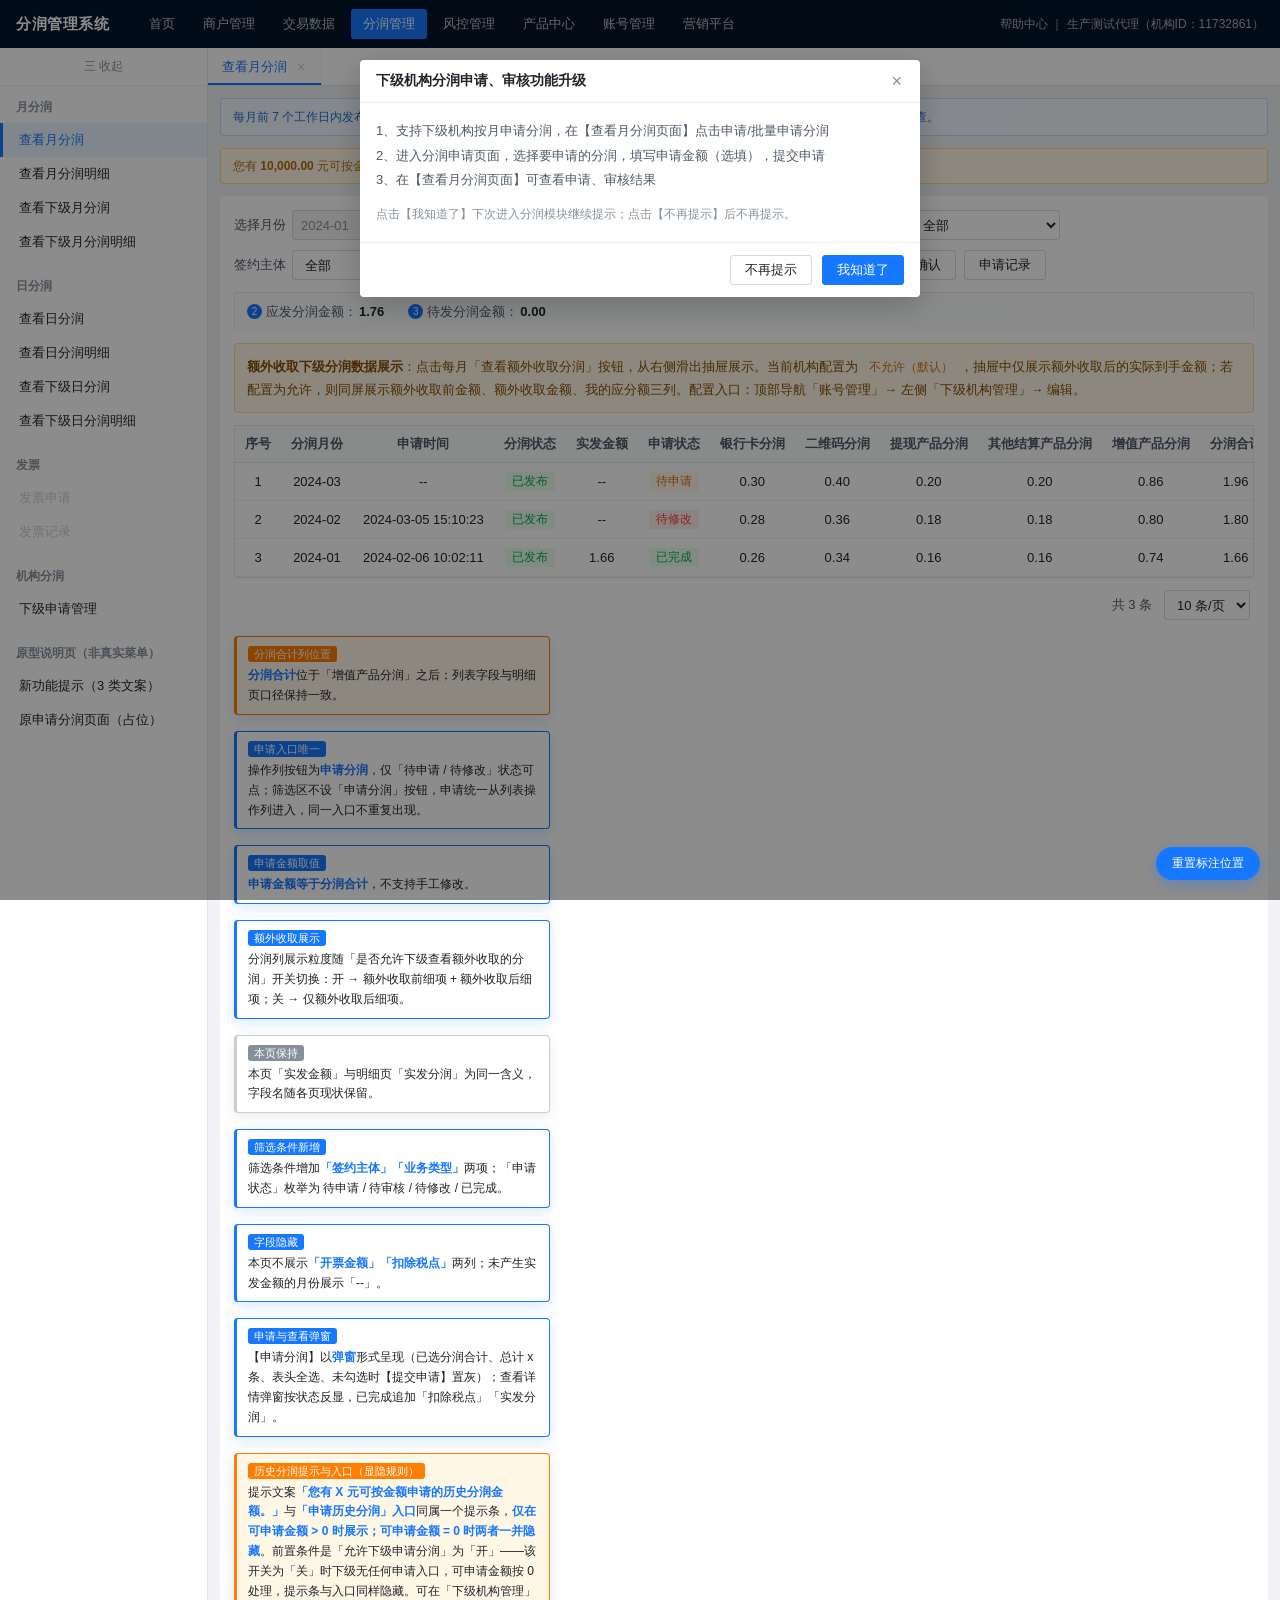
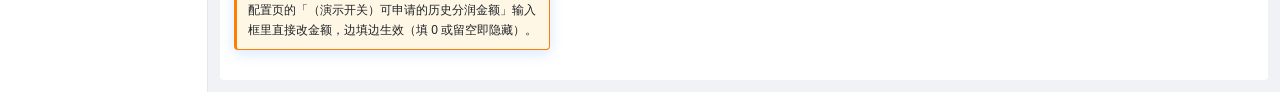
==== index.html @ e053a23e "标注标签去沿革表述：本期不动等改为需求正面陈述" ====
<!DOCTYPE html>
<html lang="zh-CN">
<head>
<meta charset="UTF-8" />
<meta name="viewport" content="width=device-width, initial-scale=1.0" />
<title>分润系统 · 下级分润方案原型</title>
<link rel="stylesheet" href="css/style.css?v=20260923e" /><link rel="stylesheet" href="css/annot.css?v=20260923e" />
</head>
<body>

<!-- ===== 顶级导航 ===== -->
<div class="top-nav">
  <div class="logo">分润管理系统</div>
  <div class="nav-list">
    <div class="nav-item">首页</div>
    <div class="nav-item">商户管理</div>
    <div class="nav-item">交易数据</div>
    <div class="nav-item active" data-module="profit">分润管理</div>
    <div class="nav-item">风控管理</div>
    <div class="nav-item">产品中心</div>
    <div class="nav-item" data-module="account">账号管理</div>
    <div class="nav-item">营销平台</div>
  </div>
  <div class="nav-right">帮助中心 ｜ 生产测试代理（机构ID：11732861）</div>
</div>

<div class="app-body">
  <!-- ===== 左侧菜单（二级菜单随顶部导航选中的模块切换） ===== -->
  <aside class="sidebar" id="sidebar">
    <div class="sidebar-head" id="sidebarToggle">三 收起</div>

    <!-- 模块一：分润管理（顶部导航选中「分润管理」时的左侧二级菜单） -->
    <div class="menu-group menu-scope-profit">
      <div class="menu-group-title">月分润</div>
      <div class="menu-item active" data-page="page-month">查看月分润</div>
      <div class="menu-item" data-page="page-month-detail">查看月分润明细</div>
      <div class="menu-item" data-page="page-lower-month">查看下级月分润</div>
      <div class="menu-item" data-page="page-lower-month-detail">查看下级月分润明细</div>
    </div>

    <div class="menu-group menu-scope-profit">
      <div class="menu-group-title">日分润</div>
      <div class="menu-item" data-page="page-daily">查看日分润</div>
      <div class="menu-item" data-page="page-daily-detail">查看日分润明细</div>
      <div class="menu-item" data-page="page-lower-daily">查看下级日分润</div>
      <div class="menu-item" data-page="page-lower-daily-detail">查看下级日分润明细</div>
    </div>

    <div class="menu-group menu-scope-profit">
      <div class="menu-group-title">发票</div>
      <div class="menu-item disabled">发票申请</div>
      <div class="menu-item disabled">发票记录</div>
    </div>

    <div class="menu-group menu-scope-profit">
      <div class="menu-group-title">机构分润</div>
      <div class="menu-item" data-page="page-migrate" data-menu-key="menu-lower-apply-manage">下级申请管理</div>
    </div>

    <div class="menu-group menu-scope-profit">
      <div class="menu-group-title">原型说明页（非真实菜单）</div>
      <div class="menu-item" data-page="page-guide-spec">新功能提示（3 类文案）</div>
      <div class="menu-item" data-page="page-history-apply-original">原申请分润页面（占位）</div>
    </div>

    <!-- 模块二：账号管理（顶部导航选中「账号管理」时的左侧二级菜单）
         下级机构管理属于本模块，不在「分润管理」的左侧菜单下 -->
    <div class="menu-group menu-scope-account" style="display:none">
      <div class="menu-group-title">账号管理</div>
      <div class="menu-item" data-page="page-org-config">下级机构管理</div>
    </div>
  </aside>

  <!-- ===== 内容区 ===== -->
  <div class="content">
    <div class="tabs" id="tabs">
      <div class="tab active" data-page="page-month">查看月分润<span class="tab-close">×</span></div>
    </div>

    <div class="page-wrap">

      <!-- ========== 查看月分润（下级机构） ========== -->
      <section class="page active" id="page-month">
        <div class="notice">
          每月前 7 个工作日内发布分润数据，明细数据以每月分润发布后查询结果为准，如对分润数据有疑问请发送邮件至 xx@xx.com 核查。
        </div>
        <div id="month-history-apply-entry" class="notice warn notice-history" style="display:none">
          <span class="notice-history-text">您有 <b class="notice-history-amount" id="month-history-apply-amount">10,000.00</b> 元可按金额申请的历史分润金额。</span>
          <button class="btn btn-xs" data-page-jump="page-history-apply-original">申请历史分润 ›</button>
        </div>
        <div class="panel">
          <div class="filters">
            <div class="field">
              <label>选择月份</label>
              <input class="input md" type="text" value="2024-01" readonly />
              <span>~</span>
              <input class="input md" type="text" value="2024-03" readonly />
            </div>
            <div class="field">
              <label>分润状态</label>
              <select class="select md"><option>全部</option><option>已发布</option><option>待发布</option></select>
            </div>
            <div class="field">
              <label>申请状态</label>
              <select class="select md">
                <option>全部</option><option>待申请</option><option>待审核</option>
                <option>待修改</option><option>已完成</option>
              </select>
            </div>
            <div class="field">
              <label>签约主体</label>
              <select class="select md"><option>全部</option><option>随行付</option><option>天阙</option></select>
            </div>
            <div class="field">
              <label>业务类型</label>
              <select class="select md">
                <option>全部</option><option>银行卡分润</option><option>二维码分润</option>
                <option>提现产品分润</option><option>其他结算产品分润</option>
                <option>增值产品分润</option><option>代付</option>
              </select>
            </div>
            <div class="btn-area">
              <button class="btn btn-primary" data-toast="查询成功">查询</button>
              <button class="btn" data-toast="已重置">重置</button>
              <button class="btn" data-toast="导出任务已提交，请前往下载中心查看">导出</button>
              <button class="btn" data-toast="已确认当前分润数据">分润确认</button>
              <button class="btn" data-page-jump="page-history">申请记录</button>
            </div>
          </div>

          <div class="stats">
            <span><span class="badge">2</span>应发分润金额：<span class="stat-num">1.76</span></span>
            <span><span class="badge">3</span>待发分润金额：<span class="stat-num">0.00</span></span>
          </div>

          <!-- ===== 额外收取下级分润数据展示：合并到月份列表的抽屉明细中 ===== -->
          <style>
            .month-detail-row > td { padding: 8px 12px; background: #fafbfc; border-top: none; }
            .month-detail-row .grid { margin: 0; }
          </style>
          <div style="background:#fff7e6;border:1px solid #ffd591;color:#874d00;font-size:13px;line-height:21px;padding:12px;border-radius:4px;margin:12px 0">
            <strong>额外收取下级分润数据展示</strong>：点击每月「查看额外收取分润」按钮，从右侧滑出抽屉展示。当前机构配置为 <span id="month-extra-status" class="tag tag-orange">不允许（默认）</span>，抽屉中仅展示额外收取后的实际到手金额；若配置为允许，则同屏展示额外收取前金额、额外收取金额、我的应分额三列。配置入口：顶部导航「账号管理」→ 左侧「下级机构管理」→ 编辑。
          </div>

          <div style="display:none">
            <div id="detail-1"><table class="grid"><thead><tr><th>分润细项</th><th class="num month-extra-col-before hide">额外收取前金额</th><th class="num month-extra-col-amount hide">额外收取金额（上级抽取）</th><th class="num">我的应分额（额外收取后）</th></tr></thead><tbody>
<tr><td>扫码交易</td><td class="num month-extra-col-before hide">3,645.00</td><td class="num month-extra-col-amount hide">364.50</td><td class="num">3,280.50</td></tr>
<tr><td>刷卡交易</td><td class="num month-extra-col-before hide">1,611.11</td><td class="num month-extra-col-amount hide">161.11</td><td class="num">1,450.00</td></tr>
<tr><td>订单分账</td><td class="num month-extra-col-before hide">955.56</td><td class="num month-extra-col-amount hide">95.56</td><td class="num">860.00</td></tr>
<tr><td>余额分账</td><td class="num month-extra-col-before hide">466.67</td><td class="num month-extra-col-amount hide">46.67</td><td class="num">420.00</td></tr>
<tr><td>提现产品</td><td class="num month-extra-col-before hide">344.44</td><td class="num month-extra-col-amount hide">34.44</td><td class="num">310.00</td></tr>
<tr><td>其他结算</td><td class="num month-extra-col-before hide">0.00</td><td class="num month-extra-col-amount hide">0.00</td><td class="num">0.00</td></tr>
<tr style="background:#f7f8fa;font-weight:600"><td>合计</td><td class="num month-extra-col-before hide">7,022.78</td><td class="num month-extra-col-amount hide">702.28</td><td class="num">6,320.50</td></tr>
</tbody></table></div>
<div id="detail-2"><table class="grid"><thead><tr><th>分润细项</th><th class="num month-extra-col-before hide">额外收取前金额</th><th class="num month-extra-col-amount hide">额外收取金额（上级抽取）</th><th class="num">我的应分额（额外收取后）</th></tr></thead><tbody>
<tr><td>扫码交易</td><td class="num month-extra-col-before hide">3,345.00</td><td class="num month-extra-col-amount hide">334.50</td><td class="num">3,010.50</td></tr>
<tr><td>刷卡交易</td><td class="num month-extra-col-before hide">1,477.78</td><td class="num month-extra-col-amount hide">147.78</td><td class="num">1,330.00</td></tr>
<tr><td>订单分账</td><td class="num month-extra-col-before hide">877.78</td><td class="num month-extra-col-amount hide">87.78</td><td class="num">790.00</td></tr>
<tr><td>余额分账</td><td class="num month-extra-col-before hide">433.33</td><td class="num month-extra-col-amount hide">43.33</td><td class="num">390.00</td></tr>
<tr><td>提现产品</td><td class="num month-extra-col-before hide">311.11</td><td class="num month-extra-col-amount hide">31.11</td><td class="num">280.00</td></tr>
<tr><td>其他结算</td><td class="num month-extra-col-before hide">0.00</td><td class="num month-extra-col-amount hide">0.00</td><td class="num">0.00</td></tr>
<tr style="background:#f7f8fa;font-weight:600"><td>合计</td><td class="num month-extra-col-before hide">6,445.00</td><td class="num month-extra-col-amount hide">644.50</td><td class="num">5,800.50</td></tr>
</tbody></table></div>
<div id="detail-3"><table class="grid"><thead><tr><th>分润细项</th><th class="num month-extra-col-before hide">额外收取前金额</th><th class="num month-extra-col-amount hide">额外收取金额（上级抽取）</th><th class="num">我的应分额（额外收取后）</th></tr></thead><tbody>
<tr><td>扫码交易</td><td class="num month-extra-col-before hide">3,088.89</td><td class="num month-extra-col-amount hide">308.89</td><td class="num">2,780.00</td></tr>
<tr><td>刷卡交易</td><td class="num month-extra-col-before hide">1,366.67</td><td class="num month-extra-col-amount hide">136.67</td><td class="num">1,230.00</td></tr>
<tr><td>订单分账</td><td class="num month-extra-col-before hide">811.11</td><td class="num month-extra-col-amount hide">81.11</td><td class="num">730.00</td></tr>
<tr><td>余额分账</td><td class="num month-extra-col-before hide">400.00</td><td class="num month-extra-col-amount hide">40.00</td><td class="num">360.00</td></tr>
<tr><td>提现产品</td><td class="num month-extra-col-before hide">288.89</td><td class="num month-extra-col-amount hide">28.89</td><td class="num">260.00</td></tr>
<tr><td>其他结算</td><td class="num month-extra-col-before hide">0.00</td><td class="num month-extra-col-amount hide">0.00</td><td class="num">0.00</td></tr>
<tr style="background:#f7f8fa;font-weight:600"><td>合计</td><td class="num month-extra-col-before hide">5,955.56</td><td class="num month-extra-col-amount hide">595.56</td><td class="num">5,360.00</td></tr>
</tbody></table></div>
          </div>
          <div class="table-scroll">
            <table class="grid">
              <thead>
                <tr>
                  <th>序号</th><th>分润月份</th><th>申请时间</th><th>分润状态</th>
                  <th class="num">实发金额</th><th>申请状态</th>
                  <th class="num">银行卡分润</th><th class="num">二维码分润</th>
                  <th class="num">提现产品分润</th><th class="num">其他结算产品分润</th>
                  <th class="num">增值产品分润</th><th class="num">分润合计</th>
                  <th>操作</th>
                </tr>
              </thead>
              <tbody>
                <tr>
                  <td>1</td><td>2024-03</td><td>--</td><td><span class="tag tag-green">已发布</span></td>
                  <td class="num">--</td><td><span class="tag tag-orange">待申请</span></td>
                  <td class="num">0.30</td><td class="num">0.40</td><td class="num">0.20</td><td class="num">0.20</td>
                  <td class="num">0.86</td><td class="num">1.96</td>
                  <td><button class="btn-link" data-modal="modal-apply" data-allow-apply>申请分润</button><button class="btn-link btn-toggle-detail" data-detail-target="detail-1">查看额外收取分润</button><span data-deny-apply style="color:#86909c">--</span></td>
                </tr>
                <tr>
                  <td>2</td><td>2024-02</td><td>2024-03-05 15:10:23</td><td><span class="tag tag-green">已发布</span></td>
                  <td class="num">--</td><td><span class="tag tag-red">待修改</span></td>
                  <td class="num">0.28</td><td class="num">0.36</td><td class="num">0.18</td><td class="num">0.18</td>
                  <td class="num">0.80</td><td class="num">1.80</td>
                  <td>
                    <button class="btn-link" data-modal="modal-apply" data-allow-apply>申请分润</button>
                    <button class="btn-link" data-modal="modal-view-pending">查看</button>
                    <button class="btn-link btn-toggle-detail" data-detail-target="detail-2">查看额外收取分润</button>
                  </td>
                </tr>
                <tr>
                  <td>3</td><td>2024-01</td><td>2024-02-06 10:02:11</td><td><span class="tag tag-green">已发布</span></td>
                  <td class="num">1.66</td><td><span class="tag tag-green">已完成</span></td>
                  <td class="num">0.26</td><td class="num">0.34</td><td class="num">0.16</td><td class="num">0.16</td>
                  <td class="num">0.74</td><td class="num">1.66</td>
                  <td><button class="btn-link" data-modal="modal-view-done">查看</button><button class="btn-link btn-toggle-detail" data-detail-target="detail-3">查看额外收取分润</button></td>
                </tr>
              </tbody>
            </table>
          </div>
          <div class="pager"><span>共 3 条</span><select class="select"><option>10 条/页</option><option>20 条/页</option></select></div>
          <div class="annot-layer">
            <div class="annot annot-highlight" data-annot-id="m-1">
              <span class="annot-label">分润合计列位置</span><br>
              <strong class="annot-key">分润合计</strong>位于「增值产品分润」之后；列表字段与明细页口径保持一致。
            </div>
            <div class="annot" data-annot-id="m-2">
              <span class="annot-label">申请入口唯一</span><br>
              操作列按钮为<strong class="annot-key">申请分润</strong>，仅「待申请 / 待修改」状态可点；筛选区不设「申请分润」按钮，申请统一从列表操作列进入，同一入口不重复出现。
            </div>
            <div class="annot" data-annot-id="m-3">
              <span class="annot-label">申请金额取值</span><br>
              <strong class="annot-key">申请金额等于分润合计</strong>，不支持手工修改。
            </div>
            <div class="annot" data-annot-id="m-4">
              <span class="annot-label">额外收取展示</span><br>
              分润列展示粒度随「是否允许下级查看额外收取的分润」开关切换：开 → 额外收取前细项 + 额外收取后细项；关 → 仅额外收取后细项。
            </div>
            <div class="annot annot-dim" data-annot-id="m-5">
              <span class="annot-label">本页保持</span><br>
              本页「实发金额」与明细页「实发分润」为同一含义，字段名随各页现状保留。
            </div>
            <div class="annot" data-annot-id="m-6">
              <span class="annot-label">筛选条件新增</span><br>
              筛选条件增加<strong class="annot-key">「签约主体」「业务类型」</strong>两项；「申请状态」枚举为 待申请 / 待审核 / 待修改 / 已完成。
            </div>
            <div class="annot" data-annot-id="m-7">
              <span class="annot-label">字段隐藏</span><br>
              本页不展示<strong class="annot-key">「开票金额」「扣除税点」</strong>两列；未产生实发金额的月份展示「--」。
            </div>
            <div class="annot" data-annot-id="m-8">
              <span class="annot-label">申请与查看弹窗</span><br>
              【申请分润】以<strong class="annot-key">弹窗</strong>形式呈现（已选分润合计、总计 x 条、表头全选、未勾选时【提交申请】置灰）；查看详情弹窗按状态反显，已完成追加「扣除税点」「实发分润」。
            </div>
            <div class="annot annot-highlight" data-annot-id="m-9">
              <span class="annot-label">历史分润提示与入口（显隐规则）</span><br>
              提示文案<strong class="annot-key">「您有 X 元可按金额申请的历史分润金额。」</strong>与<strong class="annot-key">「申请历史分润」入口</strong>同属一个提示条，<strong class="annot-key">仅在可申请金额 &gt; 0 时展示；可申请金额 = 0 时两者一并隐藏</strong>。前置条件是「允许下级申请分润」为「开」——该开关为「关」时下级无任何申请入口，可申请金额按 0 处理，提示条与入口同样隐藏。可在「下级机构管理」配置页的「（演示开关）可申请的历史分润金额」输入框里直接改金额，边填边生效（填 0 或留空即隐藏）。
            </div>
          </div>
        </div>
      </section>

      <!-- ========== 查看下级月分润（上级机构） ========== -->
      <section class="page" id="page-lower-month">
        <div class="panel">
          <div class="page-head">
            <h3 class="page-title">查看下级分润信息 <span class="help-dot">?</span></h3>
          </div>
          <div class="filters">
            <div class="field">
              <label>选择月份</label>
              <input class="input md" type="text" value="2025-06" readonly />
              <span>~</span>
              <input class="input md" type="text" value="2025-06" readonly />
            </div>
            <div class="field">
              <label>下级机构</label>
              <select class="select md"><option>请选择下级机构</option><option>测试代理A</option><option>测试代理B</option></select>
            </div>
            <div class="field">
              <label>发布状态</label>
              <select class="select md">
                <option>全部</option><option>待发布</option><option>已自动发布</option><option>已手动发布</option>
              </select>
            </div>
            <div class="field">
              <label>申请日期</label>
              <input class="input md" type="text" value="2023-10-17" readonly />
              <span>~</span>
              <input class="input md" type="text" value="2024-04-17" readonly />
            </div>
            <div class="field">
              <label>审核状态</label>
              <select class="select md">
                <option>全部</option><option>待审核</option><option>审核通过</option><option>审核驳回</option>
              </select>
            </div>
            <div class="btn-area">
              <button class="btn btn-primary" data-toast="查询成功">查询</button>
              <button class="btn" data-toast="已重置">重置</button>
              <button class="btn" data-toast="导出任务已提交，请前往下载中心查看">导出</button>
              <button class="btn" data-modal="modal-adjust">下级数据调整</button>
              <button class="btn btn-primary" id="btn-batch-audit">批量审核</button>
              <button class="btn" data-page-jump="page-history">历史申请记录</button>
            </div>
          </div>

          <div class="stats">
            <span><span class="badge">1</span>分润合计：<span class="stat-num">2.61</span></span>
            <span><span class="badge">2</span>应分下级分润合计：<span class="stat-num">1.76</span></span>
            <span><span class="badge">3</span>已申请分润合计：<span class="stat-num">6.00</span></span>
            <span><span class="badge">4</span>待申请分润合计：<span class="stat-num">0.00</span></span>
          </div>
          <!-- ===== 额外收取下级分润明细：操作列「查看下级额外收取分润」→ 右侧抽屉（不受「是否允许下级机构查看额外收取下级分润数据」开关控制，上级视角恒可查看） ===== -->
          <div style="display:none">
            <div id="detail-lm-1"><table class="grid"><thead><tr><th>分润细项</th><th class="num">额外收取前金额</th><th class="num">额外收取下级分润（本机构收取）</th><th class="num">下级应分额（额外收取后）</th></tr></thead><tbody>
<tr><td>扫码交易</td><td class="num">1.10</td><td class="num">0.36</td><td class="num">0.74</td></tr>
<tr><td>刷卡交易</td><td class="num">0.62</td><td class="num">0.21</td><td class="num">0.41</td></tr>
<tr><td>订单分账</td><td class="num">0.38</td><td class="num">0.13</td><td class="num">0.25</td></tr>
<tr><td>余额分账</td><td class="num">0.26</td><td class="num">0.09</td><td class="num">0.17</td></tr>
<tr><td>提现产品</td><td class="num">0.15</td><td class="num">0.06</td><td class="num">0.09</td></tr>
<tr><td>其他结算</td><td class="num">0.10</td><td class="num">0.00</td><td class="num">0.10</td></tr>
<tr style="background:#f7f8fa;font-weight:600"><td>合计</td><td class="num">2.61</td><td class="num">0.85</td><td class="num">1.76</td></tr>
</tbody></table></div>
            <div id="detail-lm-2"><table class="grid"><thead><tr><th>分润细项</th><th class="num">额外收取前金额</th><th class="num">额外收取下级分润（本机构收取）</th><th class="num">下级应分额（额外收取后）</th></tr></thead><tbody>
<tr><td>扫码交易</td><td class="num">2.80</td><td class="num">0.29</td><td class="num">2.51</td></tr>
<tr><td>刷卡交易</td><td class="num">1.40</td><td class="num">0.14</td><td class="num">1.26</td></tr>
<tr><td>订单分账</td><td class="num">0.70</td><td class="num">0.07</td><td class="num">0.63</td></tr>
<tr><td>余额分账</td><td class="num">0.50</td><td class="num">0.06</td><td class="num">0.44</td></tr>
<tr><td>提现产品</td><td class="num">0.40</td><td class="num">0.04</td><td class="num">0.36</td></tr>
<tr><td>其他结算</td><td class="num">0.20</td><td class="num">0.00</td><td class="num">0.20</td></tr>
<tr style="background:#f7f8fa;font-weight:600"><td>合计</td><td class="num">6.00</td><td class="num">0.60</td><td class="num">5.40</td></tr>
</tbody></table></div>
            <div id="detail-lm-3"><table class="grid"><thead><tr><th>分润细项</th><th class="num">额外收取前金额</th><th class="num">额外收取下级分润（本机构收取）</th><th class="num">下级应分额（额外收取后）</th></tr></thead><tbody>
<tr><td>扫码交易</td><td class="num">1.20</td><td class="num">0.37</td><td class="num">0.83</td></tr>
<tr><td>刷卡交易</td><td class="num">0.80</td><td class="num">0.25</td><td class="num">0.55</td></tr>
<tr><td>订单分账</td><td class="num">0.50</td><td class="num">0.16</td><td class="num">0.34</td></tr>
<tr><td>余额分账</td><td class="num">0.40</td><td class="num">0.12</td><td class="num">0.28</td></tr>
<tr><td>提现产品</td><td class="num">0.20</td><td class="num">0.06</td><td class="num">0.14</td></tr>
<tr><td>其他结算</td><td class="num">0.10</td><td class="num">0.00</td><td class="num">0.10</td></tr>
<tr style="background:#f7f8fa;font-weight:600"><td>合计</td><td class="num">3.20</td><td class="num">0.96</td><td class="num">2.24</td></tr>
</tbody></table></div>
          </div>
          <div class="table-scroll">
            <table class="grid">
              <thead>
                <tr>
                  <th><input type="checkbox" id="lm-check-all" /></th>
                  <th>序号</th><th>分润月份</th><th>下级机构</th><th>下级机构名称</th>
                  <th class="num">分润合计 <span class="help-dot">?</span></th>
                  <th class="num">非直属商户分润收益合计 <span class="help-dot">?</span></th>
                  <th class="num">额外收取下级分润合计 <span class="help-dot">?</span></th>
                  <th class="num">应分下级分润合计</th>
                  <th class="num">银行卡分润</th><th class="num">二维码分润</th>
                  <th class="num">提现产品分润</th><th class="num">其他结算产品分润</th><th class="num">增值产品分润</th>
                  <th>发布状态</th><th>申请状态</th><th>申请时间</th><th class="num">实发金额</th>
                  <th>审核状态</th><th>审核时间</th><th>操作</th>
                </tr>
              </thead>
              <tbody>
                <tr>
                  <td><input type="checkbox" class="lm-check" data-month="2025-06" data-org="测试代理A" data-due="1.76" data-apply="1.76" data-tax="6" data-real="1.654" /></td>
                  <td>1</td><td>2025-06</td><td>11732862</td><td>测试代理A</td>
                  <td class="num">2.61</td><td class="num">0.12</td>
                  <td class="num">0.85</td><td class="num">1.76</td>
                  <td class="num">0.40</td><td class="num">0.50</td><td class="num">0.30</td><td class="num">0.30</td><td class="num">1.11</td>
                  <td><span class="tag tag-green">已自动发布</span></td>
                  <td><span class="tag tag-orange">待审核</span></td><td>2025-07-02 09:12:30</td><td class="num">--</td>
                  <td><span class="tag tag-blue">待审核</span></td><td>--</td>
                  <td>
                    <button class="btn-link" data-modal="modal-audit">审核</button>
                    <button class="btn-link" data-modal="modal-view-pending">查看</button>
                    <button class="btn-link btn-extra-detail" data-detail-target="detail-lm-1" data-detail-month="2025-06">查看下级额外收取分润</button>
                  </td>
                </tr>
                <tr>
                  <td><input type="checkbox" class="lm-check" data-month="2025-05" data-org="测试代理B" data-due="6.00" data-apply="6.00" data-tax="6" data-real="5.640" /></td>
                  <td>2</td><td>2025-05</td><td>11732863</td><td>测试代理B</td>
                  <td class="num">6.00</td><td class="num">0.00</td>
                  <td class="num">0.60</td><td class="num">5.40</td>
                  <td class="num">2.00</td><td class="num">1.60</td><td class="num">1.00</td><td class="num">0.40</td><td class="num">1.00</td>
                  <td><span class="tag tag-green">已手动发布</span></td>
                  <td><span class="tag tag-green">已完成</span></td><td>2025-06-03 14:20:05</td><td class="num">5.64</td>
                  <td><span class="tag tag-green">审核通过</span></td><td>2025-06-05 10:33:18</td>
                  <td>
                    <button class="btn-link" data-modal="modal-view-done">查看</button>
                    <button class="btn-link btn-extra-detail" data-detail-target="detail-lm-2" data-detail-month="2025-05">查看下级额外收取分润</button>
                  </td>
                </tr>
                <tr>
                  <td><input type="checkbox" class="lm-check" data-month="2025-04" data-org="测试代理C" data-due="2.24" data-apply="2.24" data-tax="3" data-real="2.173" /></td>
                  <td>3</td><td>2025-04</td><td>11732864</td><td>测试代理C</td>
                  <td class="num">3.20</td><td class="num">0.08</td>
                  <td class="num">0.96</td><td class="num">2.24</td>
                  <td class="num">1.00</td><td class="num">0.90</td><td class="num">0.50</td><td class="num">0.20</td><td class="num">0.60</td>
                  <td><span class="tag tag-gray">待发布</span></td>
                  <td><span class="tag tag-red">待修改</span></td><td>2025-05-06 11:05:44</td><td class="num">--</td>
                  <td><span class="tag tag-red">审核驳回</span></td><td>2025-05-08 16:40:02</td>
                  <td>
                    <button class="btn-link" data-modal="modal-view-pending">查看</button>
                    <button class="btn-link btn-extra-detail" data-detail-target="detail-lm-3" data-detail-month="2025-04">查看下级额外收取分润</button>
                  </td>
                </tr>
              </tbody>
            </table>
          </div>
          <div class="pager"><span>共 3 条</span><select class="select"><option>10 条/页</option><option>20 条/页</option></select></div>
          <div class="annot-layer">
            <div class="annot annot-highlight" data-annot-id="lm-1">
              <span class="annot-label">分润合计列位置</span><br>
              <strong class="annot-key">分润合计</strong>位于「增值产品分润」之后，与明细页口径一致。
            </div>
            <div class="annot annot-highlight" data-annot-id="lm-2">
              <span class="annot-label">发布状态新增</span><br>
              筛选区与列表新增<strong class="annot-key">发布状态</strong>，枚举：待发布 / 已自动发布 / 已手动发布；发布中、发布失败时列内展示对应状态。
            </div>
            <div class="annot annot-highlight" data-annot-id="lm-3">
              <span class="annot-label">额外收取列展示</span><br>
              「额外收取下级分润合计」列<strong class="annot-key">直接展示原值</strong>（0.85 / 0.60 / 0.96），本页不加「（下级可查看 / 下级不可查看）」标注。<br>
              该标注仅出现在「查看下级月分润明细」页的【额外收取下级分润】列后，用于标示下级机构能否看到额外收取前数据。
            </div>
            <div class="annot" data-annot-id="lm-4">
              <span class="annot-label">批量审核</span><br>
              需<strong class="annot-key">先勾选数据行</strong>再点「批量审核」，弹窗只展示被勾选的数据。
            </div>
            <div class="annot annot-dim" data-annot-id="lm-5">
              <span class="annot-label">入口范围</span><br>
              本页不设「下级申请管理」入口（保留「历史申请记录」入口）。
            </div>
            <div class="annot" data-annot-id="lm-6">
              <span class="annot-label">四项统计</span><br>
              表头上方新增 4 项统计：<strong class="annot-key">分润合计 / 应分下级分润合计 / 已申请分润合计 / 待申请分润合计</strong>，居中展示且<strong class="annot-key">不随查询条件变化</strong>。
            </div>
            <div class="annot" data-annot-id="lm-7">
              <span class="annot-label">查询项新增</span><br>
              新增<strong class="annot-key">「审核状态」「申请日期（起止）」</strong>两个查询项；审核状态枚举：待审核 / 审核通过 / 审核驳回。
            </div>
            <div class="annot" data-annot-id="lm-8">
              <span class="annot-label">审核操作与新增列</span><br>
              新增申请状态、申请时间、审核状态、审核时间、操作列；<strong class="annot-key">操作栏按审核状态</strong>给按钮：待审核【审核】，通过 / 驳回【查看】。
            </div>
            <div class="annot" data-annot-id="lm-9">
              <span class="annot-label">下级数据调整</span><br>
              「下级数据调整」按钮打开「下级分润调整」弹窗（选择文件 / 下载模板 / 取消 / 确定，含上传成功、上传失败、清空三态），按钮<strong class="annot-key">不置灰</strong>。
            </div>
            <div class="annot annot-highlight" data-annot-id="lm-10">
              <span class="annot-label">查看下级额外收取分润</span><br>
              操作列新增<strong class="annot-key">查看下级额外收取分润</strong>，点击从右侧滑出抽屉，展示该行下级机构的额外收取明细（额外收取前金额 / 额外收取下级分润（本机构收取）/ 下级应分额（额外收取后）），与「查看月分润」为同一抽屉样式。该按钮<strong class="annot-key">不受「是否允许下级机构查看额外收取下级分润数据」开关控制</strong>——该开关只约束下级自身看到的展示粒度，上级视角恒可查看。
            </div>
          </div>
        </div>
      </section>

      <!-- ========== 查看月分润明细 ========== -->
      <section class="page" id="page-month-detail">
        <div class="notice">
          明细数据以每月分润发布后查询结果为准；仅支持查询<strong>已发布</strong>月份（未发布/发布中/发布失败的月份不返回数据）。
        </div>
        <div class="panel">
          <div class="filters">
            <div class="field">
              <label>分润日期</label>
              <input class="input md" type="text" value="2026-09-20" readonly />
              <span>~</span>
              <input class="input md" type="text" value="2026-09-20" readonly />
              <button class="btn" data-toast="导出任务已提交，请前往下载中心查看" style="margin-left:12px">导出汇总数据</button>
            </div>
            <div class="field"><label>商户编号</label><input class="input md" type="text" placeholder="请输入商户编号" /></div>
            <div class="field">
              <label>分润明细类型</label>
              <select class="select md">
                <option>全部</option><option>二维码</option><option>银行卡</option>
                <option>结算</option><option>转账</option><option>代付</option>
              </select>
            </div>
            <div class="field">
              <label>业务员</label>
              <select class="select md"><option>全部</option><option>业务员A</option><option>业务员B</option></select>
            </div>
            <div class="btn-area">
              <button class="btn btn-primary" data-toast="查询成功">查询</button>
              <button class="btn" data-toast="已重置">重置</button>
              <button class="btn" data-toast="导出任务已提交，请前往下载中心查看">列表导出</button>
            </div>
          </div>
          <div class="table-scroll">
            <table class="grid">
              <thead>
                <tr>
                  <th>序号</th><th>交易日期</th><th>下级机构</th><th>商户编号</th><th>商户名称</th>
                  <th>直属机构</th><th>直属机构名称</th><th>分润类型</th>
                  <th class="num">交易分润金额</th>
                </tr>
              </thead>
              <tbody>
                <tr><td>1</td><td>2025-06-12</td><td>11732862</td><td>M20250612001</td><td>示例商户一</td><td>11732861</td><td>生产测试代理</td><td>二维码</td><td class="num">0.40</td></tr>
                <tr><td>2</td><td>2025-06-15</td><td>11732862</td><td>M20250615007</td><td>示例商户二</td><td>11732861</td><td>生产测试代理</td><td>银行卡</td><td class="num">0.50</td></tr>
                <tr><td>3</td><td>2025-06-20</td><td>11732862</td><td>M20250620013</td><td>示例商户三</td><td>11732861</td><td>生产测试代理</td><td>增值产品</td><td class="num">1.11</td></tr>
              </tbody>
            </table>
          </div>
          <div class="pager"><span>共 3 条</span><select class="select"><option>10 条/页</option><option>20 条/页</option></select></div>
          <div class="annot-layer">
            <div class="annot annot-highlight" data-annot-id="md-1">
              <span class="annot-label">本页范围</span><br>
              本页只做<strong class="annot-key">筛选条件调整 + 导出汇总数据按钮</strong>，不新增字段；「分润合计」「实发分润」两列在「查看下级月分润明细」页。
            </div>
            <div class="annot annot-dim" data-annot-id="md-2">
              <span class="annot-label">字段一致说明</span><br>
              「查看与导出字段必须完全一致」是对<strong class="annot-key">查看下级月分润明细</strong>页的要求（统一含分润合计、实发金额），本页不适用。
            </div>
            <div class="annot annot-dim" data-annot-id="md-3">
              <span class="annot-label">本页保持</span><br>
              未发布 / 发布中 / 发布失败的月份不返回明细数据。
            </div>
            <div class="annot annot-highlight" data-annot-id="md-4">
              <span class="annot-label">筛选与导出</span><br>
              筛选条件为<strong class="annot-key">分润日期 / 商户编号 / 分润明细类型 / 业务员</strong>，并在日期行增加<strong class="annot-key">「导出汇总数据」</strong>按钮。
            </div>
          </div>
        </div>
      </section>

      <!-- ========== 查看下级月分润明细 ========== -->
      <section class="page" id="page-lower-month-detail">
        <div class="panel">
          <div class="page-head">
            <h3 class="page-title">查看下级分润信息 <span class="help-dot">?</span></h3>
          </div>
          <div class="filters">
            <div class="field">
              <label>分润日期</label>
              <input class="input md" type="text" value="2026-09-15" readonly />
              <span>~</span>
              <input class="input md" type="text" value="2026-09-15" readonly />
            </div>
            <div class="btn-area push-right">
              <button class="btn" data-toast="导出任务已提交，请前往下载中心查看">导出汇总数据 <span class="help-dot">?</span></button>
            </div>
            <div class="field">
              <label>下级机构</label>
              <select class="select md"><option>请选择下级机构</option><option>测试代理A</option></select>
            </div>
            <div class="field"><label>商户编号</label><input class="input md" type="text" placeholder="全部" /></div>
            <div class="field"><label>发布状态</label><select class="select md"><option>全部</option><option>待发布</option><option>已自动发布</option><option>已手动发布</option></select></div>
            <div class="field">
              <label>分润明细类型</label>
              <select class="select md">
                <option>全部</option><option selected>二维码分润</option><option>银行卡分润</option><option>提现产品分润</option><option>其他结算产品分润</option><option>增值产品分润</option><option>代付分润</option>
              </select>
            </div>
            <div class="btn-area">
              <button class="btn btn-primary" data-toast="查询成功">查询</button>
              <button class="btn" data-toast="已重置">重置</button>
              <button class="btn" data-toast="导出任务已提交，请前往下载中心查看">列表导出 <span class="help-dot">?</span></button>
            </div>
          </div>

          <div class="notice">明细数据以每月分润发布后查询结果为准</div>

          <div class="stats">
            <span>交易分润金额：<span class="stat-num">0</span></span>
          </div>

          <div class="table-scroll">
            <table class="grid">
              <thead>
                <tr>
                  <th>序号</th><th>分润月份</th><th>发布状态</th><th>交易日期</th><th>下级机构</th><th>下级机构名称</th>
                  <th>商户编号</th><th>商户名称</th><th>直属机构</th><th>直属机构名称</th>
                  <th>交易金额</th><th>交易笔数</th><th>交易费率/封顶值</th><th>交易手续费</th>
                  <th>通道软件费率</th><th>交易分润</th><th>农商行分润扣除</th><th>交易标识</th>
                  <th>分润类型</th><th>非直属商户分润收益 <span class="help-dot">?</span></th>
                  <th>额外收取下级分润比例(%) <span class="help-dot">?</span></th>
                  <th>额外收取下级分润 <span class="help-dot">?</span></th>
                  <th>应分下级分润 <span class="help-dot">?</span></th>
                  <th class="num">分润合计</th><th class="num">实发金额</th>
                </tr>
              </thead>
              <tbody>
                <tr>
                  <td>1</td><td>2026-09</td><td>已自动发布</td><td>2026-09-15</td><td>100001</td><td>岳思辰的测试二级代理</td>
                  <td>100000000213</td><td>岳思辰的测试商户</td><td>100000</td><td>岳思辰的测试二级代理</td>
                  <td>0.00</td><td>4</td><td>0.25</td><td>0.00</td><td>太米智慧油站: 0.02</td><td>0.00</td>
                  <td>-</td><td>线下标准</td><td>微信-借</td><td>0.00</td><td>0</td><td>0.02（下级不可查看）</td><td>0.00</td><td class="num">0.02</td><td class="num">0.018</td>
                </tr>
                <tr>
                  <td>2</td><td>2026-09</td><td>已手动发布</td><td>2026-09-15</td><td>100002</td><td>岳思辰的测试二级代理</td>
                  <td>100000000214</td><td>岳思辰的测试商户2</td><td>100000</td><td>岳思辰的测试二级代理</td>
                  <td>0.02</td><td>2</td><td>0.25</td><td>0.00</td><td>途通交易测试专用应用: 0.02</td><td>0.00</td>
                  <td>-</td><td>线下标准</td><td>抖音-借</td><td>0.00</td><td>0</td><td>0.02（下级可查看）</td><td>0.00</td><td class="num">0.02</td><td class="num">0.018</td>
                </tr>
              </tbody>
            </table>
          </div>
          <div class="pager"><span>共 0 条</span><select class="select"><option>10 条/页</option><option>20 条/页</option></select></div>
          <div class="annot-layer">
            <div class="annot annot-highlight" data-annot-id="lmd-1">
              <span class="annot-label">本页规则</span><br>
              本页新增<strong class="annot-key">【发布状态】</strong>筛选与列（待发布 / 已自动发布 / 已手动发布），并在<strong class="annot-key">【额外收取下级分润】</strong>后加注「下级可查看 / 下级不可查看」；同时补齐<strong class="annot-key">分润合计、实发金额</strong>两列，与「查看下级月分润」口径一致。
            </div>
            <div class="annot annot-dim" data-annot-id="lmd-2">
              <span class="annot-label">改动范围</span><br>
              上述改动与<strong class="annot-key">「查看下级月分润」</strong>同时生效：两页的发布状态筛选、发布状态列、额外收取标注与合计口径保持一致。
            </div>
          </div>
        </div>
      </section>

      <!-- ========== 查看日分润（一级机构） ========== -->
      <section class="page" id="page-daily">
        <div class="panel">
          <div class="filters">
            <div class="field">
              <label>选择日期</label>
              <input class="input md" type="text" value="2025-06-01" readonly />
              <span>~</span>
              <input class="input md" type="text" value="2025-06-30" readonly />
            </div>
            <div class="field">
              <label>结算周期</label>
              <select class="select md"><option>全部</option><option>D0</option><option>D1</option><option>D7</option></select>
            </div>
            <div class="field">
              <label>一级费率不一致</label>
              <select class="select md"><option>全部</option><option>是</option><option>否</option></select>
            </div>
            <div class="btn-area">
              <button class="btn btn-primary" data-toast="查询成功">查询</button>
              <button class="btn" data-toast="已重置">重置</button>
              <button class="btn" data-toast="导出任务已提交，请前往下载中心查看">导出</button>
            </div>
          </div>
          <div class="stats">
            <span><span class="badge">1</span>分润合计：<span class="stat-num">12.86</span></span>
          </div>
          <div class="table-scroll">
            <table class="grid">
              <thead>
                <tr>
                  <th>序号</th><th>交易日期</th><th>结算周期</th><th class="num">银行卡分润</th><th class="num">二维码分润</th>
                  <th class="num">提现产品分润</th><th class="num">其他结算产品分润</th><th class="num">增值产品分润</th>
                  <th class="num">分润合计</th><th>操作</th>
                </tr>
              </thead>
              <tbody>
                <tr><td>1</td><td>2025-06-30</td><td>D7</td><td class="num">2.00</td><td class="num">1.60</td><td class="num">1.00</td><td class="num">0.40</td><td class="num">1.00</td><td class="num">6.00</td><td><button class="btn-link" data-modal="modal-view-done">查看</button></td></tr>
                <tr><td>2</td><td>2025-06-29</td><td>D1</td><td class="num">1.20</td><td class="num">1.10</td><td class="num">0.80</td><td class="num">0.30</td><td class="num">0.90</td><td class="num">4.30</td><td><button class="btn-link" data-modal="modal-view-done">查看</button></td></tr>
                <tr><td>3</td><td>2025-06-28</td><td>D0</td><td class="num">0.70</td><td class="num">0.66</td><td class="num">0.50</td><td class="num">0.20</td><td class="num">0.50</td><td class="num">2.56</td><td><button class="btn-link" data-modal="modal-view-done">查看</button></td></tr>
              </tbody>
            </table>
          </div>
          <div class="pager"><span>共 3 条</span><select class="select"><option>10 条/页</option><option>20 条/页</option></select></div>
          <div class="annot-layer">
            <div class="annot annot-highlight" data-annot-id="d-1">
              <span class="annot-label">分润合计列位置</span><br>
              <strong class="annot-key">分润合计</strong>位于图示位置，与月分润列表口径统一。
            </div>
            <div class="annot" data-annot-id="d-2">
              <span class="annot-label">字段隐藏</span><br>
              本页不展示<strong class="annot-key">实发金额、开票金额、扣除税点</strong>三个字段。
            </div>
            <div class="annot" data-annot-id="d-3">
              <span class="annot-label">申请入口取消</span><br>
              <strong class="annot-key">筛选区不设「申请分润」按钮</strong>，页面申请入口统一从「查看月分润」进入。
            </div>
          </div>
        </div>
      </section>

      <!-- ========== 查看日分润明细 ========== -->
      <section class="page" id="page-daily-detail">
        <div class="panel">
          <div class="filters">
            <div class="field">
              <label>交易日期</label>
              <input class="input md" type="text" value="2025-06-01" readonly />
              <span>~</span>
              <input class="input md" type="text" value="2025-06-30" readonly />
            </div>
            <div class="field"><label>商户编号</label><input class="input md" type="text" placeholder="请输入商户编号" /></div>
            <div class="btn-area">
              <button class="btn btn-primary" data-toast="查询成功">查询</button>
              <button class="btn" data-toast="已重置">重置</button>
              <button class="btn" data-toast="导出任务已提交，请前往下载中心查看">导出</button>
            </div>
          </div>
          <div class="table-scroll">
            <table class="grid">
              <thead>
                <tr><th>序号</th><th>交易日期</th><th>商户编号</th><th>商户名称</th><th>分润类型</th><th class="num">交易分润金额</th></tr>
              </thead>
              <tbody>
                <tr><td>1</td><td>2025-06-30</td><td>M20250630001</td><td>示例商户一</td><td>二维码</td><td class="num">1.60</td></tr>
                <tr><td>2</td><td>2025-06-30</td><td>M20250630002</td><td>示例商户二</td><td>银行卡</td><td class="num">2.00</td></tr>
              </tbody>
            </table>
          </div>
          <div class="pager"><span>共 2 条</span><select class="select"><option>10 条/页</option><option>20 条/页</option></select></div>
          <div class="annot-layer">
            <div class="annot annot-dim" data-annot-id="dd-1">
              <span class="annot-label">本页保持</span><br>
              本页维持现有字段与筛选条件；日分润的方案内容只落在<strong class="annot-key">「查看日分润（一级机构）」与「查看下级日分润」</strong>两页。
            </div>
            <div class="annot annot-dim" data-annot-id="dd-2">
              <span class="annot-label">口径说明</span><br>
              本页维持现状字段（交易分润金额），<strong class="annot-key">不新增分润合计 / 实发分润</strong>。
            </div>
          </div>
        </div>
      </section>

      <!-- ========== 查看下级日分润 ========== -->
      <section class="page" id="page-lower-daily">
        <div class="panel">
          <div class="filters">
            <div class="field">
              <label>选择日期</label>
              <input class="input md" type="text" value="2025-06-01" readonly />
              <span>~</span>
              <input class="input md" type="text" value="2025-06-30" readonly />
            </div>
            <div class="field">
              <label>下级机构</label>
              <select class="select md"><option>请选择下级机构</option><option>测试代理A</option><option>测试代理B</option></select>
            </div>
            <div class="btn-area">
              <button class="btn btn-primary" data-toast="查询成功">查询</button>
              <button class="btn" data-toast="已重置">重置</button>
              <button class="btn" data-toast="导出任务已提交，请前往下载中心查看">导出</button>
            </div>
          </div>
          <div class="stats">
            <span><span class="badge">1</span>下级分润合计：<span class="stat-num">18.60</span></span>
          </div>
          <div class="table-scroll">
            <table class="grid">
              <thead>
                <tr>
                  <th>序号</th><th>交易日期</th><th>下级机构</th><th>下级机构名称</th>
                  <th class="num">非直属商户分润收益合计</th><th class="num">下级分润合计</th>
                  <th class="num">银行卡分润</th><th class="num">二维码分润</th><th class="num">增值产品分润</th>
                </tr>
              </thead>
              <tbody>
                <tr><td>1</td><td>2025-06-30</td><td>11732862</td><td>测试代理A</td><td class="num">0.12</td><td class="num">6.00</td><td class="num">2.00</td><td class="num">1.60</td><td class="num">1.00</td></tr>
                <tr><td>2</td><td>2025-06-30</td><td>11732863</td><td>测试代理B</td><td class="num">0.00</td><td class="num">4.30</td><td class="num">1.20</td><td class="num">1.10</td><td class="num">0.90</td></tr>
                <tr><td>3</td><td>2025-06-29</td><td>11732862</td><td>测试代理A</td><td class="num">0.08</td><td class="num">8.30</td><td class="num">3.00</td><td class="num">2.40</td><td class="num">1.50</td></tr>
              </tbody>
            </table>
          </div>
          <div class="pager"><span>共 3 条</span><select class="select"><option>10 条/页</option><option>20 条/页</option></select></div>
          <div class="annot-layer">
            <div class="annot annot-highlight" data-annot-id="ld-1">
              <span class="annot-label">新增统计</span><br>
              表头上方新增<strong class="annot-key">「下级分润合计」</strong>统计，取「下级分润合计」列求和，且<strong class="annot-key">不随查询条件变化</strong>。
            </div>
            <div class="annot annot-dim" data-annot-id="ld-2">
              <span class="annot-label">本页保持</span><br>
              列表字段与筛选条件维持现状（交易日期 / 下级机构 / 非直属商户分润收益合计 / 下级分润合计 / 银行卡、二维码、增值产品分润），本期不加「发布状态」筛选。
            </div>
          </div>
        </div>
      </section>

      <!-- ========== 查看下级日分润明细 ========== -->
      <section class="page" id="page-lower-daily-detail">
        <div class="panel">
          <div class="filters">
            <div class="field">
              <label>交易日期</label>
              <input class="input md" type="text" value="2025-06-01" readonly />
              <span>~</span>
              <input class="input md" type="text" value="2025-06-30" readonly />
            </div>
            <div class="field">
              <label>下级机构</label>
              <select class="select md"><option>请选择下级机构</option><option>测试代理A</option></select>
            </div>
            <div class="btn-area">
              <button class="btn btn-primary" data-toast="查询成功">查询</button>
              <button class="btn" data-toast="已重置">重置</button>
              <button class="btn" data-toast="导出任务已提交，请前往下载中心查看">导出</button>
            </div>
          </div>
          <div class="table-scroll">
            <table class="grid">
              <thead>
                <tr><th>序号</th><th>交易日期</th><th>下级机构</th><th>商户编号</th><th>分润类型</th><th class="num">交易分润金额</th></tr>
              </thead>
              <tbody>
                <tr><td>1</td><td>2025-06-30</td><td>11732862</td><td>M20250630001</td><td>二维码</td><td class="num">1.60</td></tr>
              </tbody>
            </table>
          </div>
          <div class="pager"><span>共 1 条</span><select class="select"><option>10 条/页</option><option>20 条/页</option></select></div>
          <div class="annot-layer">
            <div class="annot annot-dim" data-annot-id="ldd-1">
              <span class="annot-label">本页保持</span><br>
              日分润明细两页（查看日分润明细 / 查看下级日分润明细）均维持现有字段，本页<strong class="annot-key">不做字段变更</strong>。
            </div>
          </div>
        </div>
      </section>

      <!-- ========== CSP-账号管理-下级机构管理-编辑 ========== -->
      <section class="page" id="page-org-config">
        <div class="notice">
          <strong>本页位置</strong>：CSP 顶级导航「账号管理」→ 左侧二级菜单「下级机构管理」→ 编辑。<strong>不在</strong>顶级导航「分润管理」的左侧菜单下——「分润管理」模块的左侧菜单只有月分润、日分润、发票、机构分润四组。<br>
          设置下级签约费率后，系统将为您计算下级机构的分润数据，您可以选择是否允许下级查看分润数据。
        </div>
        <div class="panel">
          <h3 class="form-block-title">基础信息</h3>
          <div class="form-row"><label class="lb">机构名称</label><input class="input" style="width:280px" type="text" value="测试代理A" readonly /></div>
          <div class="form-row"><label class="lb">实际经营地址</label><input class="input" style="width:280px" type="text" value="上海市浦东新区示例路 1 号" readonly /></div>
          <div class="form-row"><label class="lb">主要业务</label><input class="input" style="width:280px" type="text" value="收单业务" readonly /></div>
          <div class="form-row"><label class="lb">联系人姓名</label><input class="input" style="width:280px" type="text" value="张三" readonly /></div>
          <div class="form-row"><label class="lb">联系人手机号</label><input class="input" style="width:280px" type="text" value="138****8888" readonly /></div>

          <h3 class="form-block-title" style="margin-top:22px">下级分润设置</h3>
          <div class="form-row">
            <label class="lb">查看分润权限</label>
            <div class="radio-group">
              <label><input type="radio" name="shareRight" value="on" checked data-toggle-block="block-apply-right,block-view-extra" /> 开</label>
              <label><input type="radio" name="shareRight" value="off" data-toggle-block="block-apply-right,block-view-extra" /> 关</label>
            </div>
            <span class="tip-text">（父权限：仅联动下方「允许下级申请分润」「是否允许下级机构查看额外收取下级分润数据」两项；额外收取比例、发布设置常显）</span>
          </div>

          <div id="block-apply-right">
            <div class="form-row">
              <label class="lb">允许下级申请分润</label>
              <div class="radio-group">
                <label><input type="radio" name="allowApply" value="on" checked data-toggle-apply /> 开</label>
                <label><input type="radio" name="allowApply" value="off" data-toggle-apply /> 关</label>
              </div>
              <span class="tip-text">（系统默认开，原型默认同取「开」。当前演示状态为「开」：下级可见「申请分润」入口并可申请，历史分润提示文案与「申请历史分润」入口随可申请金额一并展示；切到「关」可预览下级「完全看不到申请入口」的状态，此时历史分润提示文案与入口同样隐藏）</span>
            </div>
            <div class="form-row" id="block-view-extra">
              <label class="lb">是否允许查看额外收取分润</label>
              <div class="radio-group">
                <label><input type="radio" name="viewExtra" value="yes" data-toggle-month-extra /> 允许</label>
                <label><input type="radio" name="viewExtra" value="no" checked data-toggle-month-extra /> 不允许</label>
              </div>
              <span class="tip-text">（默认不允许。控制对象＝下级能否查看额外收取前信息；仅影响 CSP 下级页展示，小随管家不受影响）</span>
            </div>
          </div>

          <div class="form-row" style="align-items:flex-start;margin-top:16px">
            <label class="lb" style="padding-top:6px">额外收取下级分润比例设置</label>
            <div style="flex:1">

              <div class="form-row" style="margin-bottom:10px">
                <label class="lb" style="width:230px">设置额外收取比例</label>
                <div class="radio-group">
                  <label><input type="radio" name="extraMode" value="unified" checked data-toggle-block="block-unified,block-split" /> 统一收取</label>
                  <label><input type="radio" name="extraMode" value="split" data-toggle-block="block-unified,block-split" /> 分别收取</label>
                </div>
                <span class="tip-text">（常显，不受「查看分润权限」控制；二选一必填，切换可实时预览两种输入形态）</span>
              </div>

              <div id="block-unified" data-mode="unified" style="background:#fafbfc;border:1px solid #e5e6eb;border-radius:3px;padding:12px;max-width:620px">
                <div class="form-row" style="margin-bottom:0"><label class="lb" style="width:150px">统一收取比例</label><input class="input sm rate-input" type="text" placeholder="0-100 整数" /> %</div>
                <div class="tip-text" style="margin-top:8px">必填，仅支持 0-100 的整数。按「分润合计」整笔额外收取（现状口径）：额外收取总额 = 分润合计 × 统一比例 / 100，应发总额 = 分润合计 − 额外收取总额；向下级展示时按同一比例逐细项拆分，只改展示粒度、不改金额。</div>
              </div>

              <div id="block-split" data-mode="split" class="hide" style="background:#fafbfc;border:1px solid #e5e6eb;border-radius:3px;padding:12px;max-width:620px">
                <div class="form-row"><label class="lb" style="width:110px">扫码交易</label><input class="input sm rate-input" type="text" placeholder="0-100 整数" /> %</div>
                <div class="form-row"><label class="lb" style="width:110px">刷卡交易</label><input class="input sm rate-input" type="text" placeholder="0-100 整数" /> %</div>
                <div class="form-row"><label class="lb" style="width:110px">订单分账</label><input class="input sm rate-input" type="text" placeholder="0-100 整数" /> %</div>
                <div class="form-row"><label class="lb" style="width:110px">余额分账</label><input class="input sm rate-input" type="text" placeholder="0-100 整数" /> %</div>
                <div class="form-row" style="margin-bottom:0"><label class="lb" style="width:110px">提现产品</label><input class="input sm rate-input" type="text" placeholder="0-100 整数" /> %</div>
                <div class="tip-text" style="margin-top:8px">选中「分别收取」后以上 5 项均为必填；仅支持 0-100 的整数。第 6 项「其他结算」无额外收取比例输入框、不额外收取，按原值计入应发总额。</div>
              </div>
            </div>
          </div>

          <div class="form-row" style="margin-top:16px">
            <label class="lb">下级分润发布设置</label>
            <div class="radio-group">
              <label><input type="radio" name="pushMode" value="auto" checked /> 自动发布</label>
              <label><input type="radio" name="pushMode" value="manual" /> 手动发布</label>
            </div>
            <span class="tip-text">（常显，不受「查看分润权限」控制；上级页面「发布状态」列依赖此配置取值）</span>
          </div>

          <div class="form-row" id="demo-history-remain" style="margin-top:16px;padding:10px 12px;border:1px dashed #91caff;background:#f2f8ff;border-radius:3px">
            <label class="lb">（演示开关）可申请的历史分润金额</label>
            <div class="field">
              <input class="input sm" type="text" id="history-remain-input" value="10000" style="width:130px" />
              <span class="tip-text">元（评审演示用，可改数值；支持小数，留空或填 0 均按 0 处理）</span>
            </div>
            <span class="tip-text" id="history-remain-status" style="color:#1677ff;font-weight:600"></span>
            <span class="tip-text">（演示用输入项，不是真实配置项。规则：可申请金额 &gt; 0 时，才展示【查看月分润】的提示文案「您有 X 元可按金额申请的历史分润金额。」与「申请历史分润」入口；可申请金额 = 0 时，文案与入口一并隐藏。前置条件：上方「允许下级申请分润」为「关」时，可申请金额按 0 处理，填任何金额都不会展示）</span>
          </div>

          <div class="btn-area" style="margin-top:20px;justify-content:flex-end">
            <button class="btn" data-toast="已取消">取消</button>
            <button class="btn btn-primary" id="btn-save-config">保存</button>
          </div>
          <div class="annot-layer">
            <div class="annot annot-highlight" data-annot-id="cfg-1">
              <span class="annot-label">新增配置区块</span><br>
              新增<strong class="annot-key">下级分润设置</strong>区块，含五项：查看分润权限（父权限）、允许下级申请分润、是否允许查看额外收取分润、设置额外收取比例、下级分润发布设置。
            </div>
            <div class="annot annot-highlight" data-annot-id="cfg-2">
              <span class="annot-label">显隐范围</span><br>
              随「查看分润权限」显隐的是<strong class="annot-key">「允许下级申请分润」与「是否允许下级机构查看额外收取下级分润数据」两项</strong>；额外收取比例设置与发布设置常显。
            </div>
            <div class="annot" data-annot-id="cfg-3">
              <span class="annot-label">额外收取比例</span><br>
              单选<strong class="annot-key">统一收取 / 分别收取</strong>，二选一必填；比例输入框仅允许 [0,100] 的整数，统一收取展开 1 个输入框、分别收取展开 5 个细项输入框。
            </div>
            <div class="annot" data-annot-id="cfg-4">
              <span class="annot-label">发布设置</span><br>
              单选<strong class="annot-key">自动发布 / 手动发布</strong>，默认自动发布；该配置是上级页「发布状态」列的取值来源，故设为常显。
            </div>
            <div class="annot" data-annot-id="cfg-5">
              <span class="annot-label">入口位置</span><br>
              「下级数据调整」上传入口随本期交付，入口位于「查看下级月分润」页筛选区。
            </div>
            <div class="annot annot-highlight" data-annot-id="cfg-6">
              <span class="annot-label">申请开关（新增）</span><br>
              新增<strong class="annot-key">「允许下级申请分润」</strong>开关：属「查看分润权限」子权限、同入口配置；关闭后下级<strong class="annot-key">完全看不到申请入口</strong>（不做置灰提示）；存量机构系统默认开。
            </div>
            <div class="annot annot-highlight" data-annot-id="cfg-7">
              <span class="annot-label">口径说明</span><br>
              「是否允许下级机构查看额外收取下级分润数据」的控制对象是<strong class="annot-key">下级能否看到额外收取前信息</strong>：允许 → 额外收取前细项 + 额外收取金额 + 额外收取后细项；不允许 → 仅额外收取后细项，且不展示额外收取金额列。
            </div>
          </div>
        </div>
      </section>

      <!-- ========== 机构分润-下级申请管理（功能已升级提示） ========== -->
      <section class="page" id="page-migrate">
        <div class="panel" style="text-align:center;padding:48px 20px">
          <div style="font-size:30px;color:#ffb020;line-height:1">!</div>
          <h2 style="font-size:16px;margin:12px 0 8px">功能已升级</h2>
          <p style="color:#4e5969;margin:0 0 20px">下级申请管理功能已升级，请前往【查看下级月分润】页面查看及审核</p>
          <div class="btn-area" style="justify-content:center;align-items:center">
            <button class="btn btn-primary" data-page-jump="page-lower-month">前往查看下级月分润</button>
            <button class="btn-link" id="history-apply-entry" data-page-jump="page-history-apply-original">申请历史分润 ›</button>
          </div>
          <div id="history-apply-tip" style="margin-top:12px;font-size:12px;color:#86909c;line-height:20px">
            上线前已发布但未申请的历史金额，仍可继续按金额申请。
          </div>
          <div class="annot-layer">
            <div class="annot" data-annot-id="h-1">
              <span class="annot-label">申请历史分润</span><br>
              上线前<strong class="annot-key">已发布但未申请</strong>的历史金额仍按金额申请：本入口<strong class="annot-key">跳转至原「申请分润」页面</strong>（即上线前的按金额申请页）。该页不在本期改造范围内，原型仅以占位页标示跳转目标。
            </div>
            <div class="annot annot-highlight" data-annot-id="h-2">
              <span class="annot-label">升级提示文案</span><br>
              本页展示<strong class="annot-key">【下级申请管理】</strong>的功能升级文案，引导至「查看下级月分润」审核。
            </div>
            <div class="annot annot-dim" data-annot-id="h-3">
              <span class="annot-label">菜单隐藏规则</span><br>
              本页为<strong class="annot-key">跳转提示</strong>形态；「机构分润-下级申请管理」菜单在历史待审核分润总计为 0 后隐藏，该菜单隐藏后机构分润一级菜单不再展示。
            </div>
          </div>
        </div>
      </section>

      <!-- ========== 历史申请记录 ========== -->
      <section class="page" id="page-history">
        <div class="panel">
          <div class="filters">
            <div class="field">
              <label>申请日期</label>
              <input class="input md" type="text" value="2022-02-01" readonly />
              <span>~</span>
              <input class="input md" type="text" value="2024-04-23" readonly />
            </div>
            <div class="field">
              <label>审核状态</label>
              <select class="select md"><option>全部</option><option>待审核</option><option>审核通过</option><option>审核驳回</option></select>
            </div>
            <div class="btn-area">
              <button class="btn btn-primary" data-toast="查询成功">查询</button>
              <button class="btn" data-toast="已重置">重置</button>
            </div>
          </div>
          <div class="table-scroll">
            <table class="grid">
              <thead>
                <tr><th>序号</th><th>申请时间</th><th>审核时间</th><th class="num">申请分润</th><th class="num">实发分润</th><th>审核状态</th><th>操作</th></tr>
              </thead>
              <tbody>
                <tr><td>1</td><td>2024-04-18 10:12:30</td><td>2024-04-20 09:30:11</td><td class="num">3.00</td><td class="num">2.82</td><td><span class="tag tag-green">审核通过</span></td><td><button class="btn-link" data-modal="modal-view-done">查看</button></td></tr>
                <tr><td>2</td><td>2024-03-18 15:02:44</td><td>2024-03-20 11:20:05</td><td class="num">2.00</td><td class="num">1.88</td><td><span class="tag tag-green">审核通过</span></td><td><button class="btn-link" data-modal="modal-view-done">查看</button></td></tr>
                <tr><td>3</td><td>2024-02-19 09:41:12</td><td>--</td><td class="num">1.00</td><td class="num">--</td><td><span class="tag tag-red">审核驳回</span></td><td><button class="btn-link" data-modal="modal-view-pending">查看</button></td></tr>
              </tbody>
            </table>
          </div>
          <div class="pager"><span>共 3 条</span><select class="select"><option>10 条/页</option><option>20 条/页</option></select></div>
          <div class="annot-layer">
            <div class="annot annot-highlight" data-annot-id="his-1">
              <span class="annot-label">保留页面与入口</span><br>
              本页<strong class="annot-key">保留</strong>：用于查看历史申请流水；入口在「查看月分润」与「查看下级月分润」页的「申请记录 / 历史申请记录」按钮。
            </div>
            <div class="annot annot-dim" data-annot-id="his-2">
              <span class="annot-label">待确认</span><br>
              本页保留用于查看历史申请流水；历史数据申请完毕后本页入口是否关闭，待业务方确认。
            </div>
            <div class="annot annot-dim" data-annot-id="his-3">
              <span class="annot-label">历史数据口径</span><br>
              「查看月分润」历史月份行的申请 / 审核状态展示<strong class="annot-key">「-」</strong>；待申请额度申请完毕后入口自动关闭。
            </div>
          </div>
        </div>
      </section>

      <!-- ========== 新功能提示（各类机构文案）· 说明页 ========== -->
      <section class="page" id="page-guide-spec">
        <div class="notice">
          功能上线后，机构首次进入分润相关模块即展示新功能提示；点击【我知道了】下次进入分润模块继续提示，点击【不再提示】后不再提示。不同机构展示的提示内容不同，具体文案见下方三类。
        </div>
        <div class="guide-list">

          <div class="guide-card">
            <div class="guide-card-head">
              <span class="guide-card-scope">一级机构 / 下级机构 · 查看下级月分润</span>
              <span class="guide-card-form">弹窗提示</span>
            </div>
            <div class="guide-demo">
              <div class="guide-demo-head"><span>下级机构分润审核功能升级</span><span class="guide-demo-x">×</span></div>
              <div class="guide-demo-body">
                在【查看下级月分润页面】可直接看到下级机构每个月的分润申请情况，对下级机构的分润申请进行审核/批量审核；审核过的数据点击“查看”可以查看申请、审核详情。
              </div>
              <div class="guide-figure"><img src="images/guide-submonth-apply-audit.png" alt="新功能提示指引图" /></div>
              <div class="guide-demo-foot">
                <button class="btn" data-toast="已设置，后续进入分润模块不再提示">不再提示</button>
                <button class="btn btn-primary" data-toast="已关闭，下次进入分润模块继续提示">我知道了</button>
              </div>
            </div>
          </div>

          <div class="guide-card">
            <div class="guide-card-head">
              <span class="guide-card-scope">下级机构 · 查看月分润</span>
              <span class="guide-card-form">弹窗提示</span>
            </div>
            <div class="guide-demo">
              <div class="guide-demo-head"><span>下级机构分润申请、审核功能升级</span><span class="guide-demo-x">×</span></div>
              <div class="guide-demo-body">
                1、支持下级机构按月申请分润，在【查看月分润页面】点击申请/批量申请分润<br />
                2、进入分润申请页面，选择要申请的分润，填写申请金额（选填），提交申请<br />
                3、在【查看月分润页面】可查看申请、审核结果
              </div>
              <div class="guide-demo-foot">
                <button class="btn" data-toast="已设置，后续进入分润模块不再提示">不再提示</button>
                <button class="btn btn-primary" data-toast="已关闭，下次进入分润模块继续提示">我知道了</button>
              </div>
            </div>
          </div>

          <div class="guide-card">
            <div class="guide-card-head">
              <span class="guide-card-scope">机构分润 · 下级申请管理</span>
              <span class="guide-card-form">页面跳转提示</span>
            </div>
            <div class="guide-demo">
              <div class="guide-demo-body guide-demo-plain">
                下级申请管理功能已升级，请前往【查看下级月分润】页面查看及审核
              </div>
            </div>
          </div>

        </div>
      </section>

      <!-- ========== 原「申请分润」页面（跳转目标 · 占位） ========== -->
      <section class="page" id="page-history-apply-original">
        <div class="panel placeholder-canvas">
          跳转至原分润金额申请页
        </div>
      </section>

    </div>
  </div>
</div>

<!-- ===== 申请分润弹窗 ===== -->
<div class="mask" id="modal-apply">
  <div class="modal wide">
    <div class="modal-head"><span>申请分润</span><button class="modal-close" data-close>×</button></div>
    <div class="modal-body">
      <div class="modal-stats">
        <span>已选分润合计：<b id="apply-sel-profit">0.00</b></span>
        <span>待申请分润总计：<b>100.00</b></span>
      </div>
      <div class="table-scroll">
        <table class="grid">
          <thead>
            <tr>
              <th><input type="checkbox" id="apply-check-all" /></th>
              <th>序号</th><th>分润月份</th><th>申请状态</th>
              <th class="num">银行卡分润</th><th class="num">二维码分润</th>
              <th class="num">提现产品分润</th><th class="num">其他结算产品分润</th>              <th class="num">增值产品分润</th>
              <th class="num">分润合计</th>
            </tr>
          </thead>
          <tbody>
            <tr>
              <td><input type="checkbox" class="apply-check" data-profit="1.96" /></td>
              <td>1</td><td>2024-03</td><td><span class="tag tag-orange">待申请</span></td>
              <td class="num">0.30</td><td class="num">0.40</td><td class="num">0.20</td><td class="num">0.20</td><td class="num">0.86</td>
              <td class="num">1.96</td>
            </tr>
            <tr>
              <td><input type="checkbox" class="apply-check" data-profit="1.80" /></td>
              <td>2</td><td>2024-02</td><td><span class="tag tag-red">待修改</span></td>
              <td class="num">0.28</td><td class="num">0.36</td><td class="num">0.18</td><td class="num">0.18</td><td class="num">0.80</td>
              <td class="num">1.80</td>
            </tr>
          </tbody>
        </table>
      </div>
      <div style="margin-top:10px;font-size:13px;color:#4e5969">总计：<b id="apply-count">0</b> 条</div>
    </div>
    <div class="modal-foot">
      <button class="btn" data-close>返回</button>
      <button class="btn btn-primary" id="btn-apply-submit" disabled>提交申请</button>
    </div>
  </div>
</div>

<!-- ===== 查看详情弹窗（待申请/待审核/待修改） ===== -->
<div class="mask" id="modal-view-pending">
  <div class="modal narrow">
    <div class="modal-head"><span>查看详情</span><button class="modal-close" data-close>×</button></div>
    <div class="modal-body">
      <div class="detail-row"><span class="dt">申请日期</span><span class="dd">2024-03-05 15:10:23</span></div>
      <div class="detail-row"><span class="dt">申请分润</span><span class="dd">1.80</span></div>
      <div class="detail-row"><span class="dt">申请备注</span><span class="dd">请尽快审核，谢谢</span></div>
      <div class="detail-row"><span class="dt">审核备注</span><span class="dd">申请金额与明细不符，请修改后重新提交</span></div>
    </div>
    <div class="modal-foot"><button class="btn" data-close>关闭</button></div>
  </div>
</div>

<!-- ===== 查看详情弹窗（已完成） ===== -->
<div class="mask" id="modal-view-done">
  <div class="modal narrow">
    <div class="modal-head"><span>查看详情</span><button class="modal-close" data-close>×</button></div>
    <div class="modal-body">
      <div class="detail-row"><span class="dt">申请日期</span><span class="dd">2024-02-06 10:02:11</span></div>
      <div class="detail-row"><span class="dt">申请分润</span><span class="dd">1.66</span></div>
      <div class="detail-row"><span class="dt">申请备注</span><span class="dd">--</span></div>
      <div class="detail-row"><span class="dt">审核备注</span><span class="dd">审核通过</span></div>
      <div class="detail-row"><span class="dt">扣除税点</span><span class="dd">6%</span></div>
      <div class="detail-row"><span class="dt">实发分润</span><span class="dd">1.56</span></div>
    </div>
    <div class="modal-foot"><button class="btn" data-close>关闭</button></div>
  </div>
</div>

<!-- ===== 审核弹窗（单条） ===== -->
<div class="mask" id="modal-audit">
  <div class="modal">
    <div class="modal-head"><span>审核</span><button class="modal-close" data-close>×</button></div>
    <div class="modal-body">
      <div class="modal-stats"><span>下级申请分润合计：<b>1.80</b></span></div>
      <div class="table-scroll">
        <table class="grid">
          <thead>
            <tr><th>分润月份</th><th class="num">应分下级分润</th><th class="num">申请分润</th><th>申请备注</th><th class="num">扣除税点</th><th class="num">实发金额</th></tr>
          </thead>
          <tbody>
            <tr>
              <td>2024-02</td><td class="num">1.80</td><td class="num">1.80</td><td>请尽快审核</td>
              <td class="num"><input class="input sm tax-input" type="text" value="6" readonly /> %</td>
              <td class="num real-amt">1.692</td>
            </tr>
          </tbody>
        </table>
      </div>
      <div class="form-row" style="margin-top:14px">
        <label class="lb" style="width:80px">审核备注</label>
        <input class="input" style="flex:1" type="text" placeholder="选填" />
      </div>
      <div class="tip-text">税点由服务端按机构签约主体配置下发，审核页<strong>只读不可改</strong>。</div>
    </div>
    <div class="modal-foot">
      <span class="foot-left">已选实发金额合计：<b>¥1.692</b></span>
      <button class="btn btn-primary" data-toast="已驳回，状态更新为待修改">驳回</button>
      <button class="btn btn-primary" data-toast="审核通过，实发分润已生成">通过</button>
    </div>
  </div>
</div>

<!-- ===== 批量审核弹窗 ===== -->
<div class="mask" id="modal-batch-audit">
  <div class="modal wide">
    <div class="modal-head"><span>批量审核</span><button class="modal-close" data-close>×</button></div>
    <div class="modal-body">
      <div class="modal-stats"><span>下级申请分润合计：<b id="audit-sel-profit">0.00</b></span></div>
      <div class="table-scroll">
        <table class="grid">
          <thead>
            <tr>
              <th><input type="checkbox" id="audit-check-all" /></th>
              <th>分润月份</th><th>下级机构</th><th class="num">应分下级分润</th><th class="num">申请分润</th>
              <th>申请备注</th><th class="num">扣除税点</th><th class="num">实发金额</th>
            </tr>
          </thead>
          <tbody id="audit-tbody"></tbody>
        </table>
      </div>
      <div style="margin-top:10px;font-size:13px;color:#4e5969">总计：<b id="audit-count">0</b> 条</div>
      <div class="form-row" style="margin-top:10px">
        <label class="lb" style="width:80px">审核备注</label>
        <input class="input" style="flex:1" type="text" placeholder="选填" />
      </div>
    </div>
    <div class="modal-foot">
      <span class="foot-left">已选实发金额合计：<b id="audit-sel-amt">¥0.000</b></span>
      <button class="btn btn-primary" data-toast="已驳回，状态更新为待修改">驳回</button>
      <button class="btn btn-primary" data-toast="批量审核通过，实发分润已生成">通过</button>
    </div>
  </div>
</div>

<!-- ===== 下级数据调整弹窗 ===== -->
<div class="mask" id="modal-adjust">
  <div class="modal narrow">
    <div class="modal-head"><span>下级分润调整</span><button class="modal-close" data-close>×</button></div>
    <div class="modal-body">
      <div class="upload-row">
        <label style="width:66px;color:#4e5969">选择文件</label>
        <button class="btn" id="btn-pick-file">上传文件</button>
        <button class="btn" data-toast="模板已开始下载：下级分润调整模板.xlsx">下载模板</button>
      </div>
      <div id="file-chip-wrap" class="hide" style="margin:6px 0 0 66px">
        <span class="file-chip"><span>下级机构xxx的调整文件.xls</span><span class="del" id="file-del">×</span></span>
      </div>
      <div class="err-text hide" id="file-err">上传失败！仅支持上传 xls、xlsx 格式的文件</div>
      <div class="tip-text" style="margin-top:12px;line-height:1.9">
        模板列：分润月份（YYYY-MM）、下级机构编号（仅直属下级）、调整金额（数字 / 小数点 / 负号，支持 2 位小数，正加负减）。<br />
        点击确定后异步解析校验，结果请前往执行结果页查看。
      </div>
    </div>
    <div class="modal-foot">
      <button class="btn" data-close>取消</button>
      <button class="btn btn-primary" data-toast="操作成功，请前往执行结果页查看执行结果">确定</button>
    </div>
  </div>
</div>

<!-- ===== 新功能提示弹窗（文案按机构/菜单动态带入） ===== -->
<div class="mask" id="modal-guide">
  <div class="modal narrow">
    <div class="modal-head"><span id="guide-title">下级机构分润申请、审核功能升级</span><button class="modal-close" data-close>×</button></div>
    <div class="modal-body guide-body" id="guide-body"></div>
    <div class="modal-foot">
      <button class="btn" id="guide-never">不再提示</button>
      <button class="btn btn-primary" id="guide-ok" data-close>我知道了</button>
    </div>
  </div>
</div>

<div class="toast" id="toast"></div>

<!-- 右侧抽屉：月份分润构成明细 -->
<div class="drawer-mask" id="month-extra-drawer-mask">
  <div class="drawer">
    <div class="drawer-head">
      <span id="month-extra-drawer-title">额外收取分润</span>
      <button class="drawer-close" data-close-drawer>×</button>
    </div>
    <div class="drawer-body" id="month-extra-drawer-body"></div>
  </div>
</div>

<script src="js/app.js?v=20260923f"></script><script src="js/annot-drag.js?v=20260923f"></script>
</body>
</html>
---- css/style.css ----
/* ===== 分润系统原型 · 设计基准样式 =====
   视觉与交互遵循真实系统既有规范
   骨架：顶级导航 + 左侧菜单 + 多标签页 + 筛选区 + 表头上方统计条 + 表格 + 分页
*/
* { box-sizing: border-box; }

body {
  margin: 0;
  font-family: -apple-system, BlinkMacSystemFont, "Segoe UI", "PingFang SC", "Microsoft YaHei", sans-serif;
  font-size: 13px;
  color: #1f2329;
  background: #f0f2f5;
}

/* ---------- 顶级导航 ---------- */
.top-nav {
  height: 48px;
  background: #001529;
  display: flex;
  align-items: center;
  padding: 0 16px;
  color: #fff;
  position: sticky;
  top: 0;
  z-index: 60;
}
.top-nav .logo {
  font-size: 15px;
  font-weight: 600;
  margin-right: 28px;
  letter-spacing: .5px;
  white-space: nowrap;
}
.top-nav .nav-list { display: flex; gap: 4px; flex: 1; overflow-x: auto; }
.top-nav .nav-item {
  padding: 6px 12px;
  font-size: 13px;
  color: rgba(255,255,255,.72);
  cursor: pointer;
  border-radius: 3px;
  white-space: nowrap;
}
.top-nav .nav-item:hover { color: #fff; background: rgba(255,255,255,.08); }
.top-nav .nav-item.active { color: #fff; background: #1677ff; font-weight: 500; }
.top-nav .nav-right { font-size: 12px; color: rgba(255,255,255,.65); white-space: nowrap; }

/* ---------- 主体 ---------- */
.app-body { display: flex; min-height: calc(100vh - 48px); }

/* ---------- 左侧菜单 ---------- */
.sidebar {
  width: 208px;
  background: #fff;
  border-right: 1px solid #e5e6eb;
  flex-shrink: 0;
  transition: width .18s;
  overflow-x: hidden;
}
.sidebar.collapsed { width: 48px; }
.sidebar.collapsed .menu-text,
.sidebar.collapsed .menu-group-title,
.sidebar.collapsed .menu-sub { display: none; }
.sidebar-head {
  height: 38px;
  display: flex;
  align-items: center;
  justify-content: center;
  border-bottom: 1px solid #f0f0f0;
  cursor: pointer;
  color: #86909c;
  font-size: 12px;
  user-select: none;
}
.sidebar-head:hover { background: #f7f8fa; }
.menu-group { padding: 6px 0; }
.menu-group-title {
  padding: 7px 16px;
  font-size: 12px;
  color: #86909c;
  font-weight: 600;
}
.menu-item {
  display: flex;
  align-items: center;
  padding: 8px 16px;
  font-size: 13px;
  color: #1f2329;
  cursor: pointer;
  white-space: nowrap;
  border-left: 3px solid transparent;
}
.menu-item:hover { background: #f2f8ff; color: #1677ff; }
.menu-item.active {
  background: #e8f3ff;
  color: #1677ff;
  border-left-color: #1677ff;
  font-weight: 500;
}
.menu-item.disabled { color: #c9cdd4; cursor: not-allowed; }
.menu-item.disabled:hover { background: none; color: #c9cdd4; }
.menu-sub { padding-left: 14px; font-size: 12px; color: #86909c; }

/* ---------- 内容区 ---------- */
.content { flex: 1; min-width: 0; display: flex; flex-direction: column; }

/* 多标签页 */
.tabs {
  height: 38px;
  background: #fff;
  border-bottom: 1px solid #e5e6eb;
  display: flex;
  align-items: stretch;
  overflow-x: auto;
  flex-shrink: 0;
}
.tab {
  display: flex;
  align-items: center;
  gap: 8px;
  padding: 0 14px;
  font-size: 13px;
  color: #4e5969;
  border-right: 1px solid #f0f0f0;
  cursor: pointer;
  white-space: nowrap;
  background: #fafbfc;
}
.tab:hover { color: #1677ff; }
.tab.active { background: #fff; color: #1677ff; font-weight: 500; box-shadow: inset 0 -2px 0 #1677ff; }
.tab .tab-close {
  font-size: 14px;
  line-height: 1;
  color: #c9cdd4;
  padding: 0 2px;
  border-radius: 2px;
}
.tab .tab-close:hover { background: #e5e6eb; color: #4e5969; }

/* 页面容器 */
.page-wrap { flex: 1; padding: 12px; overflow: auto; }
.page { display: none; }
.page.active { display: block; }

/* 提示条 */
.notice {
  background: #f2f8ff;
  border: 1px solid #bcdcff;
  color: #1d6fd0;
  padding: 8px 12px;
  border-radius: 3px;
  margin-bottom: 12px;
  font-size: 12px;
  line-height: 1.7;
}
.notice.warn { background: #fff7e8; border-color: #ffd591; color: #b76a00; }

/* 历史分润提示条：金额 + 申请入口，紧凑一行排列 */
.notice-history { display: flex; align-items: center; gap: 12px; padding: 6px 12px; }
.notice-history .notice-history-text { flex: 0 1 auto; }
.notice-history .notice-history-amount { font-weight: 600; color: #b76a00; }
.notice-history .btn { flex-shrink: 0; }

/* 新功能提示指引图 */
.guide-figure { margin-top: 10px; }
.guide-figure img { width: 100%; border: 1px solid #e5e6eb; border-radius: 4px; display: block; }

.panel {
  background: #fff;
  border-radius: 4px;
  padding: 14px;
}

/* 页面标题行（现状元素：内容区标题 + 右上角跳转按钮） */
.page-head {
  display: flex;
  align-items: center;
  justify-content: space-between;
  margin-bottom: 12px;
}
.page-title {
  display: flex;
  align-items: center;
  gap: 6px;
  margin: 0;
  font-size: 15px;
  font-weight: 600;
  color: #1f2329;
}
/* 现状角标：字段说明提示（提示文案现状未采集） */
.help-dot {
  display: inline-flex;
  align-items: center;
  justify-content: center;
  width: 14px;
  height: 14px;
  border: 1px solid #c9cdd4;
  border-radius: 50%;
  color: #86909c;
  font-size: 10px;
  font-weight: 400;
  cursor: help;
}

/* ---------- 筛选区 ---------- */
.filters {
  display: flex;
  flex-wrap: wrap;
  align-items: center;
  gap: 10px 16px;
  margin-bottom: 12px;
}
.field { display: flex; align-items: center; gap: 6px; }
.field > label { color: #4e5969; white-space: nowrap; }
.input, .select {
  height: 30px;
  border: 1px solid #d9d9d9;
  border-radius: 3px;
  padding: 0 8px;
  font-size: 13px;
  color: #1f2329;
  background: #fff;
  outline: none;
}
.input:focus, .select:focus { border-color: #1677ff; }
.input[readonly] { background: #f5f5f5; color: #86909c; }
.input.sm { width: 110px; }
.input.md { width: 150px; }
.select.md { width: 150px; min-width: 150px; }

/* ---------- 按钮 ---------- */
.btn {
  height: 30px;
  padding: 0 14px;
  border-radius: 3px;
  border: 1px solid #d9d9d9;
  background: #fff;
  color: #1f2329;
  font-size: 13px;
  cursor: pointer;
  white-space: nowrap;
}
.btn:hover { border-color: #1677ff; color: #1677ff; }
.btn-primary { background: #1677ff; border-color: #1677ff; color: #fff; }
.btn-primary:hover { background: #4096ff; border-color: #4096ff; color: #fff; }
.btn-primary:disabled, .btn:disabled {
  background: #f5f5f5; border-color: #e5e6eb; color: #c9cdd4; cursor: not-allowed;
}
.btn-link {
  background: none; border: none; color: #1677ff; padding: 0 6px; height: auto; cursor: pointer; font-size: 13px;
}
.btn-link:hover { text-decoration: underline; }
.btn-link.danger { color: #f53f3f; }
/* 小号描边按钮：用于提示条等狭小区域内的入口，视觉更轻 */
.btn-xs {
  height: 22px;
  padding: 0 10px;
  font-size: 12px;
  line-height: 20px;
  border-radius: 11px;
  background: #fff;
  border-color: #ffd591;
  color: #b76a00;
}
.btn-xs:hover { background: #fff; border-color: #1677ff; color: #1677ff; }
.btn-area { display: flex; gap: 8px; flex-wrap: wrap; }
/* 现状布局：跳转类按钮（下级申请管理）在筛选行右侧 */
.btn-area.push-right { margin-left: auto; }

/* ---------- 统计条（表头上方） ---------- */
.stats {
  display: flex;
  flex-wrap: wrap;
  gap: 24px;
  padding: 10px 12px;
  background: #fafbfc;
  border: 1px solid #e5e6eb;
  border-bottom: none;
  border-radius: 3px 3px 0 0;
  font-size: 13px;
  color: #4e5969;
}
.stats .stat-num { color: #1f2329; font-weight: 600; margin-left: 2px; }
.stats .badge {
  display: inline-block;
  width: 15px; height: 15px; line-height: 15px;
  border-radius: 50%;
  background: #1677ff; color: #fff;
  font-size: 10px; text-align: center;
  margin-right: 4px;
  vertical-align: 1px;
}

/* ---------- 表格 ---------- */
.table-scroll { overflow-x: auto; border: 1px solid #e5e6eb; border-radius: 0 0 3px 3px; }
table.grid { width: 100%; border-collapse: collapse; font-size: 13px; white-space: nowrap; }
table.grid th, table.grid td {
  padding: 9px 10px;
  border-bottom: 1px solid #f0f0f0;
  text-align: center;
}
table.grid thead th {
  background: #fafbfc;
  color: #4e5969;
  font-weight: 600;
  border-bottom: 1px solid #e5e6eb;
}
table.grid tbody tr:hover { background: #f7fbff; }
/* 数值列同样居中（保留等宽数字，纵向比位依然对齐） */
table.grid td.num, table.grid th.num { text-align: center; font-variant-numeric: tabular-nums; }
table.grid .empty { text-align: center; color: #86909c; padding: 40px 0; }
.tag {
  display: inline-block;
  padding: 1px 7px;
  border-radius: 2px;
  font-size: 12px;
  background: #f2f3f5;
  color: #4e5969;
}
.tag-blue { background: #e8f3ff; color: #1677ff; }
.tag-green { background: #e8ffea; color: #00a854; }
.tag-orange { background: #fff7e8; color: #d97000; }
.tag-red { background: #ffece8; color: #f53f3f; }
.tag-gray { background: #f2f3f5; color: #86909c; }

/* ---------- 分页 ---------- */
.pager {
  display: flex;
  justify-content: flex-end;
  align-items: center;
  gap: 12px;
  padding: 12px 4px 0;
  font-size: 13px;
  color: #4e5969;
}

/* ---------- 弹窗 ---------- */
.mask {
  position: fixed;
  inset: 0;
  background: rgba(0,0,0,.45);
  display: none;
  align-items: flex-start;
  justify-content: center;
  z-index: 100;
  padding: 60px 16px;
  overflow: auto;
}
.mask.show { display: flex; }
.modal {
  background: #fff;
  border-radius: 4px;
  width: 760px;
  max-width: 100%;
  box-shadow: 0 8px 32px rgba(0,0,0,.2);
}
.modal.wide { width: 1000px; }
.modal.narrow { width: 560px; }
.modal-head {
  display: flex;
  align-items: center;
  justify-content: space-between;
  padding: 12px 16px;
  border-bottom: 1px solid #f0f0f0;
  font-size: 14px;
  font-weight: 600;
}
.modal-close {
  border: none; background: none; font-size: 18px; line-height: 1;
  color: #86909c; cursor: pointer; padding: 0 2px;
}
.modal-close:hover { color: #1f2329; }
.modal-body { padding: 16px; max-height: 60vh; overflow: auto; }
.modal-foot {
  display: flex;
  align-items: center;
  justify-content: flex-end;
  gap: 10px;
  padding: 12px 16px;
  border-top: 1px solid #f0f0f0;
}
.modal-foot .foot-left { margin-right: auto; font-size: 13px; color: #4e5969; }
.modal-stats { display: flex; gap: 28px; margin-bottom: 12px; font-size: 13px; color: #4e5969; }
.modal-stats b { color: #1f2129; }

/* ---------- 右侧抽屉 ---------- */
.drawer-mask {
  position: fixed;
  inset: 0;
  background: rgba(0,0,0,.45);
  display: none;
  justify-content: flex-end;
  z-index: 110;
}
.drawer-mask.show { display: flex; }
.drawer {
  /* 宽度按明细表字段数适配：4 列明细（额外收取前金额 / 额外收取金额 / 我的应分额）在 760px 下不折行、不横向滚动 */
  width: 760px;
  max-width: 92%;
  height: 100%;
  background: #fff;
  box-shadow: -4px 0 24px rgba(0,0,0,.15);
  display: flex;
  flex-direction: column;
  transform: translateX(100%);
  transition: transform .22s;
}
.drawer-mask.show .drawer { transform: translateX(0); }
.drawer-head {
  display: flex;
  align-items: center;
  justify-content: space-between;
  padding: 14px 16px;
  border-bottom: 1px solid #e5e6eb;
  font-size: 14px;
  font-weight: 600;
}
.drawer-close {
  border: none; background: none; font-size: 18px;
  color: #86909c; cursor: pointer; padding: 0 2px;
}
.drawer-close:hover { color: #1f2329; }
.drawer-body { flex: 1; padding: 16px; overflow: auto; }

/* 详情弹窗的表单行 */
.detail-row { display: flex; padding: 9px 0; border-bottom: 1px solid #f7f8fa; }
.detail-row .dt { width: 110px; color: #86909c; flex-shrink: 0; }
.detail-row .dd { color: #1f2329; flex: 1; }

/* 表单区块 */
.form-block { margin-bottom: 18px; }
.form-block-title {
  font-size: 13px; font-weight: 600; color: #1f2329;
  margin: 0 0 10px; padding-left: 8px; border-left: 3px solid #1677ff;
}
.form-row { display: flex; align-items: center; gap: 10px; margin-bottom: 12px; flex-wrap: wrap; }
.form-row > label.lb { width: 190px; color: #4e5969; flex-shrink: 0; }
.radio-group { display: flex; gap: 18px; align-items: center; flex-wrap: wrap; }
.radio-group label { display: inline-flex; align-items: center; gap: 4px; cursor: pointer; }
.tip-text { font-size: 12px; color: #86909c; }

/* 上传组件 */
.upload-row { display: flex; align-items: center; gap: 10px; margin-bottom: 10px; }
.file-chip {
  display: inline-flex; align-items: center; gap: 8px;
  border: 1px solid #e5e6eb; background: #fafbfc;
  padding: 4px 10px; border-radius: 3px; font-size: 12px;
}
.file-chip .del { color: #86909c; cursor: pointer; }
.file-chip .del:hover { color: #f53f3f; }
.err-text { color: #f53f3f; font-size: 12px; margin-top: 6px; }

/* Toast */
.toast {
  position: fixed;
  top: 70px;
  left: 50%;
  transform: translateX(-50%) translateY(-12px);
  background: rgba(0,0,0,.82);
  color: #fff;
  padding: 9px 18px;
  border-radius: 3px;
  font-size: 13px;
  opacity: 0;
  transition: all .22s;
  pointer-events: none;
  z-index: 300;
  white-space: nowrap;
}
.toast.show { opacity: 1; transform: translateX(-50%) translateY(0); }

/* 引导弹窗特殊 */
.guide-body { line-height: 1.9; font-size: 13px; color: #4e5969; }
.guide-body h3 { font-size: 14px; color: #1f2329; margin: 0 0 10px; }
.guide-body ol { margin: 0; padding-left: 20px; }

/* ---------- 跳转目标占位页：整页仅一句说明 ---------- */
.placeholder-canvas {
  min-height: 520px;
  display: flex;
  align-items: center;
  justify-content: center;
  font-size: 15px;
  color: #4e5969;
  letter-spacing: 1px;
}

/* ---------- 新功能提示说明页 ---------- */
.guide-list { display: flex; flex-direction: column; gap: 12px; }
.guide-card { background: #fff; border-radius: 4px; padding: 14px; }
.guide-card-head { display: flex; align-items: center; gap: 8px; margin-bottom: 10px; }
.guide-card-scope { font-size: 13px; color: #1f2329; font-weight: 600; }
.guide-card-form {
  font-size: 11px; line-height: 16px; padding: 0 6px; border-radius: 3px;
  color: #1677ff; background: #e8f1ff; border: 1px solid #bcdcff;
}
.guide-demo { border: 1px solid #e5e6eb; border-radius: 4px; background: #fafbfc; padding: 12px; }
.guide-demo-head {
  display: flex; align-items: center; justify-content: space-between;
  font-size: 14px; color: #1f2329; font-weight: 600;
  padding-bottom: 10px; margin-bottom: 12px; border-bottom: 1px solid #e5e6eb;
}
.guide-demo-x { color: #86909c; font-weight: 400; cursor: pointer; }
.guide-demo-body { font-size: 13px; line-height: 1.9; color: #4e5969; }
.guide-demo-plain { padding: 20px 16px; text-align: center; color: #1f2329; }
.guide-demo-foot {
  display: flex; justify-content: flex-end; gap: 8px;
  margin-top: 14px; padding-top: 12px; border-top: 1px solid #e5e6eb;
}

.hide { display: none !important; }
---- css/annot.css ----
.annot-layer{position:relative;min-height:80px;margin-top:16px}
.annot{position:absolute;width:316px;background:#fff;border:1px solid #1677ff;border-left:3px solid #1677ff;border-radius:4px;padding:8px 11px;font-size:12px;line-height:1.65;color:#1f2329;box-shadow:0 4px 14px rgba(22,119,255,.16);z-index:80;cursor:grab}
.annot.dragging{z-index:200;box-shadow:0 8px 24px rgba(22,119,255,.3)}
.annot-label{display:inline-block;background:#1677ff;color:#fff;font-size:11px;line-height:16px;padding:0 6px;border-radius:3px;margin-bottom:4px}
.annot-key{color:#1677ff}
.annot-dim{border-color:#c9cdd4;border-left-color:#c9cdd4;box-shadow:0 4px 14px rgba(0,0,0,.08)}
.annot-dim .annot-label{background:#86909c}
.annot-highlight{border-color:#ff7d00;border-left-color:#ff7d00;background:#fff7e6}
.annot-highlight .annot-label{background:#ff7d00}
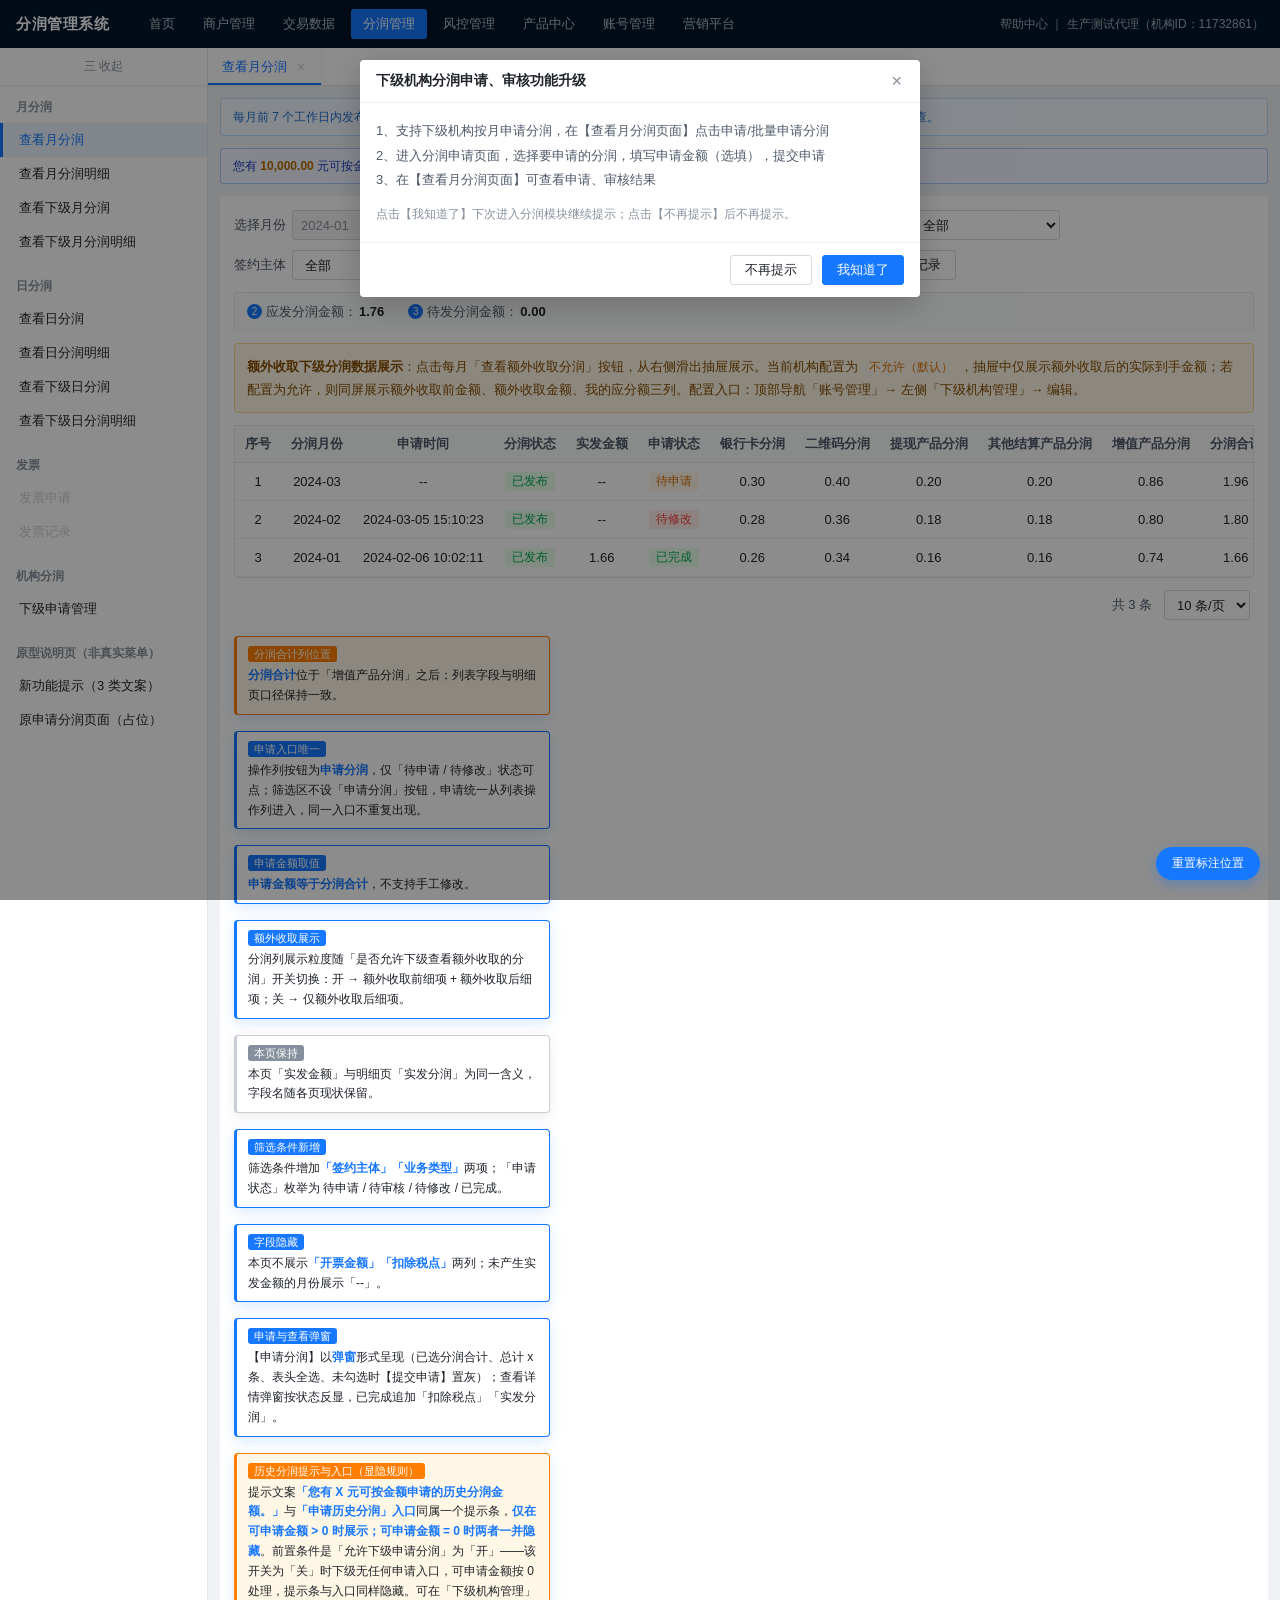
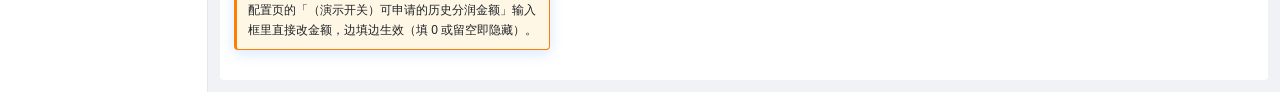
==== commit df9a579a: "v4: 新功能提示文案优化 - 区分上级/下级机构弹窗文案" ====
--- a/index.html
+++ b/index.html
@@ -4,7 +4,7 @@
 <meta charset="UTF-8" />
 <meta name="viewport" content="width=device-width, initial-scale=1.0" />
 <title>分润系统 · 下级分润方案原型</title>
-<link rel="stylesheet" href="css/style.css?v=20260923e" /><link rel="stylesheet" href="css/annot.css?v=20260923e" />
+<link rel="stylesheet" href="css/style.css?v=20260924a" /><link rel="stylesheet" href="css/annot.css?v=20260924a" />
 </head>
 <body>
 
@@ -84,7 +84,7 @@
         <div class="notice">
           每月前 7 个工作日内发布分润数据，明细数据以每月分润发布后查询结果为准，如对分润数据有疑问请发送邮件至 xx@xx.com 核查。
         </div>
-        <div id="month-history-apply-entry" class="notice warn notice-history" style="display:none">
+        <div id="month-history-apply-entry" class="notice notice-history" style="display:none;background:#f0f5ff;border-color:#adc6ff;color:#1d39c4">
           <span class="notice-history-text">您有 <b class="notice-history-amount" id="month-history-apply-amount">10,000.00</b> 元可按金额申请的历史分润金额。</span>
           <button class="btn btn-xs" data-page-jump="page-history-apply-original">申请历史分润 ›</button>
         </div>
@@ -123,7 +123,7 @@
               <button class="btn btn-primary" data-toast="查询成功">查询</button>
               <button class="btn" data-toast="已重置">重置</button>
               <button class="btn" data-toast="导出任务已提交，请前往下载中心查看">导出</button>
-              <button class="btn" data-toast="已确认当前分润数据">分润确认</button>
+              <!-- 分润确认按钮已删除：非一级机构不展示确认功能 -->
               <button class="btn" data-page-jump="page-history">申请记录</button>
             </div>
           </div>
@@ -198,7 +198,7 @@
                   <td class="num">0.80</td><td class="num">1.80</td>
                   <td>
                     <button class="btn-link" data-modal="modal-apply" data-allow-apply>申请分润</button>
-                    <button class="btn-link" data-modal="modal-view-pending">查看</button>
+                    <!-- 查看按钮已删除：如需查看可去申请记录 -->
                     <button class="btn-link btn-toggle-detail" data-detail-target="detail-2">查看额外收取分润</button>
                   </td>
                 </tr>
@@ -207,7 +207,7 @@
                   <td class="num">1.66</td><td><span class="tag tag-green">已完成</span></td>
                   <td class="num">0.26</td><td class="num">0.34</td><td class="num">0.16</td><td class="num">0.16</td>
                   <td class="num">0.74</td><td class="num">1.66</td>
-                  <td><button class="btn-link" data-modal="modal-view-done">查看</button><button class="btn-link btn-toggle-detail" data-detail-target="detail-3">查看额外收取分润</button></td>
+                  <td><!-- 查看按钮已删除 --><button class="btn-link btn-toggle-detail" data-detail-target="detail-3">查看额外收取分润</button></td>
                 </tr>
               </tbody>
             </table>
@@ -295,7 +295,7 @@
               <button class="btn" data-toast="导出任务已提交，请前往下载中心查看">导出</button>
               <button class="btn" data-modal="modal-adjust">下级数据调整</button>
               <button class="btn btn-primary" id="btn-batch-audit">批量审核</button>
-              <button class="btn" data-page-jump="page-history">历史申请记录</button>
+              <button class="btn" data-page-jump="page-history">下级申请记录</button>
             </div>
           </div>
 
@@ -363,7 +363,7 @@
                   <td><span class="tag tag-blue">待审核</span></td><td>--</td>
                   <td>
                     <button class="btn-link" data-modal="modal-audit">审核</button>
-                    <button class="btn-link" data-modal="modal-view-pending">查看</button>
+                    <!-- 查看按钮已删除：如需查看可去下级申请记录 -->
                     <button class="btn-link btn-extra-detail" data-detail-target="detail-lm-1" data-detail-month="2025-06">查看下级额外收取分润</button>
                   </td>
                 </tr>
@@ -377,7 +377,7 @@
                   <td><span class="tag tag-green">已完成</span></td><td>2025-06-03 14:20:05</td><td class="num">5.64</td>
                   <td><span class="tag tag-green">审核通过</span></td><td>2025-06-05 10:33:18</td>
                   <td>
-                    <button class="btn-link" data-modal="modal-view-done">查看</button>
+                    <!-- 查看按钮已删除：如需查看可去下级申请记录 -->
                     <button class="btn-link btn-extra-detail" data-detail-target="detail-lm-2" data-detail-month="2025-05">查看下级额外收取分润</button>
                   </td>
                 </tr>
@@ -391,7 +391,7 @@
                   <td><span class="tag tag-red">待修改</span></td><td>2025-05-06 11:05:44</td><td class="num">--</td>
                   <td><span class="tag tag-red">审核驳回</span></td><td>2025-05-08 16:40:02</td>
                   <td>
-                    <button class="btn-link" data-modal="modal-view-pending">查看</button>
+                    <!-- 查看按钮已删除：如需查看可去下级申请记录 -->
                     <button class="btn-link btn-extra-detail" data-detail-target="detail-lm-3" data-detail-month="2025-04">查看下级额外收取分润</button>
                   </td>
                 </tr>
@@ -638,9 +638,9 @@
                 </tr>
               </thead>
               <tbody>
-                <tr><td>1</td><td>2025-06-30</td><td>D7</td><td class="num">2.00</td><td class="num">1.60</td><td class="num">1.00</td><td class="num">0.40</td><td class="num">1.00</td><td class="num">6.00</td><td><button class="btn-link" data-modal="modal-view-done">查看</button></td></tr>
-                <tr><td>2</td><td>2025-06-29</td><td>D1</td><td class="num">1.20</td><td class="num">1.10</td><td class="num">0.80</td><td class="num">0.30</td><td class="num">0.90</td><td class="num">4.30</td><td><button class="btn-link" data-modal="modal-view-done">查看</button></td></tr>
-                <tr><td>3</td><td>2025-06-28</td><td>D0</td><td class="num">0.70</td><td class="num">0.66</td><td class="num">0.50</td><td class="num">0.20</td><td class="num">0.50</td><td class="num">2.56</td><td><button class="btn-link" data-modal="modal-view-done">查看</button></td></tr>
+                <tr><td>1</td><td>2025-06-30</td><td>D7</td><td class="num">2.00</td><td class="num">1.60</td><td class="num">1.00</td><td class="num">0.40</td><td class="num">1.00</td><td class="num">6.00</td><td><!-- 查看按钮已删除 --></td></tr>
+                <tr><td>2</td><td>2025-06-29</td><td>D1</td><td class="num">1.20</td><td class="num">1.10</td><td class="num">0.80</td><td class="num">0.30</td><td class="num">0.90</td><td class="num">4.30</td><td><!-- 查看按钮已删除：如需查看可去申请记录 --></td></tr>
+                <tr><td>3</td><td>2025-06-28</td><td>D0</td><td class="num">0.70</td><td class="num">0.66</td><td class="num">0.50</td><td class="num">0.20</td><td class="num">0.50</td><td class="num">2.56</td><td><!-- 查看按钮已删除：如需查看可去申请记录 --></td></tr>
               </tbody>
             </table>
           </div>
@@ -977,12 +977,12 @@
           <div class="table-scroll">
             <table class="grid">
               <thead>
-                <tr><th>序号</th><th>申请时间</th><th>审核时间</th><th class="num">申请分润</th><th class="num">实发分润</th><th>审核状态</th><th>操作</th></tr>
+                <tr><th>序号</th><th>申请时间</th><th>审核时间</th><th>申请方式</th><th class="num">申请分润</th><th class="num">实发分润</th><th>审核状态</th><th>操作</th></tr>
               </thead>
               <tbody>
-                <tr><td>1</td><td>2024-04-18 10:12:30</td><td>2024-04-20 09:30:11</td><td class="num">3.00</td><td class="num">2.82</td><td><span class="tag tag-green">审核通过</span></td><td><button class="btn-link" data-modal="modal-view-done">查看</button></td></tr>
-                <tr><td>2</td><td>2024-03-18 15:02:44</td><td>2024-03-20 11:20:05</td><td class="num">2.00</td><td class="num">1.88</td><td><span class="tag tag-green">审核通过</span></td><td><button class="btn-link" data-modal="modal-view-done">查看</button></td></tr>
-                <tr><td>3</td><td>2024-02-19 09:41:12</td><td>--</td><td class="num">1.00</td><td class="num">--</td><td><span class="tag tag-red">审核驳回</span></td><td><button class="btn-link" data-modal="modal-view-pending">查看</button></td></tr>
+                <tr><td>1</td><td>2024-04-18 10:12:30</td><td>2024-04-20 09:30:11</td><td>按月申请</td><td class="num">3.00</td><td class="num">2.82</td><td><span class="tag tag-green">审核通过</span></td><td><!-- 查看按钮已删除 --></td></tr>
+                <tr><td>2</td><td>2024-03-18 15:02:44</td><td>2024-03-20 11:20:05</td><td>按月申请</td><td class="num">2.00</td><td class="num">1.88</td><td><span class="tag tag-green">审核通过</span></td><td><!-- 查看按钮已删除 --></td></tr>
+                <tr><td>3</td><td>2024-02-19 09:41:12</td><td>--</td><td>按金额申请</td><td class="num">1.00</td><td class="num">--</td><td><span class="tag tag-red">审核驳回</span></td><td><!-- 查看按钮已删除 --></td></tr>
               </tbody>
             </table>
           </div>
@@ -990,7 +990,7 @@
           <div class="annot-layer">
             <div class="annot annot-highlight" data-annot-id="his-1">
               <span class="annot-label">保留页面与入口</span><br>
-              本页<strong class="annot-key">保留</strong>：用于查看历史申请流水；入口在「查看月分润」与「查看下级月分润」页的「申请记录 / 历史申请记录」按钮。
+              本页<strong class="annot-key">保留</strong>：用于查看历史申请流水；入口在「查看月分润」页的「申请记录」与「查看下级月分润」页的「下级申请记录」按钮。
             </div>
             <div class="annot annot-dim" data-annot-id="his-2">
               <span class="annot-label">待确认</span><br>
@@ -1013,13 +1013,13 @@
 
           <div class="guide-card">
             <div class="guide-card-head">
-              <span class="guide-card-scope">一级机构 / 下级机构 · 查看下级月分润</span>
+              <span class="guide-card-scope">上级机构 · 查看下级月分润</span>
               <span class="guide-card-form">弹窗提示</span>
             </div>
             <div class="guide-demo">
               <div class="guide-demo-head"><span>下级机构分润审核功能升级</span><span class="guide-demo-x">×</span></div>
               <div class="guide-demo-body">
-                在【查看下级月分润页面】可直接看到下级机构每个月的分润申请情况，对下级机构的分润申请进行审核/批量审核；审核过的数据点击“查看”可以查看申请、审核详情。
+                在【查看月分润页面】可查看下级机构月分润，可查看下级分润申请并进行审核/批量审核；审核过的数据点击“查看”可以查看申请、审核详情。
               </div>
               <div class="guide-figure"><img src="images/guide-submonth-apply-audit.png" alt="新功能提示指引图" /></div>
               <div class="guide-demo-foot">
@@ -1230,7 +1230,7 @@
       </div>
       <div class="err-text hide" id="file-err">上传失败！仅支持上传 xls、xlsx 格式的文件</div>
       <div class="tip-text" style="margin-top:12px;line-height:1.9">
-        模板列：分润月份（YYYY-MM）、下级机构编号（仅直属下级）、调整金额（数字 / 小数点 / 负号，支持 2 位小数，正加负减）。<br />
+        模板列：分润月份（YYYY-MM）、下级机构编号（仅直属下级）、<strong>调整原因</strong>、调整金额（数字 / 小数点 / 负号，支持 2 位小数，正加负减）。<br />
         点击确定后异步解析校验，结果请前往执行结果页查看。
       </div>
     </div>
@@ -1266,6 +1266,6 @@
   </div>
 </div>
 
-<script src="js/app.js?v=20260923f"></script><script src="js/annot-drag.js?v=20260923f"></script>
+<script src="js/app.js?v=20260924a"></script><script src="js/annot-drag.js?v=20260924a"></script>
 </body>
 </html>
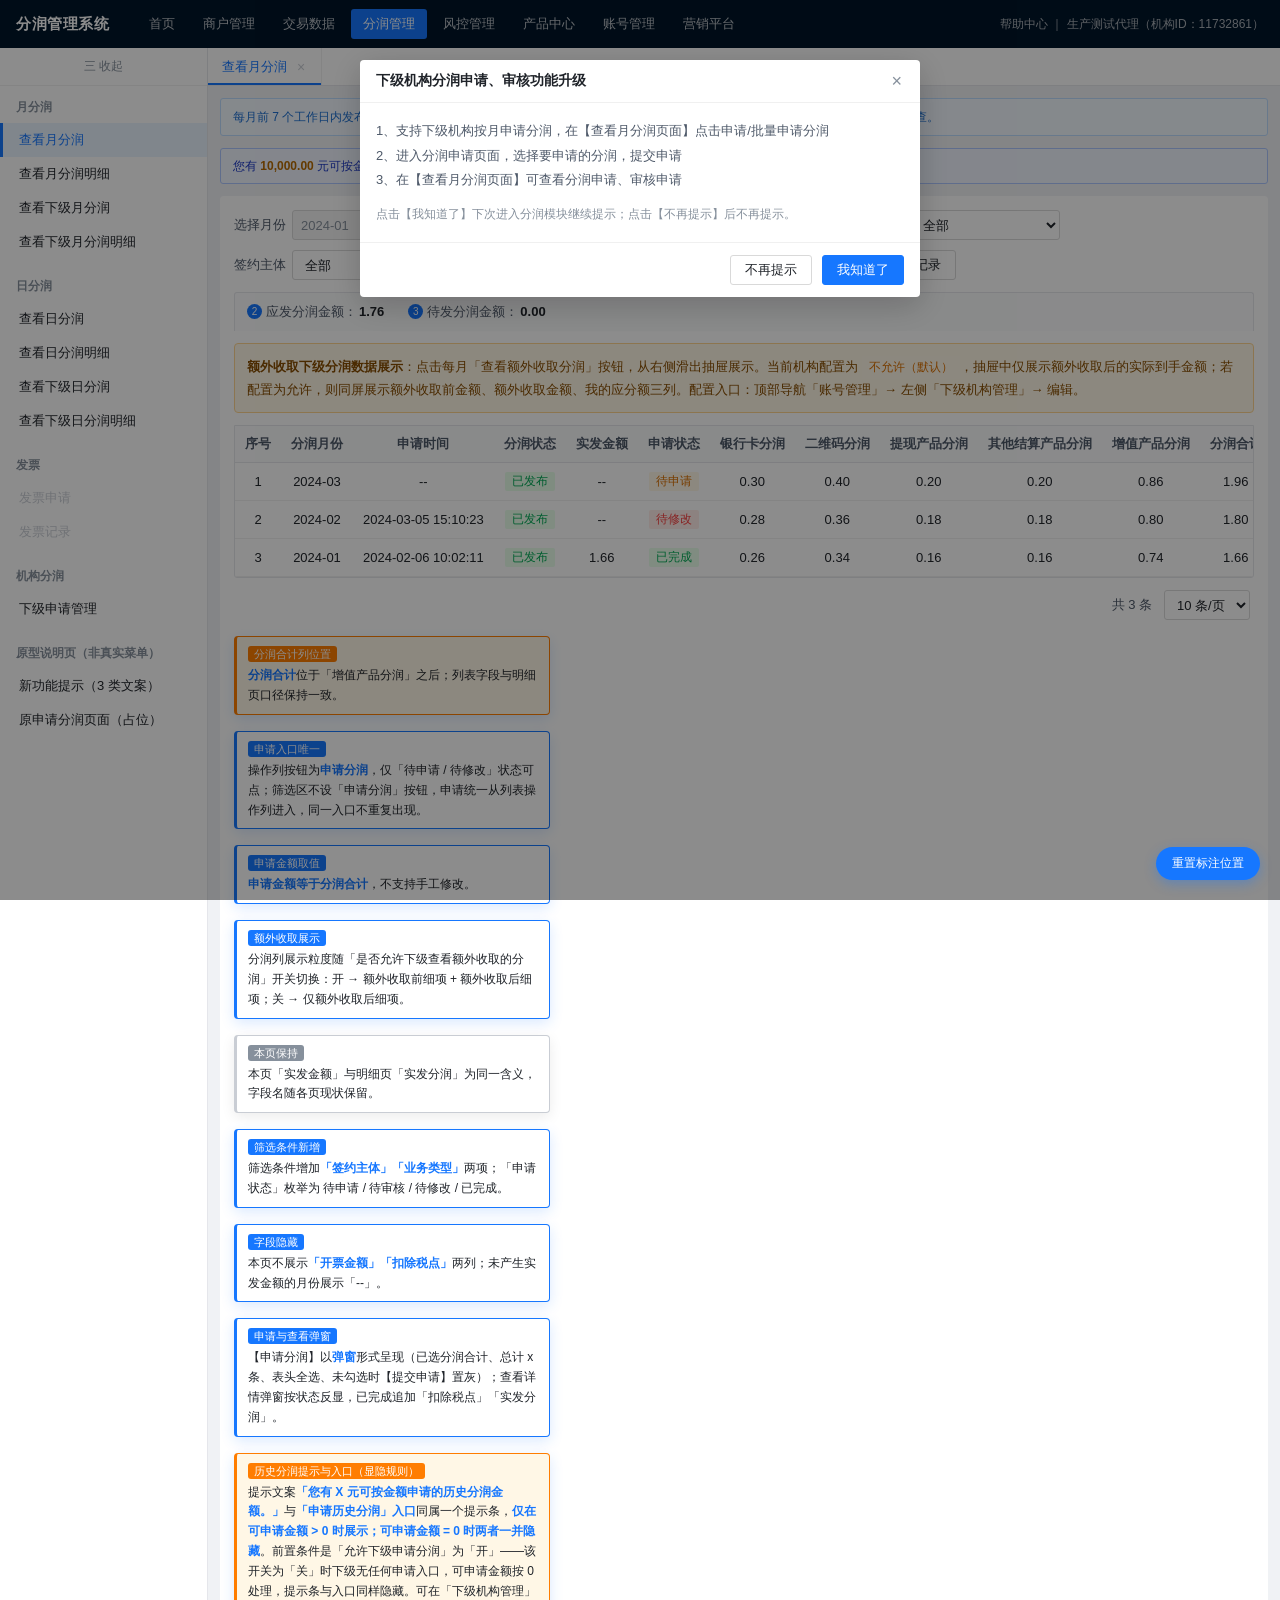
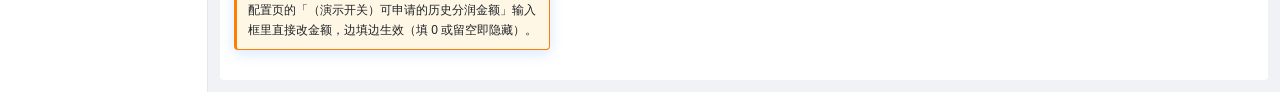
==== commit f7dcf861: "v6: 文案与展示口径对齐 - 抽屉标题改「我的额外被收取分润」、撤回下级月分润额外收取入口、历史分润提示条文案与按钮分控、额外收取列去加注、实发金额保留" ====
--- a/index.html
+++ b/index.html
@@ -86,7 +86,7 @@
         </div>
         <div id="month-history-apply-entry" class="notice notice-history" style="display:none;background:#f0f5ff;border-color:#adc6ff;color:#1d39c4">
           <span class="notice-history-text">您有 <b class="notice-history-amount" id="month-history-apply-amount">10,000.00</b> 元可按金额申请的历史分润金额。</span>
-          <button class="btn btn-xs" data-page-jump="page-history-apply-original">申请历史分润 ›</button>
+          <button class="btn btn-xs" id="month-history-apply-btn" data-page-jump="page-history-apply-original">申请历史分润 ›</button>
         </div>
         <div class="panel">
           <div class="filters">
@@ -295,7 +295,7 @@
               <button class="btn" data-toast="导出任务已提交，请前往下载中心查看">导出</button>
               <button class="btn" data-modal="modal-adjust">下级数据调整</button>
               <button class="btn btn-primary" id="btn-batch-audit">批量审核</button>
-              <button class="btn" data-page-jump="page-history">下级申请记录</button>
+              <button class="btn" data-page-jump="page-sub-history">下级申请记录</button>
             </div>
           </div>
 
@@ -304,36 +304,6 @@
             <span><span class="badge">2</span>应分下级分润合计：<span class="stat-num">1.76</span></span>
             <span><span class="badge">3</span>已申请分润合计：<span class="stat-num">6.00</span></span>
             <span><span class="badge">4</span>待申请分润合计：<span class="stat-num">0.00</span></span>
-          </div>
-          <!-- ===== 额外收取下级分润明细：操作列「查看下级额外收取分润」→ 右侧抽屉（不受「是否允许下级机构查看额外收取下级分润数据」开关控制，上级视角恒可查看） ===== -->
-          <div style="display:none">
-            <div id="detail-lm-1"><table class="grid"><thead><tr><th>分润细项</th><th class="num">额外收取前金额</th><th class="num">额外收取下级分润（本机构收取）</th><th class="num">下级应分额（额外收取后）</th></tr></thead><tbody>
-<tr><td>扫码交易</td><td class="num">1.10</td><td class="num">0.36</td><td class="num">0.74</td></tr>
-<tr><td>刷卡交易</td><td class="num">0.62</td><td class="num">0.21</td><td class="num">0.41</td></tr>
-<tr><td>订单分账</td><td class="num">0.38</td><td class="num">0.13</td><td class="num">0.25</td></tr>
-<tr><td>余额分账</td><td class="num">0.26</td><td class="num">0.09</td><td class="num">0.17</td></tr>
-<tr><td>提现产品</td><td class="num">0.15</td><td class="num">0.06</td><td class="num">0.09</td></tr>
-<tr><td>其他结算</td><td class="num">0.10</td><td class="num">0.00</td><td class="num">0.10</td></tr>
-<tr style="background:#f7f8fa;font-weight:600"><td>合计</td><td class="num">2.61</td><td class="num">0.85</td><td class="num">1.76</td></tr>
-</tbody></table></div>
-            <div id="detail-lm-2"><table class="grid"><thead><tr><th>分润细项</th><th class="num">额外收取前金额</th><th class="num">额外收取下级分润（本机构收取）</th><th class="num">下级应分额（额外收取后）</th></tr></thead><tbody>
-<tr><td>扫码交易</td><td class="num">2.80</td><td class="num">0.29</td><td class="num">2.51</td></tr>
-<tr><td>刷卡交易</td><td class="num">1.40</td><td class="num">0.14</td><td class="num">1.26</td></tr>
-<tr><td>订单分账</td><td class="num">0.70</td><td class="num">0.07</td><td class="num">0.63</td></tr>
-<tr><td>余额分账</td><td class="num">0.50</td><td class="num">0.06</td><td class="num">0.44</td></tr>
-<tr><td>提现产品</td><td class="num">0.40</td><td class="num">0.04</td><td class="num">0.36</td></tr>
-<tr><td>其他结算</td><td class="num">0.20</td><td class="num">0.00</td><td class="num">0.20</td></tr>
-<tr style="background:#f7f8fa;font-weight:600"><td>合计</td><td class="num">6.00</td><td class="num">0.60</td><td class="num">5.40</td></tr>
-</tbody></table></div>
-            <div id="detail-lm-3"><table class="grid"><thead><tr><th>分润细项</th><th class="num">额外收取前金额</th><th class="num">额外收取下级分润（本机构收取）</th><th class="num">下级应分额（额外收取后）</th></tr></thead><tbody>
-<tr><td>扫码交易</td><td class="num">1.20</td><td class="num">0.37</td><td class="num">0.83</td></tr>
-<tr><td>刷卡交易</td><td class="num">0.80</td><td class="num">0.25</td><td class="num">0.55</td></tr>
-<tr><td>订单分账</td><td class="num">0.50</td><td class="num">0.16</td><td class="num">0.34</td></tr>
-<tr><td>余额分账</td><td class="num">0.40</td><td class="num">0.12</td><td class="num">0.28</td></tr>
-<tr><td>提现产品</td><td class="num">0.20</td><td class="num">0.06</td><td class="num">0.14</td></tr>
-<tr><td>其他结算</td><td class="num">0.10</td><td class="num">0.00</td><td class="num">0.10</td></tr>
-<tr style="background:#f7f8fa;font-weight:600"><td>合计</td><td class="num">3.20</td><td class="num">0.96</td><td class="num">2.24</td></tr>
-</tbody></table></div>
           </div>
           <div class="table-scroll">
             <table class="grid">
@@ -363,8 +333,7 @@
                   <td><span class="tag tag-blue">待审核</span></td><td>--</td>
                   <td>
                     <button class="btn-link" data-modal="modal-audit">审核</button>
-                    <!-- 查看按钮已删除：如需查看可去下级申请记录 -->
-                    <button class="btn-link btn-extra-detail" data-detail-target="detail-lm-1" data-detail-month="2025-06">查看下级额外收取分润</button>
+                    <!-- 查看下级额外收取分润按钮已删除：本页不做该功能 -->
                   </td>
                 </tr>
                 <tr>
@@ -376,10 +345,7 @@
                   <td><span class="tag tag-green">已手动发布</span></td>
                   <td><span class="tag tag-green">已完成</span></td><td>2025-06-03 14:20:05</td><td class="num">5.64</td>
                   <td><span class="tag tag-green">审核通过</span></td><td>2025-06-05 10:33:18</td>
-                  <td>
-                    <!-- 查看按钮已删除：如需查看可去下级申请记录 -->
-                    <button class="btn-link btn-extra-detail" data-detail-target="detail-lm-2" data-detail-month="2025-05">查看下级额外收取分润</button>
-                  </td>
+                  <td><span style="color:#86909c">--</span></td>
                 </tr>
                 <tr>
                   <td><input type="checkbox" class="lm-check" data-month="2025-04" data-org="测试代理C" data-due="2.24" data-apply="2.24" data-tax="3" data-real="2.173" /></td>
@@ -390,10 +356,7 @@
                   <td><span class="tag tag-gray">待发布</span></td>
                   <td><span class="tag tag-red">待修改</span></td><td>2025-05-06 11:05:44</td><td class="num">--</td>
                   <td><span class="tag tag-red">审核驳回</span></td><td>2025-05-08 16:40:02</td>
-                  <td>
-                    <!-- 查看按钮已删除：如需查看可去下级申请记录 -->
-                    <button class="btn-link btn-extra-detail" data-detail-target="detail-lm-3" data-detail-month="2025-04">查看下级额外收取分润</button>
-                  </td>
+                  <td><span style="color:#86909c">--</span></td>
                 </tr>
               </tbody>
             </table>
@@ -410,8 +373,8 @@
             </div>
             <div class="annot annot-highlight" data-annot-id="lm-3">
               <span class="annot-label">额外收取列展示</span><br>
-              「额外收取下级分润合计」列<strong class="annot-key">直接展示原值</strong>（0.85 / 0.60 / 0.96），本页不加「（下级可查看 / 下级不可查看）」标注。<br>
-              该标注仅出现在「查看下级月分润明细」页的【额外收取下级分润】列后，用于标示下级机构能否看到额外收取前数据。
+              「额外收取下级分润合计」列<strong class="annot-key">直接展示原值</strong>（0.85 / 0.60 / 0.96），不加任何后缀标注。<br>
+              <strong class="annot-key">「（下级可查看 / 下级不可查看）」加注本期不做</strong>：原计划在【查看下级月分润明细】页【额外收取下级分润】列后加该标注，现一并取消，本功能不做。
             </div>
             <div class="annot" data-annot-id="lm-4">
               <span class="annot-label">批量审核</span><br>
@@ -431,15 +394,15 @@
             </div>
             <div class="annot" data-annot-id="lm-8">
               <span class="annot-label">审核操作与新增列</span><br>
-              新增申请状态、申请时间、审核状态、审核时间、操作列；<strong class="annot-key">操作栏按审核状态</strong>给按钮：待审核【审核】，通过 / 驳回【查看】。
+              新增申请状态、申请时间、审核状态、审核时间、操作列；<strong class="annot-key">操作栏按审核状态</strong>给按钮：待审核【审核】，通过 / 驳回行无操作按钮。
             </div>
             <div class="annot" data-annot-id="lm-9">
               <span class="annot-label">下级数据调整</span><br>
               「下级数据调整」按钮打开「下级分润调整」弹窗（选择文件 / 下载模板 / 取消 / 确定，含上传成功、上传失败、清空三态），按钮<strong class="annot-key">不置灰</strong>。
             </div>
-            <div class="annot annot-highlight" data-annot-id="lm-10">
-              <span class="annot-label">查看下级额外收取分润</span><br>
-              操作列新增<strong class="annot-key">查看下级额外收取分润</strong>，点击从右侧滑出抽屉，展示该行下级机构的额外收取明细（额外收取前金额 / 额外收取下级分润（本机构收取）/ 下级应分额（额外收取后）），与「查看月分润」为同一抽屉样式。该按钮<strong class="annot-key">不受「是否允许下级机构查看额外收取下级分润数据」开关控制</strong>——该开关只约束下级自身看到的展示粒度，上级视角恒可查看。
+            <div class="annot annot-dim" data-annot-id="lm-10">
+              <span class="annot-label">不做项</span><br>
+              本页<strong class="annot-key">不提供「查看下级额外收取分润」入口</strong>（本次确认不做该功能）：操作列仅保留审核相关按钮，不展示额外收取明细抽屉。
             </div>
           </div>
         </div>
@@ -576,13 +539,13 @@
                   <td>1</td><td>2026-09</td><td>已自动发布</td><td>2026-09-15</td><td>100001</td><td>岳思辰的测试二级代理</td>
                   <td>100000000213</td><td>岳思辰的测试商户</td><td>100000</td><td>岳思辰的测试二级代理</td>
                   <td>0.00</td><td>4</td><td>0.25</td><td>0.00</td><td>太米智慧油站: 0.02</td><td>0.00</td>
-                  <td>-</td><td>线下标准</td><td>微信-借</td><td>0.00</td><td>0</td><td>0.02（下级不可查看）</td><td>0.00</td><td class="num">0.02</td><td class="num">0.018</td>
+                  <td>-</td><td>线下标准</td><td>微信-借</td><td>0.00</td><td>0</td><td>0.02</td><td>0.00</td><td class="num">0.02</td><td class="num">0.018</td>
                 </tr>
                 <tr>
                   <td>2</td><td>2026-09</td><td>已手动发布</td><td>2026-09-15</td><td>100002</td><td>岳思辰的测试二级代理</td>
                   <td>100000000214</td><td>岳思辰的测试商户2</td><td>100000</td><td>岳思辰的测试二级代理</td>
                   <td>0.02</td><td>2</td><td>0.25</td><td>0.00</td><td>途通交易测试专用应用: 0.02</td><td>0.00</td>
-                  <td>-</td><td>线下标准</td><td>抖音-借</td><td>0.00</td><td>0</td><td>0.02（下级可查看）</td><td>0.00</td><td class="num">0.02</td><td class="num">0.018</td>
+                  <td>-</td><td>线下标准</td><td>抖音-借</td><td>0.00</td><td>0</td><td>0.02</td><td>0.00</td><td class="num">0.02</td><td class="num">0.018</td>
                 </tr>
               </tbody>
             </table>
@@ -591,11 +554,12 @@
           <div class="annot-layer">
             <div class="annot annot-highlight" data-annot-id="lmd-1">
               <span class="annot-label">本页规则</span><br>
-              本页新增<strong class="annot-key">【发布状态】</strong>筛选与列（待发布 / 已自动发布 / 已手动发布），并在<strong class="annot-key">【额外收取下级分润】</strong>后加注「下级可查看 / 下级不可查看」；同时补齐<strong class="annot-key">分润合计、实发金额</strong>两列，与「查看下级月分润」口径一致。
+              本页新增<strong class="annot-key">【发布状态】</strong>筛选与列（待发布 / 已自动发布 / 已手动发布）；同时补齐<strong class="annot-key">分润合计、实发金额</strong>两列，与「查看下级月分润」口径一致。<br>
+              <strong class="annot-key">「（下级可查看 / 下级不可查看）」加注本期不做</strong>：【额外收取下级分润】列<strong class="annot-key">直接展示原值</strong>，不加任何后缀标注。
             </div>
             <div class="annot annot-dim" data-annot-id="lmd-2">
               <span class="annot-label">改动范围</span><br>
-              上述改动与<strong class="annot-key">「查看下级月分润」</strong>同时生效：两页的发布状态筛选、发布状态列、额外收取标注与合计口径保持一致。
+              上述改动与<strong class="annot-key">「查看下级月分润」</strong>同时生效：两页的发布状态筛选、发布状态列与合计口径保持一致。（原「额外收取标注」一项本期不做，两页均不加注）
             </div>
           </div>
         </div>
@@ -634,13 +598,13 @@
                 <tr>
                   <th>序号</th><th>交易日期</th><th>结算周期</th><th class="num">银行卡分润</th><th class="num">二维码分润</th>
                   <th class="num">提现产品分润</th><th class="num">其他结算产品分润</th><th class="num">增值产品分润</th>
-                  <th class="num">分润合计</th><th>操作</th>
+                  <th class="num">分润合计</th><th class="num">实发金额</th><th>操作</th>
                 </tr>
               </thead>
               <tbody>
-                <tr><td>1</td><td>2025-06-30</td><td>D7</td><td class="num">2.00</td><td class="num">1.60</td><td class="num">1.00</td><td class="num">0.40</td><td class="num">1.00</td><td class="num">6.00</td><td><!-- 查看按钮已删除 --></td></tr>
-                <tr><td>2</td><td>2025-06-29</td><td>D1</td><td class="num">1.20</td><td class="num">1.10</td><td class="num">0.80</td><td class="num">0.30</td><td class="num">0.90</td><td class="num">4.30</td><td><!-- 查看按钮已删除：如需查看可去申请记录 --></td></tr>
-                <tr><td>3</td><td>2025-06-28</td><td>D0</td><td class="num">0.70</td><td class="num">0.66</td><td class="num">0.50</td><td class="num">0.20</td><td class="num">0.50</td><td class="num">2.56</td><td><!-- 查看按钮已删除：如需查看可去申请记录 --></td></tr>
+                <tr><td>1</td><td>2025-06-30</td><td>D7</td><td class="num">2.00</td><td class="num">1.60</td><td class="num">1.00</td><td class="num">0.40</td><td class="num">1.00</td><td class="num">6.00</td><td class="num">6.18</td><td><!-- 查看按钮已删除 --></td></tr>
+                <tr><td>2</td><td>2025-06-29</td><td>D1</td><td class="num">1.20</td><td class="num">1.10</td><td class="num">0.80</td><td class="num">0.30</td><td class="num">0.90</td><td class="num">4.30</td><td class="num">4.22</td><td><!-- 查看按钮已删除：如需查看可去申请记录 --></td></tr>
+                <tr><td>3</td><td>2025-06-28</td><td>D0</td><td class="num">0.70</td><td class="num">0.66</td><td class="num">0.50</td><td class="num">0.20</td><td class="num">0.50</td><td class="num">2.56</td><td class="num">2.56</td><td><!-- 查看按钮已删除：如需查看可去申请记录 --></td></tr>
               </tbody>
             </table>
           </div>
@@ -650,9 +614,11 @@
               <span class="annot-label">分润合计列位置</span><br>
               <strong class="annot-key">分润合计</strong>位于图示位置，与月分润列表口径统一。
             </div>
-            <div class="annot" data-annot-id="d-2">
-              <span class="annot-label">字段隐藏</span><br>
-              本页不展示<strong class="annot-key">实发金额、开票金额、扣除税点</strong>三个字段。
+            <div class="annot annot-highlight" data-annot-id="d-2">
+              <span class="annot-label">实发金额保留（本轮修正）</span><br>
+              <strong class="annot-key">「实发金额」保留展示，不再隐藏</strong>：<strong class="annot-key">分润合计为系统计算值、不含调整项</strong>；<strong class="annot-key">实发金额 = 分润合计 + 通用调整项</strong>，两者存在差异故需同时保留并列展示，不能用其一替代另一。<br>
+              本页仅隐藏<strong class="annot-key">「开票金额」「扣除税点」</strong>两列（原「实发金额、开票金额、扣除税点三列隐藏」作废）。<br>
+              <span style="color:#86909c">示例值示意：2025-06-30 行 分润合计 6.00 / 实发金额 6.18（含通用调整项）；2025-06-29 行 4.30 / 4.22；2025-06-28 行 2.56 / 2.56（无通用调整项时两者相同）。</span>
             </div>
             <div class="annot" data-annot-id="d-3">
               <span class="annot-label">申请入口取消</span><br>
@@ -955,7 +921,7 @@
         </div>
       </section>
 
-      <!-- ========== 历史申请记录 ========== -->
+      <!-- ========== 申请记录（本机构）========== -->
       <section class="page" id="page-history">
         <div class="panel">
           <div class="filters">
@@ -972,6 +938,7 @@
             <div class="btn-area">
               <button class="btn btn-primary" data-toast="查询成功">查询</button>
               <button class="btn" data-toast="已重置">重置</button>
+              <button class="btn" data-modal="modal-apply">申请分润</button>
             </div>
           </div>
           <div class="table-scroll">
@@ -980,9 +947,9 @@
                 <tr><th>序号</th><th>申请时间</th><th>审核时间</th><th>申请方式</th><th class="num">申请分润</th><th class="num">实发分润</th><th>审核状态</th><th>操作</th></tr>
               </thead>
               <tbody>
-                <tr><td>1</td><td>2024-04-18 10:12:30</td><td>2024-04-20 09:30:11</td><td>按月申请</td><td class="num">3.00</td><td class="num">2.82</td><td><span class="tag tag-green">审核通过</span></td><td><!-- 查看按钮已删除 --></td></tr>
-                <tr><td>2</td><td>2024-03-18 15:02:44</td><td>2024-03-20 11:20:05</td><td>按月申请</td><td class="num">2.00</td><td class="num">1.88</td><td><span class="tag tag-green">审核通过</span></td><td><!-- 查看按钮已删除 --></td></tr>
-                <tr><td>3</td><td>2024-02-19 09:41:12</td><td>--</td><td>按金额申请</td><td class="num">1.00</td><td class="num">--</td><td><span class="tag tag-red">审核驳回</span></td><td><!-- 查看按钮已删除 --></td></tr>
+                <tr><td>1</td><td>2024-04-18 10:12:30</td><td>2024-04-20 09:30:11</td><td>按月申请</td><td class="num">3.00</td><td class="num">2.82</td><td><span class="tag tag-green">审核通过</span></td><td><button class="btn-link" data-modal="modal-apply">申请分润</button></td></tr>
+                <tr><td>2</td><td>2024-03-18 15:02:44</td><td>2024-03-20 11:20:05</td><td>按月申请</td><td class="num">2.00</td><td class="num">1.88</td><td><span class="tag tag-green">审核通过</span></td><td><button class="btn-link" data-modal="modal-apply">申请分润</button></td></tr>
+                <tr><td>3</td><td>2024-02-19 09:41:12</td><td>--</td><td>按金额申请</td><td class="num">1.00</td><td class="num">--</td><td><span class="tag tag-red">审核驳回</span></td><td><button class="btn-link" data-modal="modal-apply">申请分润</button></td></tr>
               </tbody>
             </table>
           </div>
@@ -990,7 +957,7 @@
           <div class="annot-layer">
             <div class="annot annot-highlight" data-annot-id="his-1">
               <span class="annot-label">保留页面与入口</span><br>
-              本页<strong class="annot-key">保留</strong>：用于查看历史申请流水；入口在「查看月分润」页的「申请记录」与「查看下级月分润」页的「下级申请记录」按钮。
+              本页<strong class="annot-key">保留</strong>：用于查看本机构历史申请流水；入口在「查看月分润」页的「申请记录」按钮。
             </div>
             <div class="annot annot-dim" data-annot-id="his-2">
               <span class="annot-label">待确认</span><br>
@@ -999,6 +966,56 @@
             <div class="annot annot-dim" data-annot-id="his-3">
               <span class="annot-label">历史数据口径</span><br>
               「查看月分润」历史月份行的申请 / 审核状态展示<strong class="annot-key">「-」</strong>；待申请额度申请完毕后入口自动关闭。
+            </div>
+          </div>
+        </div>
+      </section>
+
+      <!-- ========== 下级申请记录（下级机构）========== -->
+      <section class="page" id="page-sub-history">
+        <div class="panel">
+          <div class="filters">
+            <div class="field">
+              <label>申请日期</label>
+              <input class="input md" type="text" value="2022-02-01" readonly />
+              <span>~</span>
+              <input class="input md" type="text" value="2024-04-23" readonly />
+            </div>
+            <div class="field">
+              <label>下级机构</label>
+              <select class="select md"><option>全部</option><option>D0</option><option>D1</option><option>D7</option></select>
+            </div>
+            <div class="field">
+              <label>审核状态</label>
+              <select class="select md"><option>全部</option><option>待审核</option><option>审核通过</option><option>审核驳回</option></select>
+            </div>
+            <div class="btn-area">
+              <button class="btn btn-primary" data-toast="查询成功">查询</button>
+              <button class="btn" data-toast="已重置">重置</button>
+              <button class="btn" data-modal="modal-apply">申请分润</button>
+            </div>
+          </div>
+          <div class="table-scroll">
+            <table class="grid">
+              <thead>
+                <tr><th>序号</th><th>申请时间</th><th>审核时间</th><th>下级机构</th><th>申请方式</th><th class="num">申请分润</th><th class="num">实发分润</th><th>审核状态</th><th>操作</th></tr>
+              </thead>
+              <tbody>
+                <tr><td>1</td><td>2024-04-18 10:12:30</td><td>2024-04-20 09:30:11</td><td>D7</td><td>按月申请</td><td class="num">3.00</td><td class="num">2.82</td><td><span class="tag tag-green">审核通过</span></td><td><button class="btn-link" data-modal="modal-apply">申请分润</button><button class="btn-link" data-modal="modal-view-done">查看</button></td></tr>
+                <tr><td>2</td><td>2024-03-18 15:02:44</td><td>2024-03-20 11:20:05</td><td>D1</td><td>按月申请</td><td class="num">2.00</td><td class="num">1.88</td><td><span class="tag tag-green">审核通过</span></td><td><button class="btn-link" data-modal="modal-apply">申请分润</button><button class="btn-link" data-modal="modal-view-done">查看</button></td></tr>
+                <tr><td>3</td><td>2024-02-19 09:41:12</td><td>--</td><td>D0</td><td>按金额申请</td><td class="num">1.00</td><td class="num">--</td><td><span class="tag tag-red">审核驳回</span></td><td><button class="btn-link" data-modal="modal-apply">申请分润</button><button class="btn-link" data-modal="modal-view-done">查看</button></td></tr>
+              </tbody>
+            </table>
+          </div>
+          <div class="pager"><span>共 3 条</span><select class="select"><option>10 条/页</option><option>20 条/页</option></select></div>
+          <div class="annot-layer">
+            <div class="annot annot-highlight" data-annot-id="sub-his-1">
+              <span class="annot-label">保留页面与入口</span><br>
+              本页<strong class="annot-key">保留</strong>：用于查看下级机构历史申请流水；入口在「查看下级月分润」页的「下级申请记录」按钮。
+            </div>
+            <div class="annot annot-dim" data-annot-id="sub-his-2">
+              <span class="annot-label">待确认</span><br>
+              本页保留用于查看下级机构历史申请流水；展示本机构所有下级机构的申请记录。
             </div>
           </div>
         </div>
@@ -1038,8 +1055,8 @@
               <div class="guide-demo-head"><span>下级机构分润申请、审核功能升级</span><span class="guide-demo-x">×</span></div>
               <div class="guide-demo-body">
                 1、支持下级机构按月申请分润，在【查看月分润页面】点击申请/批量申请分润<br />
-                2、进入分润申请页面，选择要申请的分润，填写申请金额（选填），提交申请<br />
-                3、在【查看月分润页面】可查看申请、审核结果
+                2、进入分润申请页面，选择要申请的分润，提交申请<br />
+                3、在【查看月分润页面】可查看分润申请、审核申请
               </div>
               <div class="guide-demo-foot">
                 <button class="btn" data-toast="已设置，后续进入分润模块不再提示">不再提示</button>
@@ -1259,7 +1276,7 @@
 <div class="drawer-mask" id="month-extra-drawer-mask">
   <div class="drawer">
     <div class="drawer-head">
-      <span id="month-extra-drawer-title">额外收取分润</span>
+      <span id="month-extra-drawer-title">我的额外被收取分润</span>
       <button class="drawer-close" data-close-drawer>×</button>
     </div>
     <div class="drawer-body" id="month-extra-drawer-body"></div>
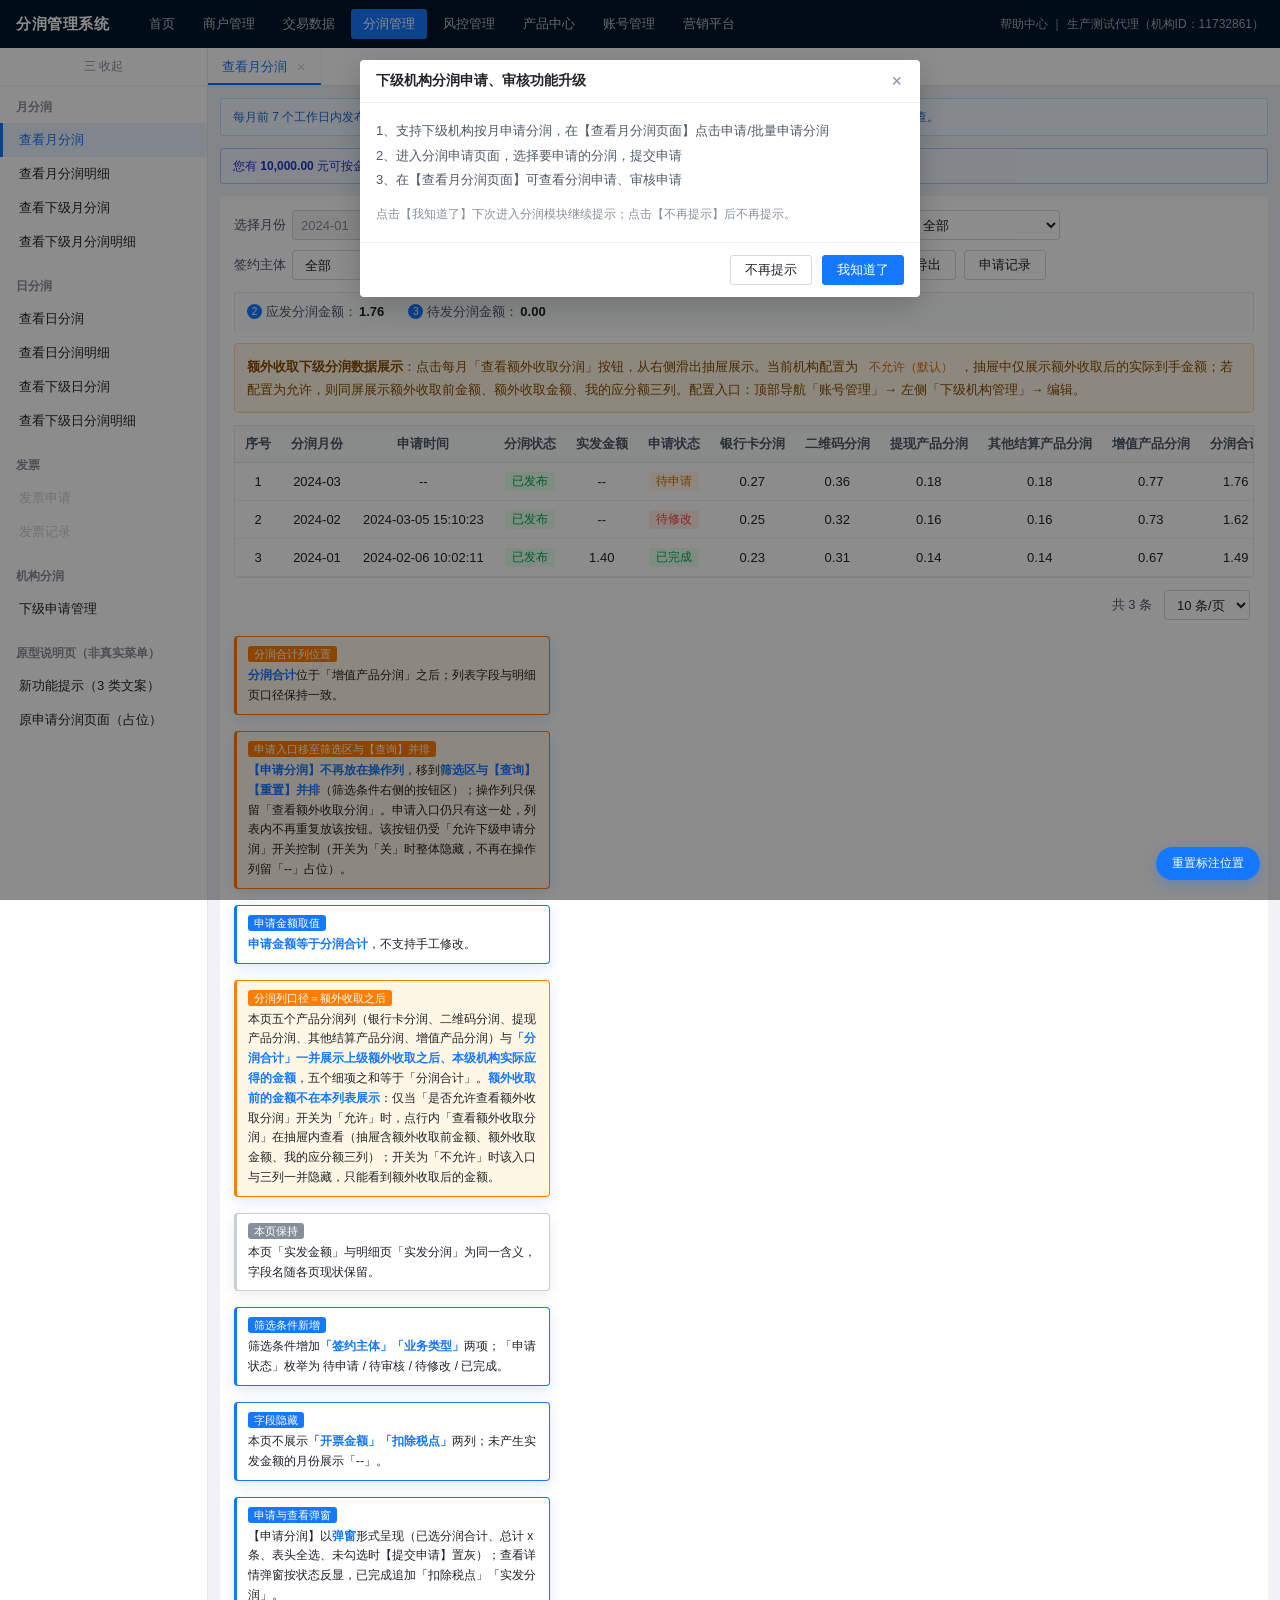
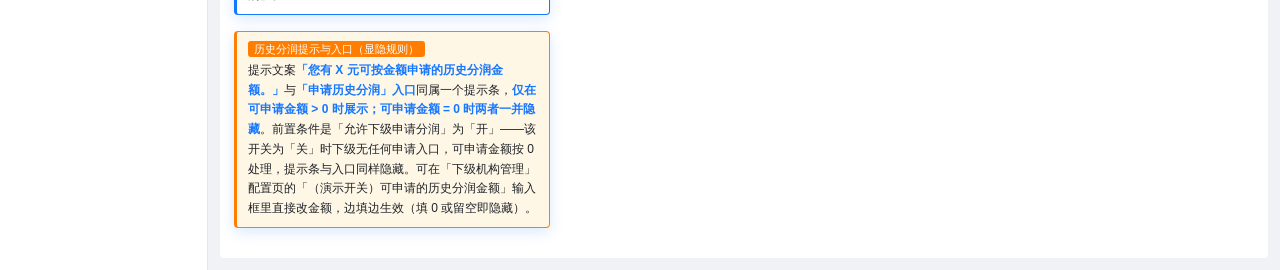
==== commit f8f2f28f: "v10: 新增「调整项」列并计入实发金额 - 「查看下级月分润」页「调整项」列置于「发布状态」之前，明细页与日分润页保持原位；一并同步审核入口与税点白名单等未提交改动" ====
--- a/index.html
+++ b/index.html
@@ -4,7 +4,7 @@
 <meta charset="UTF-8" />
 <meta name="viewport" content="width=device-width, initial-scale=1.0" />
 <title>分润系统 · 下级分润方案原型</title>
-<link rel="stylesheet" href="css/style.css?v=20260924a" /><link rel="stylesheet" href="css/annot.css?v=20260924a" />
+<link rel="stylesheet" href="css/style.css?v=20260924b" /><link rel="stylesheet" href="css/annot.css?v=20260924b" />
 </head>
 <body>
 
@@ -122,8 +122,8 @@
             <div class="btn-area">
               <button class="btn btn-primary" data-toast="查询成功">查询</button>
               <button class="btn" data-toast="已重置">重置</button>
+              <button class="btn btn-primary" data-modal="modal-apply" data-allow-apply>申请分润</button>
               <button class="btn" data-toast="导出任务已提交，请前往下载中心查看">导出</button>
-              <!-- 分润确认按钮已删除：非一级机构不展示确认功能 -->
               <button class="btn" data-page-jump="page-history">申请记录</button>
             </div>
           </div>
@@ -141,7 +141,6 @@
           <div style="background:#fff7e6;border:1px solid #ffd591;color:#874d00;font-size:13px;line-height:21px;padding:12px;border-radius:4px;margin:12px 0">
             <strong>额外收取下级分润数据展示</strong>：点击每月「查看额外收取分润」按钮，从右侧滑出抽屉展示。当前机构配置为 <span id="month-extra-status" class="tag tag-orange">不允许（默认）</span>，抽屉中仅展示额外收取后的实际到手金额；若配置为允许，则同屏展示额外收取前金额、额外收取金额、我的应分额三列。配置入口：顶部导航「账号管理」→ 左侧「下级机构管理」→ 编辑。
           </div>
-
           <div style="display:none">
             <div id="detail-1"><table class="grid"><thead><tr><th>分润细项</th><th class="num month-extra-col-before hide">额外收取前金额</th><th class="num month-extra-col-amount hide">额外收取金额（上级抽取）</th><th class="num">我的应分额（额外收取后）</th></tr></thead><tbody>
 <tr><td>扫码交易</td><td class="num month-extra-col-before hide">3,645.00</td><td class="num month-extra-col-amount hide">364.50</td><td class="num">3,280.50</td></tr>
@@ -187,27 +186,25 @@
                 <tr>
                   <td>1</td><td>2024-03</td><td>--</td><td><span class="tag tag-green">已发布</span></td>
                   <td class="num">--</td><td><span class="tag tag-orange">待申请</span></td>
-                  <td class="num">0.30</td><td class="num">0.40</td><td class="num">0.20</td><td class="num">0.20</td>
-                  <td class="num">0.86</td><td class="num">1.96</td>
-                  <td><button class="btn-link" data-modal="modal-apply" data-allow-apply>申请分润</button><button class="btn-link btn-toggle-detail" data-detail-target="detail-1">查看额外收取分润</button><span data-deny-apply style="color:#86909c">--</span></td>
+                  <td class="num">0.27</td><td class="num">0.36</td><td class="num">0.18</td><td class="num">0.18</td>
+                  <td class="num">0.77</td><td class="num">1.76</td>
+                  <td><button class="btn-link btn-toggle-detail" data-detail-target="detail-1">查看额外收取分润</button></td>
                 </tr>
                 <tr>
                   <td>2</td><td>2024-02</td><td>2024-03-05 15:10:23</td><td><span class="tag tag-green">已发布</span></td>
                   <td class="num">--</td><td><span class="tag tag-red">待修改</span></td>
-                  <td class="num">0.28</td><td class="num">0.36</td><td class="num">0.18</td><td class="num">0.18</td>
-                  <td class="num">0.80</td><td class="num">1.80</td>
+                  <td class="num">0.25</td><td class="num">0.32</td><td class="num">0.16</td><td class="num">0.16</td>
+                  <td class="num">0.73</td><td class="num">1.62</td>
                   <td>
-                    <button class="btn-link" data-modal="modal-apply" data-allow-apply>申请分润</button>
-                    <!-- 查看按钮已删除：如需查看可去申请记录 -->
                     <button class="btn-link btn-toggle-detail" data-detail-target="detail-2">查看额外收取分润</button>
                   </td>
                 </tr>
                 <tr>
                   <td>3</td><td>2024-01</td><td>2024-02-06 10:02:11</td><td><span class="tag tag-green">已发布</span></td>
-                  <td class="num">1.66</td><td><span class="tag tag-green">已完成</span></td>
-                  <td class="num">0.26</td><td class="num">0.34</td><td class="num">0.16</td><td class="num">0.16</td>
-                  <td class="num">0.74</td><td class="num">1.66</td>
-                  <td><!-- 查看按钮已删除 --><button class="btn-link btn-toggle-detail" data-detail-target="detail-3">查看额外收取分润</button></td>
+                  <td class="num">1.40</td><td><span class="tag tag-green">已完成</span></td>
+                  <td class="num">0.23</td><td class="num">0.31</td><td class="num">0.14</td><td class="num">0.14</td>
+                  <td class="num">0.67</td><td class="num">1.49</td>
+                  <td><button class="btn-link btn-toggle-detail" data-detail-target="detail-3">查看额外收取分润</button></td>
                 </tr>
               </tbody>
             </table>
@@ -218,17 +215,17 @@
               <span class="annot-label">分润合计列位置</span><br>
               <strong class="annot-key">分润合计</strong>位于「增值产品分润」之后；列表字段与明细页口径保持一致。
             </div>
-            <div class="annot" data-annot-id="m-2">
-              <span class="annot-label">申请入口唯一</span><br>
-              操作列按钮为<strong class="annot-key">申请分润</strong>，仅「待申请 / 待修改」状态可点；筛选区不设「申请分润」按钮，申请统一从列表操作列进入，同一入口不重复出现。
+            <div class="annot annot-highlight" data-annot-id="m-2">
+              <span class="annot-label">申请入口移至筛选区与【查询】并排</span><br>
+              <strong class="annot-key">【申请分润】不再放在操作列</strong>，移到<strong class="annot-key">筛选区与【查询】【重置】并排</strong>（筛选条件右侧的按钮区）；操作列只保留「查看额外收取分润」。申请入口仍只有这一处，列表内不再重复放该按钮。该按钮仍受「允许下级申请分润」开关控制（开关为「关」时整体隐藏，不再在操作列留「--」占位）。
             </div>
             <div class="annot" data-annot-id="m-3">
               <span class="annot-label">申请金额取值</span><br>
               <strong class="annot-key">申请金额等于分润合计</strong>，不支持手工修改。
             </div>
-            <div class="annot" data-annot-id="m-4">
-              <span class="annot-label">额外收取展示</span><br>
-              分润列展示粒度随「是否允许下级查看额外收取的分润」开关切换：开 → 额外收取前细项 + 额外收取后细项；关 → 仅额外收取后细项。
+            <div class="annot annot-highlight" data-annot-id="m-4">
+              <span class="annot-label">分润列口径＝额外收取之后</span><br>
+              本页五个产品分润列（银行卡分润、二维码分润、提现产品分润、其他结算产品分润、增值产品分润）与<strong class="annot-key">「分润合计」一并展示上级额外收取之后、本级机构实际应得的金额</strong>，五个细项之和等于「分润合计」。<strong class="annot-key">额外收取前的金额不在本列表展示</strong>：仅当「是否允许查看额外收取分润」开关为「允许」时，点行内「查看额外收取分润」在抽屉内查看（抽屉含额外收取前金额、额外收取金额、我的应分额三列）；开关为「不允许」时该入口与三列一并隐藏，只能看到额外收取后的金额。
             </div>
             <div class="annot annot-dim" data-annot-id="m-5">
               <span class="annot-label">本页保持</span><br>
@@ -292,9 +289,9 @@
             <div class="btn-area">
               <button class="btn btn-primary" data-toast="查询成功">查询</button>
               <button class="btn" data-toast="已重置">重置</button>
+              <button class="btn btn-primary" id="btn-audit" data-audit-entry>审核</button>
               <button class="btn" data-toast="导出任务已提交，请前往下载中心查看">导出</button>
               <button class="btn" data-modal="modal-adjust">下级数据调整</button>
-              <button class="btn btn-primary" id="btn-batch-audit">批量审核</button>
               <button class="btn" data-page-jump="page-sub-history">下级申请记录</button>
             </div>
           </div>
@@ -309,7 +306,6 @@
             <table class="grid">
               <thead>
                 <tr>
-                  <th><input type="checkbox" id="lm-check-all" /></th>
                   <th>序号</th><th>分润月份</th><th>下级机构</th><th>下级机构名称</th>
                   <th class="num">分润合计 <span class="help-dot">?</span></th>
                   <th class="num">非直属商户分润收益合计 <span class="help-dot">?</span></th>
@@ -317,46 +313,40 @@
                   <th class="num">应分下级分润合计</th>
                   <th class="num">银行卡分润</th><th class="num">二维码分润</th>
                   <th class="num">提现产品分润</th><th class="num">其他结算产品分润</th><th class="num">增值产品分润</th>
-                  <th>发布状态</th><th>申请状态</th><th>申请时间</th><th class="num">实发金额</th>
+                  <th class="num">调整项</th><th>发布状态</th><th>申请状态</th><th>申请时间</th><th class="num">实发金额</th>
                   <th>审核状态</th><th>审核时间</th><th>操作</th>
                 </tr>
               </thead>
-              <tbody>
-                <tr>
-                  <td><input type="checkbox" class="lm-check" data-month="2025-06" data-org="测试代理A" data-due="1.76" data-apply="1.76" data-tax="6" data-real="1.654" /></td>
+              <tbody id="lm-tbody">
+                <tr data-audit="pending" data-month="2025-06" data-org="测试代理A" data-due="1.76" data-apply="1.76" data-tax="6" data-real="1.654">
                   <td>1</td><td>2025-06</td><td>11732862</td><td>测试代理A</td>
                   <td class="num">2.61</td><td class="num">0.12</td>
                   <td class="num">0.85</td><td class="num">1.76</td>
-                  <td class="num">0.40</td><td class="num">0.50</td><td class="num">0.30</td><td class="num">0.30</td><td class="num">1.11</td>
-                  <td><span class="tag tag-green">已自动发布</span></td>
+                  <td class="num">0.27</td><td class="num">0.34</td><td class="num">0.20</td><td class="num">0.20</td><td class="num">0.75</td>
+                  <td class="num">--</td><td><span class="tag tag-green">已自动发布</span></td>
                   <td><span class="tag tag-orange">待审核</span></td><td>2025-07-02 09:12:30</td><td class="num">--</td>
                   <td><span class="tag tag-blue">待审核</span></td><td>--</td>
-                  <td>
-                    <button class="btn-link" data-modal="modal-audit">审核</button>
-                    <!-- 查看下级额外收取分润按钮已删除：本页不做该功能 -->
-                  </td>
-                </tr>
-                <tr>
-                  <td><input type="checkbox" class="lm-check" data-month="2025-05" data-org="测试代理B" data-due="6.00" data-apply="6.00" data-tax="6" data-real="5.640" /></td>
+                  <td><span style="color:#86909c">--</span></td>
+                </tr>
+                <tr data-audit="passed" data-month="2025-05" data-org="测试代理B" data-due="6.00" data-apply="6.00" data-tax="6" data-real="5.640">
                   <td>2</td><td>2025-05</td><td>11732863</td><td>测试代理B</td>
                   <td class="num">6.00</td><td class="num">0.00</td>
                   <td class="num">0.60</td><td class="num">5.40</td>
-                  <td class="num">2.00</td><td class="num">1.60</td><td class="num">1.00</td><td class="num">0.40</td><td class="num">1.00</td>
-                  <td><span class="tag tag-green">已手动发布</span></td>
+                  <td class="num">1.80</td><td class="num">1.44</td><td class="num">0.90</td><td class="num">0.36</td><td class="num">0.90</td>
+                  <td class="num">-0.36</td><td><span class="tag tag-green">已手动发布</span></td>
                   <td><span class="tag tag-green">已完成</span></td><td>2025-06-03 14:20:05</td><td class="num">5.64</td>
                   <td><span class="tag tag-green">审核通过</span></td><td>2025-06-05 10:33:18</td>
-                  <td><span style="color:#86909c">--</span></td>
-                </tr>
-                <tr>
-                  <td><input type="checkbox" class="lm-check" data-month="2025-04" data-org="测试代理C" data-due="2.24" data-apply="2.24" data-tax="3" data-real="2.173" /></td>
+                  <td><button class="btn-link" data-modal="modal-view-done">查看</button></td>
+                </tr>
+                <tr data-audit="rejected" data-month="2025-04" data-org="测试代理C" data-due="2.24" data-apply="2.24" data-tax="3" data-real="2.173">
                   <td>3</td><td>2025-04</td><td>11732864</td><td>测试代理C</td>
                   <td class="num">3.20</td><td class="num">0.08</td>
                   <td class="num">0.96</td><td class="num">2.24</td>
-                  <td class="num">1.00</td><td class="num">0.90</td><td class="num">0.50</td><td class="num">0.20</td><td class="num">0.60</td>
-                  <td><span class="tag tag-gray">待发布</span></td>
+                  <td class="num">0.70</td><td class="num">0.63</td><td class="num">0.35</td><td class="num">0.14</td><td class="num">0.42</td>
+                  <td class="num">--</td><td><span class="tag tag-gray">待发布</span></td>
                   <td><span class="tag tag-red">待修改</span></td><td>2025-05-06 11:05:44</td><td class="num">--</td>
                   <td><span class="tag tag-red">审核驳回</span></td><td>2025-05-08 16:40:02</td>
-                  <td><span style="color:#86909c">--</span></td>
+                  <td><button class="btn-link" data-modal="modal-view-done">查看</button></td>
                 </tr>
               </tbody>
             </table>
@@ -374,15 +364,21 @@
             <div class="annot annot-highlight" data-annot-id="lm-3">
               <span class="annot-label">额外收取列展示</span><br>
               「额外收取下级分润合计」列<strong class="annot-key">直接展示原值</strong>（0.85 / 0.60 / 0.96），不加任何后缀标注。<br>
-              <strong class="annot-key">「（下级可查看 / 下级不可查看）」加注本期不做</strong>：原计划在【查看下级月分润明细】页【额外收取下级分润】列后加该标注，现一并取消，本功能不做。
-            </div>
-            <div class="annot" data-annot-id="lm-4">
-              <span class="annot-label">批量审核</span><br>
-              需<strong class="annot-key">先勾选数据行</strong>再点「批量审核」，弹窗只展示被勾选的数据。
+              <strong class="annot-key">「（下级可查看 / 下级不可查看）」加注本期不做</strong>：【查看下级月分润明细】页【额外收取下级分润】列直接展示原值，不加任何后缀标注。
+            </div>
+            <div class="annot annot-highlight" data-annot-id="lm-4">
+              <span class="annot-label">审核入口移至筛选区与【查询】并排</span><br>
+              原「批量审核」名称改为<strong class="annot-key">【审核】</strong>，<strong class="annot-key">放回筛选区、与【查询】【重置】并排</strong>（不再放操作列，也不再单独占表格上方一行）。点击后打开审核弹窗，<strong class="annot-key">勾选动作全部在弹窗内完成</strong>（表头全选、底部「总计：x 条」、未勾选时【通过】【驳回】置灰），与「申请分润」弹窗同一交互形式：勾选一条即为单条审核，勾选多条即为批量审核。
+              <br>
+              按钮显隐：<strong class="annot-key">本页没有待审核数据时，筛选区【审核】按钮不展示</strong>；审核提交后按剩余待审核数据重新判断显隐。
+              <br>
+              操作列与查看：<strong class="annot-key">审核通过、审核驳回的数据不出现审核入口，操作列只留【查看】</strong>，点【查看】展示该行的申请日期、申请分润、申请备注、审核备注、扣除税点、实发分润；待审核的数据操作列为「--」，统一走筛选区【审核】入口。
+              <br>
+              税点：<strong class="annot-key">审核弹窗内「扣除税点」可编辑</strong>，默认带出机构签约主体配置值，<strong class="annot-key">取值仅支持财务认可的 6% / 3%</strong>；改动后<strong class="annot-key">实发金额 = 申请分润 × (1 − 税点/100) 实时联动</strong>（「已选实发金额合计」同步），白名单外的值红字提示且【通过】置灰。
             </div>
             <div class="annot annot-dim" data-annot-id="lm-5">
               <span class="annot-label">入口范围</span><br>
-              本页不设「下级申请管理」入口（保留「历史申请记录」入口）。
+              本页不设「下级申请管理」入口（保留「下级申请记录」入口）。
             </div>
             <div class="annot" data-annot-id="lm-6">
               <span class="annot-label">四项统计</span><br>
@@ -393,8 +389,8 @@
               新增<strong class="annot-key">「审核状态」「申请日期（起止）」</strong>两个查询项；审核状态枚举：待审核 / 审核通过 / 审核驳回。
             </div>
             <div class="annot" data-annot-id="lm-8">
-              <span class="annot-label">审核操作与新增列</span><br>
-              新增申请状态、申请时间、审核状态、审核时间、操作列；<strong class="annot-key">操作栏按审核状态</strong>给按钮：待审核【审核】，通过 / 驳回行无操作按钮。
+              <span class="annot-label">审核状态与新增列</span><br>
+              新增申请状态、申请时间、审核状态、审核时间、操作列。<strong class="annot-key">审核入口不再放在操作列</strong>，统一走筛选区的【审核】（与【查询】【重置】并排）；列表同时<strong class="annot-key">取消行内复选框与表头全选框</strong>，勾选动作收敛到审核弹窗内。
             </div>
             <div class="annot" data-annot-id="lm-9">
               <span class="annot-label">下级数据调整</span><br>
@@ -402,7 +398,17 @@
             </div>
             <div class="annot annot-dim" data-annot-id="lm-10">
               <span class="annot-label">不做项</span><br>
-              本页<strong class="annot-key">不提供「查看下级额外收取分润」入口</strong>（本次确认不做该功能）：操作列仅保留审核相关按钮，不展示额外收取明细抽屉。
+              本页<strong class="annot-key">不提供「查看下级额外收取分润」入口</strong>，不展示额外收取明细抽屉；行内也不再提供行级「查看」入口。
+            </div>
+            <div class="annot annot-highlight" data-annot-id="lm-11">
+              <span class="annot-label">分润列口径＝额外收取之后</span><br>
+              本页五个产品分润列（银行卡分润、二维码分润、提现产品分润、其他结算产品分润、增值产品分润）<strong class="annot-key">展示额外收取下级分润之后、应分给下级机构的金额</strong>，五个细项之和等于<strong class="annot-key">「应分下级分润合计」</strong>；<strong class="annot-key">「分润合计」仍为下级机构额外收取前的分润总额</strong>，两者差值即「额外收取下级分润合计」。即上级在本页既能看到下级机构的总分润，也能看到扣掉自己额外收取后应分给下级的各产品分润构成。
+            </div>
+            <div class="annot annot-highlight" data-annot-id="lm-12">
+              <span class="annot-label">「调整项」列与实发金额</span><br>
+              本页新增<strong class="annot-key">「调整项」列</strong>（位于<strong class="annot-key">「发布状态」之前</strong>，「实发金额」位置不变）：<strong class="annot-key">运营按机构＋月份人工计算后导入，可正可负</strong>。<br>
+              <strong class="annot-key">未导入的行，该列不展示调整项数值</strong>（该格「--」）；<strong class="annot-key">导入后在该列展示具体数值，并把该金额计入「实发金额」</strong>——「实发金额」在原值基础上加上调整项金额（为正则变大、为负则变小）。<br>
+              <span style="color:#86909c">示例：2025-05 行调整项 −0.36，实发金额 = 6.00 ＋ (−0.36) = 5.64。</span>
             </div>
           </div>
         </div>
@@ -531,7 +537,7 @@
                   <th>额外收取下级分润比例(%) <span class="help-dot">?</span></th>
                   <th>额外收取下级分润 <span class="help-dot">?</span></th>
                   <th>应分下级分润 <span class="help-dot">?</span></th>
-                  <th class="num">分润合计</th><th class="num">实发金额</th>
+                  <th class="num">分润合计</th><th class="num">调整项</th><th class="num">实发金额</th>
                 </tr>
               </thead>
               <tbody>
@@ -539,13 +545,19 @@
                   <td>1</td><td>2026-09</td><td>已自动发布</td><td>2026-09-15</td><td>100001</td><td>岳思辰的测试二级代理</td>
                   <td>100000000213</td><td>岳思辰的测试商户</td><td>100000</td><td>岳思辰的测试二级代理</td>
                   <td>0.00</td><td>4</td><td>0.25</td><td>0.00</td><td>太米智慧油站: 0.02</td><td>0.00</td>
-                  <td>-</td><td>线下标准</td><td>微信-借</td><td>0.00</td><td>0</td><td>0.02</td><td>0.00</td><td class="num">0.02</td><td class="num">0.018</td>
+                  <td>-</td><td>线下标准</td><td>微信-借</td><td>0.00</td><td>0</td><td>0.02</td><td>0.00</td><td class="num">0.02</td><td class="num">--</td><td class="num">0.02</td>
                 </tr>
                 <tr>
-                  <td>2</td><td>2026-09</td><td>已手动发布</td><td>2026-09-15</td><td>100002</td><td>岳思辰的测试二级代理</td>
+                  <td>2</td><td>2026-08</td><td>已手动发布</td><td>2026-08-15</td><td>100002</td><td>岳思辰的测试二级代理</td>
                   <td>100000000214</td><td>岳思辰的测试商户2</td><td>100000</td><td>岳思辰的测试二级代理</td>
                   <td>0.02</td><td>2</td><td>0.25</td><td>0.00</td><td>途通交易测试专用应用: 0.02</td><td>0.00</td>
-                  <td>-</td><td>线下标准</td><td>抖音-借</td><td>0.00</td><td>0</td><td>0.02</td><td>0.00</td><td class="num">0.02</td><td class="num">0.018</td>
+                  <td>-</td><td>线下标准</td><td>抖音-借</td><td>0.00</td><td>0</td><td>0.02</td><td>0.00</td><td class="num">0.02</td><td class="num">+0.018</td><td class="num">0.038</td>
+                </tr>
+                <tr>
+                  <td>3</td><td>2026-07</td><td>已自动发布</td><td>2026-07-20</td><td>100003</td><td>岳思辰的测试二级代理</td>
+                  <td>100000000215</td><td>岳思辰的测试商户3</td><td>100000</td><td>岳思辰的测试二级代理</td>
+                  <td>0.05</td><td>3</td><td>0.25</td><td>0.00</td><td>测试专用应用: 0.02</td><td>0.00</td>
+                  <td>-</td><td>线下标准</td><td>微信-借</td><td>0.00</td><td>0</td><td>0.05</td><td>0.00</td><td class="num">0.05</td><td class="num">-0.018</td><td class="num">0.032</td>
                 </tr>
               </tbody>
             </table>
@@ -559,7 +571,14 @@
             </div>
             <div class="annot annot-dim" data-annot-id="lmd-2">
               <span class="annot-label">改动范围</span><br>
-              上述改动与<strong class="annot-key">「查看下级月分润」</strong>同时生效：两页的发布状态筛选、发布状态列与合计口径保持一致。（原「额外收取标注」一项本期不做，两页均不加注）
+              上述改动与<strong class="annot-key">「查看下级月分润」</strong>同时生效：两页的发布状态筛选、发布状态列与合计口径保持一致。（「额外收取标注」一项不做，两页均不加注）
+            </div>
+            <div class="annot annot-highlight" data-annot-id="lmd-3">
+              <span class="annot-label">「调整项」列与实发金额</span><br>
+              本页新增<strong class="annot-key">「调整项」列</strong>（位于「分润合计」与「实发金额」之间）：<strong class="annot-key">未导入的行该格展示「--」，导入后展示具体数值</strong>（可正可负）。<br>
+              <strong class="annot-key">「实发金额」= 分润合计 + 调整项</strong>，三行示例即三种情形 —— 2026-09 行未导入调整项（两列相同 0.02）、2026-08 行调整项 +0.018（0.02 ＋ 0.018 = 0.038）、2026-07 行调整项 −0.018（0.05 − 0.018 = 0.032）。<br>
+              <strong class="annot-key">本页只查询已发布数据</strong>（未发布 / 发布中 / 发布失败的月份不返回，页面提示已写明「明细数据以每月分润发布后查询结果为准」）。<br>
+              <strong class="annot-key">明细行为逐笔维度（商户＋交易日期＋分润类型＋交易标识），调整项为机构月度维度，两者粒度不同</strong>：行内「调整项」与「实发金额」随行展示（示例按行呈现），机构该月的整体调整项不按行拆分，月度口径以【查看下级月分润】页为准。
             </div>
           </div>
         </div>
@@ -598,13 +617,13 @@
                 <tr>
                   <th>序号</th><th>交易日期</th><th>结算周期</th><th class="num">银行卡分润</th><th class="num">二维码分润</th>
                   <th class="num">提现产品分润</th><th class="num">其他结算产品分润</th><th class="num">增值产品分润</th>
-                  <th class="num">分润合计</th><th class="num">实发金额</th><th>操作</th>
+                  <th class="num">分润合计</th><th class="num">调整项</th><th class="num">实发金额</th><th>操作</th>
                 </tr>
               </thead>
               <tbody>
-                <tr><td>1</td><td>2025-06-30</td><td>D7</td><td class="num">2.00</td><td class="num">1.60</td><td class="num">1.00</td><td class="num">0.40</td><td class="num">1.00</td><td class="num">6.00</td><td class="num">6.18</td><td><!-- 查看按钮已删除 --></td></tr>
-                <tr><td>2</td><td>2025-06-29</td><td>D1</td><td class="num">1.20</td><td class="num">1.10</td><td class="num">0.80</td><td class="num">0.30</td><td class="num">0.90</td><td class="num">4.30</td><td class="num">4.22</td><td><!-- 查看按钮已删除：如需查看可去申请记录 --></td></tr>
-                <tr><td>3</td><td>2025-06-28</td><td>D0</td><td class="num">0.70</td><td class="num">0.66</td><td class="num">0.50</td><td class="num">0.20</td><td class="num">0.50</td><td class="num">2.56</td><td class="num">2.56</td><td><!-- 查看按钮已删除：如需查看可去申请记录 --></td></tr>
+                <tr><td>1</td><td>2025-06-30</td><td>D7</td><td class="num">2.00</td><td class="num">1.60</td><td class="num">1.00</td><td class="num">0.40</td><td class="num">1.00</td><td class="num">6.00</td><td class="num">+0.18</td><td class="num">6.18</td><td></td></tr>
+                <tr><td>2</td><td>2025-06-29</td><td>D1</td><td class="num">1.20</td><td class="num">1.10</td><td class="num">0.80</td><td class="num">0.30</td><td class="num">0.90</td><td class="num">4.30</td><td class="num">-0.08</td><td class="num">4.22</td><td></td></tr>
+                <tr><td>3</td><td>2025-06-28</td><td>D0</td><td class="num">0.70</td><td class="num">0.66</td><td class="num">0.50</td><td class="num">0.20</td><td class="num">0.50</td><td class="num">2.56</td><td class="num">--</td><td class="num">2.56</td><td></td></tr>
               </tbody>
             </table>
           </div>
@@ -615,10 +634,11 @@
               <strong class="annot-key">分润合计</strong>位于图示位置，与月分润列表口径统一。
             </div>
             <div class="annot annot-highlight" data-annot-id="d-2">
-              <span class="annot-label">实发金额保留（本轮修正）</span><br>
-              <strong class="annot-key">「实发金额」保留展示，不再隐藏</strong>：<strong class="annot-key">分润合计为系统计算值、不含调整项</strong>；<strong class="annot-key">实发金额 = 分润合计 + 通用调整项</strong>，两者存在差异故需同时保留并列展示，不能用其一替代另一。<br>
-              本页仅隐藏<strong class="annot-key">「开票金额」「扣除税点」</strong>两列（原「实发金额、开票金额、扣除税点三列隐藏」作废）。<br>
-              <span style="color:#86909c">示例值示意：2025-06-30 行 分润合计 6.00 / 实发金额 6.18（含通用调整项）；2025-06-29 行 4.30 / 4.22；2025-06-28 行 2.56 / 2.56（无通用调整项时两者相同）。</span>
+              <span class="annot-label">实发金额保留</span><br>
+              <strong class="annot-key">「实发金额」保留展示，不再隐藏</strong>：<strong class="annot-key">分润合计为系统计算值、不含调整项</strong>；<strong class="annot-key">实发金额 = 分润合计 + 调整项</strong>（调整项由运营按月人工导入，可正可负），两者存在差异故需同时保留并列展示，不能用其一替代另一。<br>
+              本页仅隐藏<strong class="annot-key">「开票金额」「扣除税点」</strong>两列。<br>
+              <strong class="annot-key">本页新增「调整项」列</strong>（位于「分润合计」与「实发金额」之间）：运营按机构＋日期人工计算后导入，<strong class="annot-key">未导入的行该格展示「--」，导入后展示具体数值</strong>（可正可负）；<strong class="annot-key">「实发金额」= 分润合计 + 调整项</strong>。<br>
+              <span style="color:#86909c">示例值示意：2025-06-30 行 分润合计 6.00 / 实发金额 6.18（调整项为正）；2025-06-29 行 4.30 / 4.22（调整项为负）；2025-06-28 行 2.56 / 2.56（无调整项时两者相同）。</span>
             </div>
             <div class="annot" data-annot-id="d-3">
               <span class="annot-label">申请入口取消</span><br>
@@ -848,10 +868,10 @@
             <label class="lb">（演示开关）可申请的历史分润金额</label>
             <div class="field">
               <input class="input sm" type="text" id="history-remain-input" value="10000" style="width:130px" />
-              <span class="tip-text">元（评审演示用，可改数值；支持小数，留空或填 0 均按 0 处理）</span>
+              <span class="tip-text">元（演示参数，可改数值；支持小数，留空或填 0 均按 0 处理）</span>
             </div>
             <span class="tip-text" id="history-remain-status" style="color:#1677ff;font-weight:600"></span>
-            <span class="tip-text">（演示用输入项，不是真实配置项。规则：可申请金额 &gt; 0 时，才展示【查看月分润】的提示文案「您有 X 元可按金额申请的历史分润金额。」与「申请历史分润」入口；可申请金额 = 0 时，文案与入口一并隐藏。前置条件：上方「允许下级申请分润」为「关」时，可申请金额按 0 处理，填任何金额都不会展示）</span>
+            <span class="tip-text">（演示参数，非产品配置项。规则：可申请金额 &gt; 0 时，才展示【查看月分润】的提示文案「您有 X 元可按金额申请的历史分润金额。」与「申请历史分润」入口；可申请金额 = 0 时，文案与入口一并隐藏。前置条件：上方「允许下级申请分润」为「关」时，可申请金额按 0 处理，填任何金额都不会展示）</span>
           </div>
 
           <div class="btn-area" style="margin-top:20px;justify-content:flex-end">
@@ -907,7 +927,7 @@
           <div class="annot-layer">
             <div class="annot" data-annot-id="h-1">
               <span class="annot-label">申请历史分润</span><br>
-              上线前<strong class="annot-key">已发布但未申请</strong>的历史金额仍按金额申请：本入口<strong class="annot-key">跳转至原「申请分润」页面</strong>（即上线前的按金额申请页）。该页不在本期改造范围内，原型仅以占位页标示跳转目标。
+              上线前<strong class="annot-key">已发布但未申请</strong>的历史金额仍按金额申请：本入口<strong class="annot-key">跳转至原「申请分润」页面</strong>（即上线前的按金额申请页）。该页不在本方案改造范围内，原型仅以占位页标示跳转目标。
             </div>
             <div class="annot annot-highlight" data-annot-id="h-2">
               <span class="annot-label">升级提示文案</span><br>
@@ -992,7 +1012,7 @@
             <div class="btn-area">
               <button class="btn btn-primary" data-toast="查询成功">查询</button>
               <button class="btn" data-toast="已重置">重置</button>
-              <button class="btn" data-modal="modal-apply">申请分润</button>
+              <button class="btn btn-primary" data-audit-entry>审核</button>
             </div>
           </div>
           <div class="table-scroll">
@@ -1000,19 +1020,26 @@
               <thead>
                 <tr><th>序号</th><th>申请时间</th><th>审核时间</th><th>下级机构</th><th>申请方式</th><th class="num">申请分润</th><th class="num">实发分润</th><th>审核状态</th><th>操作</th></tr>
               </thead>
-              <tbody>
-                <tr><td>1</td><td>2024-04-18 10:12:30</td><td>2024-04-20 09:30:11</td><td>D7</td><td>按月申请</td><td class="num">3.00</td><td class="num">2.82</td><td><span class="tag tag-green">审核通过</span></td><td><button class="btn-link" data-modal="modal-apply">申请分润</button><button class="btn-link" data-modal="modal-view-done">查看</button></td></tr>
-                <tr><td>2</td><td>2024-03-18 15:02:44</td><td>2024-03-20 11:20:05</td><td>D1</td><td>按月申请</td><td class="num">2.00</td><td class="num">1.88</td><td><span class="tag tag-green">审核通过</span></td><td><button class="btn-link" data-modal="modal-apply">申请分润</button><button class="btn-link" data-modal="modal-view-done">查看</button></td></tr>
-                <tr><td>3</td><td>2024-02-19 09:41:12</td><td>--</td><td>D0</td><td>按金额申请</td><td class="num">1.00</td><td class="num">--</td><td><span class="tag tag-red">审核驳回</span></td><td><button class="btn-link" data-modal="modal-apply">申请分润</button><button class="btn-link" data-modal="modal-view-done">查看</button></td></tr>
+              <tbody id="sub-his-tbody">
+                <tr data-audit="passed" data-month="2024-04" data-org="D7" data-due="3.00" data-apply="3.00" data-tax="6" data-real="2.82"><td>1</td><td>2024-04-18 10:12:30</td><td>2024-04-20 09:30:11</td><td>D7</td><td>按月申请</td><td class="num">3.00</td><td class="num">2.82</td><td><span class="tag tag-green">审核通过</span></td><td><button class="btn-link" data-modal="modal-view-done">查看</button></td></tr>
+                <tr data-audit="passed" data-month="2024-03" data-org="D1" data-due="2.00" data-apply="2.00" data-tax="6" data-real="1.88"><td>2</td><td>2024-03-18 15:02:44</td><td>2024-03-20 11:20:05</td><td>D1</td><td>按月申请</td><td class="num">2.00</td><td class="num">1.88</td><td><span class="tag tag-green">审核通过</span></td><td><button class="btn-link" data-modal="modal-view-done">查看</button></td></tr>
+                <tr data-audit="pending" data-month="2024-05" data-org="D1" data-due="1.50" data-apply="1.50" data-tax="6" data-real="1.410"><td>3</td><td>2024-05-18 15:20:08</td><td>--</td><td>D1</td><td>按月申请</td><td class="num">1.50</td><td class="num">--</td><td><span class="tag tag-blue">待审核</span></td><td><span style="color:#86909c">--</span></td></tr>
+                <tr data-audit="rejected" data-month="2024-02" data-org="D0" data-due="1.00" data-apply="1.00" data-tax="6" data-real="0.940"><td>4</td><td>2024-02-19 09:41:12</td><td>--</td><td>D0</td><td>按金额申请</td><td class="num">1.00</td><td class="num">--</td><td><span class="tag tag-red">审核驳回</span></td><td><button class="btn-link" data-modal="modal-view-done">查看</button></td></tr>
               </tbody>
             </table>
           </div>
-          <div class="pager"><span>共 3 条</span><select class="select"><option>10 条/页</option><option>20 条/页</option></select></div>
+          <div class="pager"><span>共 4 条</span><select class="select"><option>10 条/页</option><option>20 条/页</option></select></div>
           <div class="annot-layer">
             <div class="annot annot-highlight" data-annot-id="sub-his-1">
               <span class="annot-label">保留页面与入口</span><br>
               本页<strong class="annot-key">保留</strong>：用于查看下级机构历史申请流水；入口在「查看下级月分润」页的「下级申请记录」按钮。
             </div>
+            <div class="annot annot-highlight" data-annot-id="sub-his-3">
+              <span class="annot-label">操作列与审核入口</span><br>
+              列表操作列的<strong class="annot-key">【审核】一并移出，统一放到筛选区</strong>（与【查询】【重置】并排，原「批量审核」名称改为【审核】）；操作列仅保留<strong class="annot-key">【查看】</strong>——审核过的数据点【查看】可查看申请、审核详情。点筛选区【审核】进入审核弹窗，<strong class="annot-key">勾选动作在弹窗内完成</strong>。依据原始需求：「查看下级月分润：历史申请的数据在「历史申请记录」页面查看和审核，新申请的数据在当前页面查看和审核」。
+              <br>
+              <strong class="annot-key">审核通过的数据不再展示审核按钮</strong>：操作列只留【查看】；本页没有待审核数据时，筛选区【审核】按钮不展示。
+            </div>
             <div class="annot annot-dim" data-annot-id="sub-his-2">
               <span class="annot-label">待确认</span><br>
               本页保留用于查看下级机构历史申请流水；展示本机构所有下级机构的申请记录。
@@ -1036,7 +1063,7 @@
             <div class="guide-demo">
               <div class="guide-demo-head"><span>下级机构分润审核功能升级</span><span class="guide-demo-x">×</span></div>
               <div class="guide-demo-body">
-                在【查看月分润页面】可查看下级机构月分润，可查看下级分润申请并进行审核/批量审核；审核过的数据点击“查看”可以查看申请、审核详情。
+                在【查看月分润页面】可查看下级机构月分润，可查看下级分润申请并进行审核；审核过的数据点击“查看”可以查看申请、审核详情。
               </div>
               <div class="guide-figure"><img src="images/guide-submonth-apply-audit.png" alt="新功能提示指引图" /></div>
               <div class="guide-demo-foot">
@@ -1113,16 +1140,16 @@
           </thead>
           <tbody>
             <tr>
-              <td><input type="checkbox" class="apply-check" data-profit="1.96" /></td>
+              <td><input type="checkbox" class="apply-check" data-profit="1.76" /></td>
               <td>1</td><td>2024-03</td><td><span class="tag tag-orange">待申请</span></td>
-              <td class="num">0.30</td><td class="num">0.40</td><td class="num">0.20</td><td class="num">0.20</td><td class="num">0.86</td>
-              <td class="num">1.96</td>
+              <td class="num">0.27</td><td class="num">0.36</td><td class="num">0.18</td><td class="num">0.18</td><td class="num">0.77</td>
+              <td class="num">1.76</td>
             </tr>
             <tr>
-              <td><input type="checkbox" class="apply-check" data-profit="1.80" /></td>
+              <td><input type="checkbox" class="apply-check" data-profit="1.62" /></td>
               <td>2</td><td>2024-02</td><td><span class="tag tag-red">待修改</span></td>
-              <td class="num">0.28</td><td class="num">0.36</td><td class="num">0.18</td><td class="num">0.18</td><td class="num">0.80</td>
-              <td class="num">1.80</td>
+              <td class="num">0.25</td><td class="num">0.32</td><td class="num">0.16</td><td class="num">0.16</td><td class="num">0.73</td>
+              <td class="num">1.62</td>
             </tr>
           </tbody>
         </table>
@@ -1155,55 +1182,21 @@
   <div class="modal narrow">
     <div class="modal-head"><span>查看详情</span><button class="modal-close" data-close>×</button></div>
     <div class="modal-body">
-      <div class="detail-row"><span class="dt">申请日期</span><span class="dd">2024-02-06 10:02:11</span></div>
-      <div class="detail-row"><span class="dt">申请分润</span><span class="dd">1.66</span></div>
-      <div class="detail-row"><span class="dt">申请备注</span><span class="dd">--</span></div>
-      <div class="detail-row"><span class="dt">审核备注</span><span class="dd">审核通过</span></div>
-      <div class="detail-row"><span class="dt">扣除税点</span><span class="dd">6%</span></div>
-      <div class="detail-row"><span class="dt">实发分润</span><span class="dd">1.56</span></div>
+      <div class="detail-row"><span class="dt">申请日期</span><span class="dd" id="vd-apply-date">2024-02-06 10:02:11</span></div>
+      <div class="detail-row"><span class="dt">申请分润</span><span class="dd" id="vd-apply-amt">1.66</span></div>
+      <div class="detail-row"><span class="dt">申请备注</span><span class="dd" id="vd-apply-remark">--</span></div>
+      <div class="detail-row"><span class="dt">审核备注</span><span class="dd" id="vd-audit-remark">审核通过</span></div>
+      <div class="detail-row"><span class="dt">扣除税点</span><span class="dd" id="vd-tax">6%</span></div>
+      <div class="detail-row"><span class="dt">实发分润</span><span class="dd" id="vd-real">1.56</span></div>
     </div>
     <div class="modal-foot"><button class="btn" data-close>关闭</button></div>
   </div>
 </div>
 
-<!-- ===== 审核弹窗（单条） ===== -->
+<!-- ===== 审核弹窗（勾选一条即为单条审核，勾选多条即为批量审核） ===== -->
 <div class="mask" id="modal-audit">
-  <div class="modal">
+  <div class="modal wide">
     <div class="modal-head"><span>审核</span><button class="modal-close" data-close>×</button></div>
-    <div class="modal-body">
-      <div class="modal-stats"><span>下级申请分润合计：<b>1.80</b></span></div>
-      <div class="table-scroll">
-        <table class="grid">
-          <thead>
-            <tr><th>分润月份</th><th class="num">应分下级分润</th><th class="num">申请分润</th><th>申请备注</th><th class="num">扣除税点</th><th class="num">实发金额</th></tr>
-          </thead>
-          <tbody>
-            <tr>
-              <td>2024-02</td><td class="num">1.80</td><td class="num">1.80</td><td>请尽快审核</td>
-              <td class="num"><input class="input sm tax-input" type="text" value="6" readonly /> %</td>
-              <td class="num real-amt">1.692</td>
-            </tr>
-          </tbody>
-        </table>
-      </div>
-      <div class="form-row" style="margin-top:14px">
-        <label class="lb" style="width:80px">审核备注</label>
-        <input class="input" style="flex:1" type="text" placeholder="选填" />
-      </div>
-      <div class="tip-text">税点由服务端按机构签约主体配置下发，审核页<strong>只读不可改</strong>。</div>
-    </div>
-    <div class="modal-foot">
-      <span class="foot-left">已选实发金额合计：<b>¥1.692</b></span>
-      <button class="btn btn-primary" data-toast="已驳回，状态更新为待修改">驳回</button>
-      <button class="btn btn-primary" data-toast="审核通过，实发分润已生成">通过</button>
-    </div>
-  </div>
-</div>
-
-<!-- ===== 批量审核弹窗 ===== -->
-<div class="mask" id="modal-batch-audit">
-  <div class="modal wide">
-    <div class="modal-head"><span>批量审核</span><button class="modal-close" data-close>×</button></div>
     <div class="modal-body">
       <div class="modal-stats"><span>下级申请分润合计：<b id="audit-sel-profit">0.00</b></span></div>
       <div class="table-scroll">
@@ -1215,7 +1208,14 @@
               <th>申请备注</th><th class="num">扣除税点</th><th class="num">实发金额</th>
             </tr>
           </thead>
-          <tbody id="audit-tbody"></tbody>
+          <tbody id="audit-tbody">
+            <tr>
+              <td><input type="checkbox" class="audit-check" data-idx="0" data-profit="1.80" data-real="1.692" /></td>
+              <td>2024-02</td><td>D1</td><td class="num">1.80</td><td class="num">1.80</td><td>请尽快审核</td>
+              <td class="num"><input class="input sm tax-input" type="text" value="6" data-idx="0" /> %</td>
+              <td class="num real-amt">1.692</td>
+            </tr>
+          </tbody>
         </table>
       </div>
       <div style="margin-top:10px;font-size:13px;color:#4e5969">总计：<b id="audit-count">0</b> 条</div>
@@ -1223,11 +1223,12 @@
         <label class="lb" style="width:80px">审核备注</label>
         <input class="input" style="flex:1" type="text" placeholder="选填" />
       </div>
+      <div class="tip-text">税点默认带出机构签约主体配置值，审核页<strong>可修改</strong>（仅支持财务认可的 6% / 3%）；实发金额 = 申请分润 × (1 − 税点/100) 实时联动；勾选一条即为单条审核，勾选多条即为批量审核。</div>
     </div>
     <div class="modal-foot">
       <span class="foot-left">已选实发金额合计：<b id="audit-sel-amt">¥0.000</b></span>
-      <button class="btn btn-primary" data-toast="已驳回，状态更新为待修改">驳回</button>
-      <button class="btn btn-primary" data-toast="批量审核通过，实发分润已生成">通过</button>
+      <button class="btn btn-primary" id="btn-audit-reject" disabled data-toast="已驳回，状态更新为待修改">驳回</button>
+      <button class="btn btn-primary" id="btn-audit-pass" disabled data-toast="审核通过，实发分润已生成">通过</button>
     </div>
   </div>
 </div>
@@ -1283,6 +1284,6 @@
   </div>
 </div>
 
-<script src="js/app.js?v=20260924a"></script><script src="js/annot-drag.js?v=20260924a"></script>
+<script src="js/app.js?v=20260924b"></script><script src="js/annot-drag.js?v=20260924b"></script>
 </body>
 </html>
--- a/css/style.css
+++ b/css/style.css
@@ -155,9 +155,9 @@
 .notice.warn { background: #fff7e8; border-color: #ffd591; color: #b76a00; }
 
 /* 历史分润提示条：金额 + 申请入口，紧凑一行排列 */
-.notice-history { display: flex; align-items: center; gap: 12px; padding: 6px 12px; }
+.notice-history { display: flex; align-items: center; gap: 12px; padding: 6px 12px; background: #f0f5ff; border: 1px solid #bcdcff; color: #1d39c4; }
 .notice-history .notice-history-text { flex: 0 1 auto; }
-.notice-history .notice-history-amount { font-weight: 600; color: #b76a00; }
+.notice-history .notice-history-amount { font-weight: 600; color: #1d39c4; }
 .notice-history .btn { flex-shrink: 0; }
 
 /* 新功能提示指引图 */
@@ -265,6 +265,14 @@
 .btn-area { display: flex; gap: 8px; flex-wrap: wrap; }
 /* 现状布局：跳转类按钮（下级申请管理）在筛选行右侧 */
 .btn-area.push-right { margin-left: auto; }
+
+/* ---------- 列表右上方工具条（申请分润 / 审核入口） ---------- */
+.table-toolbar {
+  display: flex;
+  justify-content: flex-end;
+  gap: 8px;
+  margin: 12px 0 8px;
+}
 
 /* ---------- 统计条（表头上方） ---------- */
 .stats {
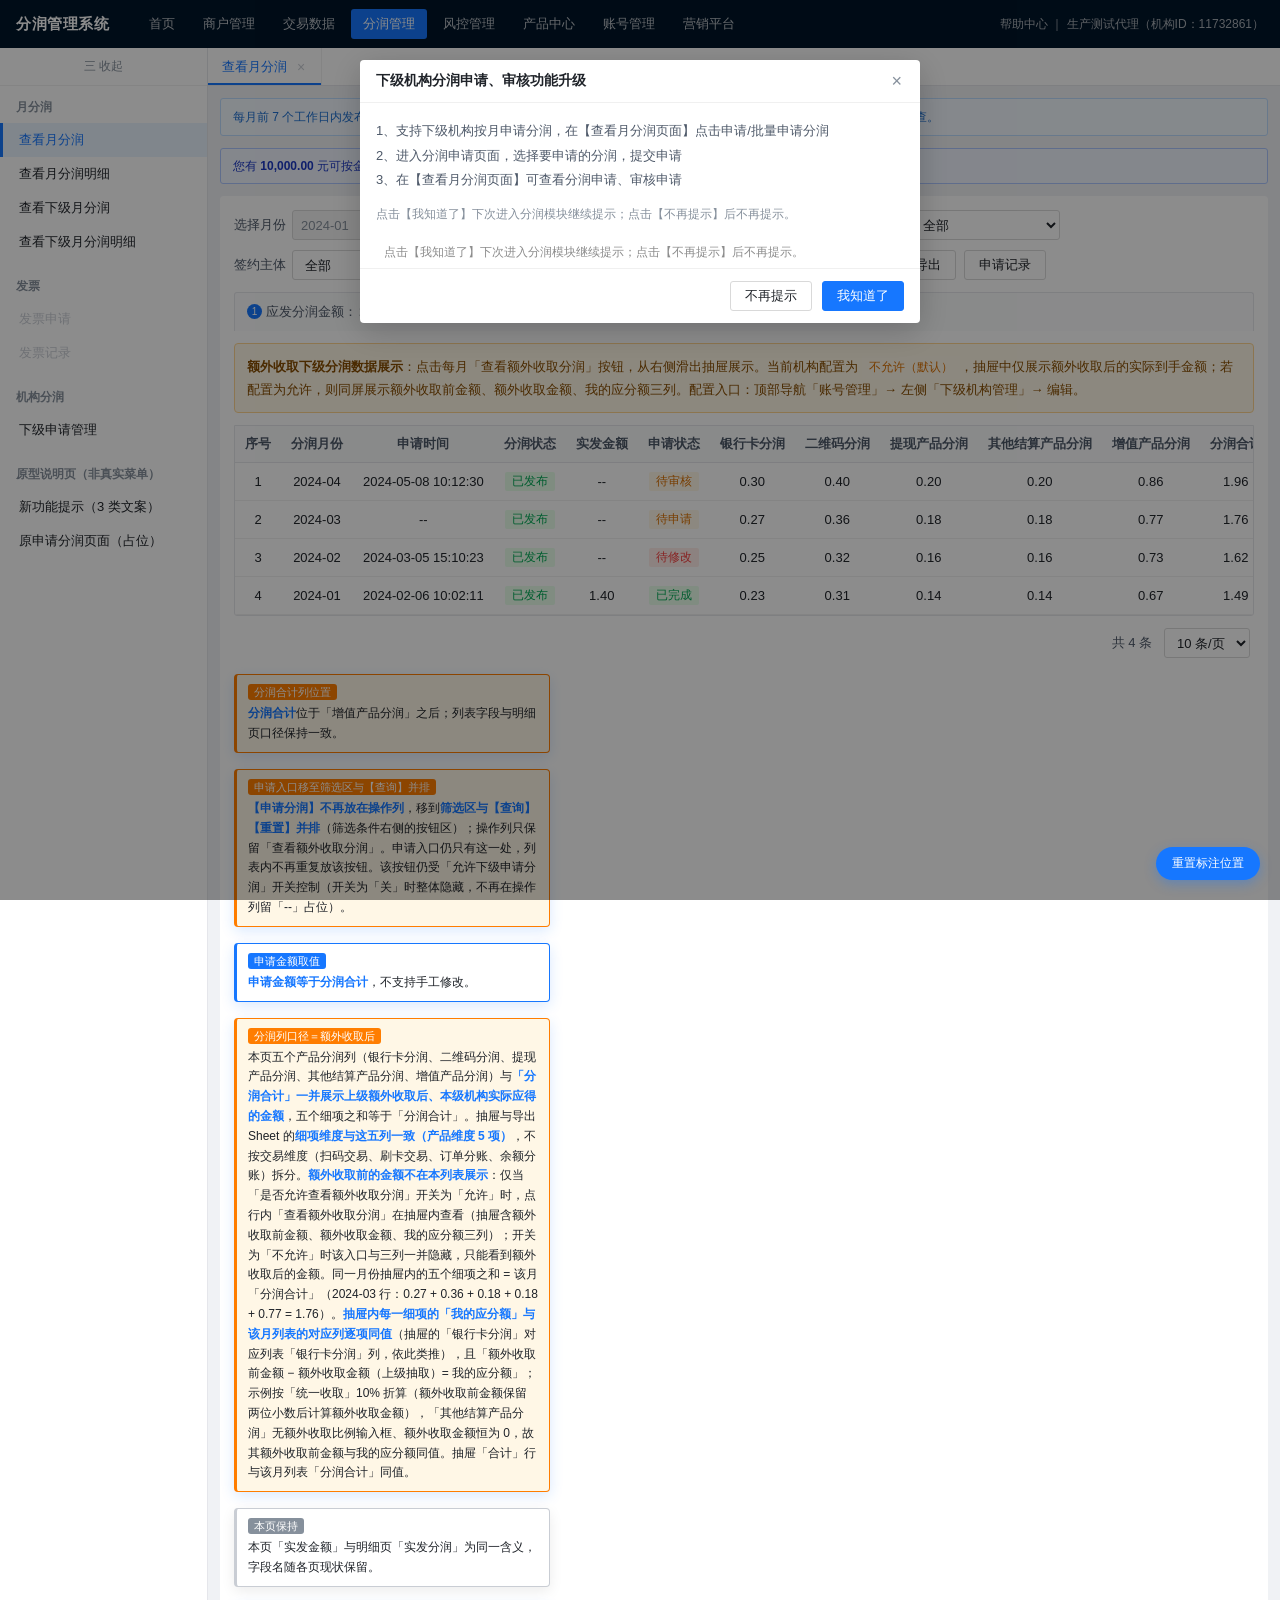
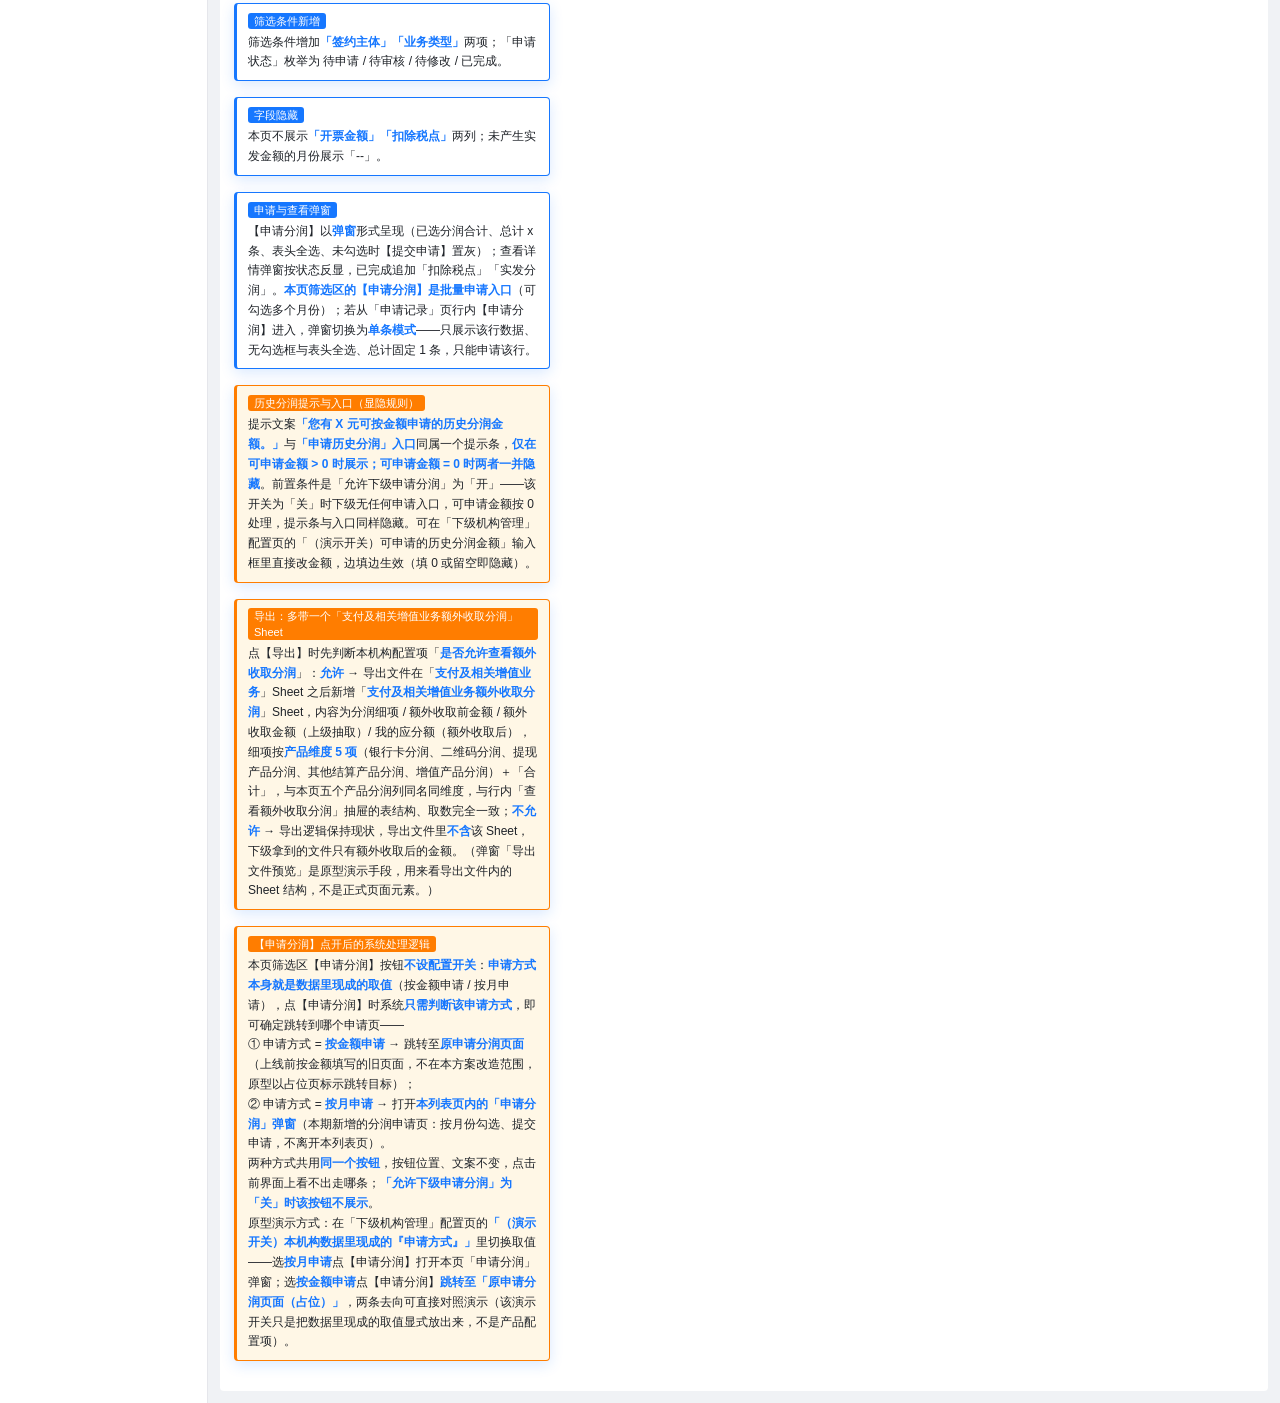
==== commit 8a55b463: "v11: 收敛评审范围 - 删除日分润系列页面与菜单 「分润管理」左侧菜单去掉「日分润」分组（查看日分润 / 查看日分润明细 / 查看下级日分润 / 查看下级日分润明细），四张日分润页面及其评审标注整" ====
--- a/index.html
+++ b/index.html
@@ -4,7 +4,7 @@
 <meta charset="UTF-8" />
 <meta name="viewport" content="width=device-width, initial-scale=1.0" />
 <title>分润系统 · 下级分润方案原型</title>
-<link rel="stylesheet" href="css/style.css?v=20260924b" /><link rel="stylesheet" href="css/annot.css?v=20260924b" />
+<link rel="stylesheet" href="css/style.css?v=20260930a" /><link rel="stylesheet" href="css/annot.css?v=20260924b" />
 </head>
 <body>
 
@@ -39,14 +39,6 @@
     </div>
 
     <div class="menu-group menu-scope-profit">
-      <div class="menu-group-title">日分润</div>
-      <div class="menu-item" data-page="page-daily">查看日分润</div>
-      <div class="menu-item" data-page="page-daily-detail">查看日分润明细</div>
-      <div class="menu-item" data-page="page-lower-daily">查看下级日分润</div>
-      <div class="menu-item" data-page="page-lower-daily-detail">查看下级日分润明细</div>
-    </div>
-
-    <div class="menu-group menu-scope-profit">
       <div class="menu-group-title">发票</div>
       <div class="menu-item disabled">发票申请</div>
       <div class="menu-item disabled">发票记录</div>
@@ -122,15 +114,15 @@
             <div class="btn-area">
               <button class="btn btn-primary" data-toast="查询成功">查询</button>
               <button class="btn" data-toast="已重置">重置</button>
-              <button class="btn btn-primary" data-modal="modal-apply" data-allow-apply>申请分润</button>
-              <button class="btn" data-toast="导出任务已提交，请前往下载中心查看">导出</button>
+              <button class="btn btn-primary" data-apply-entry data-allow-apply>申请分润</button>
+              <button class="btn" data-modal="modal-export-preview">导出</button>
               <button class="btn" data-page-jump="page-history">申请记录</button>
             </div>
           </div>
 
           <div class="stats">
-            <span><span class="badge">2</span>应发分润金额：<span class="stat-num">1.76</span></span>
-            <span><span class="badge">3</span>待发分润金额：<span class="stat-num">0.00</span></span>
+            <span><span class="badge">1</span>应发分润金额：<span class="stat-num">1.76</span></span>
+            <span><span class="badge">2</span>待发分润金额：<span class="stat-num">0.00</span></span>
           </div>
 
           <!-- ===== 额外收取下级分润数据展示：合并到月份列表的抽屉明细中 ===== -->
@@ -143,31 +135,36 @@
           </div>
           <div style="display:none">
             <div id="detail-1"><table class="grid"><thead><tr><th>分润细项</th><th class="num month-extra-col-before hide">额外收取前金额</th><th class="num month-extra-col-amount hide">额外收取金额（上级抽取）</th><th class="num">我的应分额（额外收取后）</th></tr></thead><tbody>
-<tr><td>扫码交易</td><td class="num month-extra-col-before hide">3,645.00</td><td class="num month-extra-col-amount hide">364.50</td><td class="num">3,280.50</td></tr>
-<tr><td>刷卡交易</td><td class="num month-extra-col-before hide">1,611.11</td><td class="num month-extra-col-amount hide">161.11</td><td class="num">1,450.00</td></tr>
-<tr><td>订单分账</td><td class="num month-extra-col-before hide">955.56</td><td class="num month-extra-col-amount hide">95.56</td><td class="num">860.00</td></tr>
-<tr><td>余额分账</td><td class="num month-extra-col-before hide">466.67</td><td class="num month-extra-col-amount hide">46.67</td><td class="num">420.00</td></tr>
-<tr><td>提现产品</td><td class="num month-extra-col-before hide">344.44</td><td class="num month-extra-col-amount hide">34.44</td><td class="num">310.00</td></tr>
-<tr><td>其他结算</td><td class="num month-extra-col-before hide">0.00</td><td class="num month-extra-col-amount hide">0.00</td><td class="num">0.00</td></tr>
-<tr style="background:#f7f8fa;font-weight:600"><td>合计</td><td class="num month-extra-col-before hide">7,022.78</td><td class="num month-extra-col-amount hide">702.28</td><td class="num">6,320.50</td></tr>
+<tr><td>银行卡分润</td><td class="num month-extra-col-before hide">0.30</td><td class="num month-extra-col-amount hide">0.03</td><td class="num">0.27</td></tr>
+<tr><td>二维码分润</td><td class="num month-extra-col-before hide">0.40</td><td class="num month-extra-col-amount hide">0.04</td><td class="num">0.36</td></tr>
+<tr><td>提现产品分润</td><td class="num month-extra-col-before hide">0.20</td><td class="num month-extra-col-amount hide">0.02</td><td class="num">0.18</td></tr>
+<tr><td>其他结算产品分润</td><td class="num month-extra-col-before hide">0.18</td><td class="num month-extra-col-amount hide">0.00</td><td class="num">0.18</td></tr>
+<tr><td>增值产品分润</td><td class="num month-extra-col-before hide">0.86</td><td class="num month-extra-col-amount hide">0.09</td><td class="num">0.77</td></tr>
+<tr style="background:#f7f8fa;font-weight:600"><td>合计</td><td class="num month-extra-col-before hide">1.94</td><td class="num month-extra-col-amount hide">0.18</td><td class="num">1.76</td></tr>
 </tbody></table></div>
 <div id="detail-2"><table class="grid"><thead><tr><th>分润细项</th><th class="num month-extra-col-before hide">额外收取前金额</th><th class="num month-extra-col-amount hide">额外收取金额（上级抽取）</th><th class="num">我的应分额（额外收取后）</th></tr></thead><tbody>
-<tr><td>扫码交易</td><td class="num month-extra-col-before hide">3,345.00</td><td class="num month-extra-col-amount hide">334.50</td><td class="num">3,010.50</td></tr>
-<tr><td>刷卡交易</td><td class="num month-extra-col-before hide">1,477.78</td><td class="num month-extra-col-amount hide">147.78</td><td class="num">1,330.00</td></tr>
-<tr><td>订单分账</td><td class="num month-extra-col-before hide">877.78</td><td class="num month-extra-col-amount hide">87.78</td><td class="num">790.00</td></tr>
-<tr><td>余额分账</td><td class="num month-extra-col-before hide">433.33</td><td class="num month-extra-col-amount hide">43.33</td><td class="num">390.00</td></tr>
-<tr><td>提现产品</td><td class="num month-extra-col-before hide">311.11</td><td class="num month-extra-col-amount hide">31.11</td><td class="num">280.00</td></tr>
-<tr><td>其他结算</td><td class="num month-extra-col-before hide">0.00</td><td class="num month-extra-col-amount hide">0.00</td><td class="num">0.00</td></tr>
-<tr style="background:#f7f8fa;font-weight:600"><td>合计</td><td class="num month-extra-col-before hide">6,445.00</td><td class="num month-extra-col-amount hide">644.50</td><td class="num">5,800.50</td></tr>
+<tr><td>银行卡分润</td><td class="num month-extra-col-before hide">0.28</td><td class="num month-extra-col-amount hide">0.03</td><td class="num">0.25</td></tr>
+<tr><td>二维码分润</td><td class="num month-extra-col-before hide">0.36</td><td class="num month-extra-col-amount hide">0.04</td><td class="num">0.32</td></tr>
+<tr><td>提现产品分润</td><td class="num month-extra-col-before hide">0.18</td><td class="num month-extra-col-amount hide">0.02</td><td class="num">0.16</td></tr>
+<tr><td>其他结算产品分润</td><td class="num month-extra-col-before hide">0.16</td><td class="num month-extra-col-amount hide">0.00</td><td class="num">0.16</td></tr>
+<tr><td>增值产品分润</td><td class="num month-extra-col-before hide">0.81</td><td class="num month-extra-col-amount hide">0.08</td><td class="num">0.73</td></tr>
+<tr style="background:#f7f8fa;font-weight:600"><td>合计</td><td class="num month-extra-col-before hide">1.79</td><td class="num month-extra-col-amount hide">0.17</td><td class="num">1.62</td></tr>
 </tbody></table></div>
 <div id="detail-3"><table class="grid"><thead><tr><th>分润细项</th><th class="num month-extra-col-before hide">额外收取前金额</th><th class="num month-extra-col-amount hide">额外收取金额（上级抽取）</th><th class="num">我的应分额（额外收取后）</th></tr></thead><tbody>
-<tr><td>扫码交易</td><td class="num month-extra-col-before hide">3,088.89</td><td class="num month-extra-col-amount hide">308.89</td><td class="num">2,780.00</td></tr>
-<tr><td>刷卡交易</td><td class="num month-extra-col-before hide">1,366.67</td><td class="num month-extra-col-amount hide">136.67</td><td class="num">1,230.00</td></tr>
-<tr><td>订单分账</td><td class="num month-extra-col-before hide">811.11</td><td class="num month-extra-col-amount hide">81.11</td><td class="num">730.00</td></tr>
-<tr><td>余额分账</td><td class="num month-extra-col-before hide">400.00</td><td class="num month-extra-col-amount hide">40.00</td><td class="num">360.00</td></tr>
-<tr><td>提现产品</td><td class="num month-extra-col-before hide">288.89</td><td class="num month-extra-col-amount hide">28.89</td><td class="num">260.00</td></tr>
-<tr><td>其他结算</td><td class="num month-extra-col-before hide">0.00</td><td class="num month-extra-col-amount hide">0.00</td><td class="num">0.00</td></tr>
-<tr style="background:#f7f8fa;font-weight:600"><td>合计</td><td class="num month-extra-col-before hide">5,955.56</td><td class="num month-extra-col-amount hide">595.56</td><td class="num">5,360.00</td></tr>
+<tr><td>银行卡分润</td><td class="num month-extra-col-before hide">0.26</td><td class="num month-extra-col-amount hide">0.03</td><td class="num">0.23</td></tr>
+<tr><td>二维码分润</td><td class="num month-extra-col-before hide">0.34</td><td class="num month-extra-col-amount hide">0.03</td><td class="num">0.31</td></tr>
+<tr><td>提现产品分润</td><td class="num month-extra-col-before hide">0.16</td><td class="num month-extra-col-amount hide">0.02</td><td class="num">0.14</td></tr>
+<tr><td>其他结算产品分润</td><td class="num month-extra-col-before hide">0.14</td><td class="num month-extra-col-amount hide">0.00</td><td class="num">0.14</td></tr>
+<tr><td>增值产品分润</td><td class="num month-extra-col-before hide">0.74</td><td class="num month-extra-col-amount hide">0.07</td><td class="num">0.67</td></tr>
+<tr style="background:#f7f8fa;font-weight:600"><td>合计</td><td class="num month-extra-col-before hide">1.64</td><td class="num month-extra-col-amount hide">0.15</td><td class="num">1.49</td></tr>
+</tbody></table></div>
+<div id="detail-4"><table class="grid"><thead><tr><th>分润细项</th><th class="num month-extra-col-before hide">额外收取前金额</th><th class="num month-extra-col-amount hide">额外收取金额（上级抽取）</th><th class="num">我的应分额（额外收取后）</th></tr></thead><tbody>
+<tr><td>银行卡分润</td><td class="num month-extra-col-before hide">0.33</td><td class="num month-extra-col-amount hide">0.03</td><td class="num">0.30</td></tr>
+<tr><td>二维码分润</td><td class="num month-extra-col-before hide">0.44</td><td class="num month-extra-col-amount hide">0.04</td><td class="num">0.40</td></tr>
+<tr><td>提现产品分润</td><td class="num month-extra-col-before hide">0.22</td><td class="num month-extra-col-amount hide">0.02</td><td class="num">0.20</td></tr>
+<tr><td>其他结算产品分润</td><td class="num month-extra-col-before hide">0.20</td><td class="num month-extra-col-amount hide">0.00</td><td class="num">0.20</td></tr>
+<tr><td>增值产品分润</td><td class="num month-extra-col-before hide">0.96</td><td class="num month-extra-col-amount hide">0.10</td><td class="num">0.86</td></tr>
+<tr style="background:#f7f8fa;font-weight:600"><td>合计</td><td class="num month-extra-col-before hide">2.15</td><td class="num month-extra-col-amount hide">0.19</td><td class="num">1.96</td></tr>
 </tbody></table></div>
           </div>
           <div class="table-scroll">
@@ -184,14 +181,21 @@
               </thead>
               <tbody>
                 <tr>
-                  <td>1</td><td>2024-03</td><td>--</td><td><span class="tag tag-green">已发布</span></td>
+                  <td>1</td><td>2024-04</td><td>2024-05-08 10:12:30</td><td><span class="tag tag-green">已发布</span></td>
+                  <td class="num">--</td><td><span class="tag tag-orange">待审核</span></td>
+                  <td class="num">0.30</td><td class="num">0.40</td><td class="num">0.20</td><td class="num">0.20</td>
+                  <td class="num">0.86</td><td class="num">1.96</td>
+                  <td><button class="btn-link btn-toggle-detail" data-detail-target="detail-4">查看额外收取分润</button></td>
+                </tr>
+                <tr>
+                  <td>2</td><td>2024-03</td><td>--</td><td><span class="tag tag-green">已发布</span></td>
                   <td class="num">--</td><td><span class="tag tag-orange">待申请</span></td>
                   <td class="num">0.27</td><td class="num">0.36</td><td class="num">0.18</td><td class="num">0.18</td>
                   <td class="num">0.77</td><td class="num">1.76</td>
                   <td><button class="btn-link btn-toggle-detail" data-detail-target="detail-1">查看额外收取分润</button></td>
                 </tr>
                 <tr>
-                  <td>2</td><td>2024-02</td><td>2024-03-05 15:10:23</td><td><span class="tag tag-green">已发布</span></td>
+                  <td>3</td><td>2024-02</td><td>2024-03-05 15:10:23</td><td><span class="tag tag-green">已发布</span></td>
                   <td class="num">--</td><td><span class="tag tag-red">待修改</span></td>
                   <td class="num">0.25</td><td class="num">0.32</td><td class="num">0.16</td><td class="num">0.16</td>
                   <td class="num">0.73</td><td class="num">1.62</td>
@@ -200,7 +204,7 @@
                   </td>
                 </tr>
                 <tr>
-                  <td>3</td><td>2024-01</td><td>2024-02-06 10:02:11</td><td><span class="tag tag-green">已发布</span></td>
+                  <td>4</td><td>2024-01</td><td>2024-02-06 10:02:11</td><td><span class="tag tag-green">已发布</span></td>
                   <td class="num">1.40</td><td><span class="tag tag-green">已完成</span></td>
                   <td class="num">0.23</td><td class="num">0.31</td><td class="num">0.14</td><td class="num">0.14</td>
                   <td class="num">0.67</td><td class="num">1.49</td>
@@ -209,7 +213,7 @@
               </tbody>
             </table>
           </div>
-          <div class="pager"><span>共 3 条</span><select class="select"><option>10 条/页</option><option>20 条/页</option></select></div>
+          <div class="pager"><span>共 4 条</span><select class="select"><option>10 条/页</option><option>20 条/页</option></select></div>
           <div class="annot-layer">
             <div class="annot annot-highlight" data-annot-id="m-1">
               <span class="annot-label">分润合计列位置</span><br>
@@ -224,8 +228,8 @@
               <strong class="annot-key">申请金额等于分润合计</strong>，不支持手工修改。
             </div>
             <div class="annot annot-highlight" data-annot-id="m-4">
-              <span class="annot-label">分润列口径＝额外收取之后</span><br>
-              本页五个产品分润列（银行卡分润、二维码分润、提现产品分润、其他结算产品分润、增值产品分润）与<strong class="annot-key">「分润合计」一并展示上级额外收取之后、本级机构实际应得的金额</strong>，五个细项之和等于「分润合计」。<strong class="annot-key">额外收取前的金额不在本列表展示</strong>：仅当「是否允许查看额外收取分润」开关为「允许」时，点行内「查看额外收取分润」在抽屉内查看（抽屉含额外收取前金额、额外收取金额、我的应分额三列）；开关为「不允许」时该入口与三列一并隐藏，只能看到额外收取后的金额。
+              <span class="annot-label">分润列口径＝额外收取后</span><br>
+              本页五个产品分润列（银行卡分润、二维码分润、提现产品分润、其他结算产品分润、增值产品分润）与<strong class="annot-key">「分润合计」一并展示上级额外收取后、本级机构实际应得的金额</strong>，五个细项之和等于「分润合计」。抽屉与导出 Sheet 的<strong class="annot-key">细项维度与这五列一致（产品维度 5 项）</strong>，不按交易维度（扫码交易、刷卡交易、订单分账、余额分账）拆分。<strong class="annot-key">额外收取前的金额不在本列表展示</strong>：仅当「是否允许查看额外收取分润」开关为「允许」时，点行内「查看额外收取分润」在抽屉内查看（抽屉含额外收取前金额、额外收取金额、我的应分额三列）；开关为「不允许」时该入口与三列一并隐藏，只能看到额外收取后的金额。同一月份抽屉内的五个细项之和 = 该月「分润合计」（2024-03 行：0.27 + 0.36 + 0.18 + 0.18 + 0.77 = 1.76）。<strong class="annot-key">抽屉内每一细项的「我的应分额」与该月列表的对应列逐项同值</strong>（抽屉的「银行卡分润」对应列表「银行卡分润」列，依此类推），且「额外收取前金额 − 额外收取金额（上级抽取）= 我的应分额」；示例按「统一收取」10% 折算（额外收取前金额保留两位小数后计算额外收取金额），「其他结算产品分润」无额外收取比例输入框、额外收取金额恒为 0，故其额外收取前金额与我的应分额同值。抽屉「合计」行与该月列表「分润合计」同值。
             </div>
             <div class="annot annot-dim" data-annot-id="m-5">
               <span class="annot-label">本页保持</span><br>
@@ -241,11 +245,23 @@
             </div>
             <div class="annot" data-annot-id="m-8">
               <span class="annot-label">申请与查看弹窗</span><br>
-              【申请分润】以<strong class="annot-key">弹窗</strong>形式呈现（已选分润合计、总计 x 条、表头全选、未勾选时【提交申请】置灰）；查看详情弹窗按状态反显，已完成追加「扣除税点」「实发分润」。
+              【申请分润】以<strong class="annot-key">弹窗</strong>形式呈现（已选分润合计、总计 x 条、表头全选、未勾选时【提交申请】置灰）；查看详情弹窗按状态反显，已完成追加「扣除税点」「实发分润」。<strong class="annot-key">本页筛选区的【申请分润】是批量申请入口</strong>（可勾选多个月份）；若从「申请记录」页行内【申请分润】进入，弹窗切换为<strong class="annot-key">单条模式</strong>——只展示该行数据、无勾选框与表头全选、总计固定 1 条，只能申请该行。
             </div>
             <div class="annot annot-highlight" data-annot-id="m-9">
               <span class="annot-label">历史分润提示与入口（显隐规则）</span><br>
               提示文案<strong class="annot-key">「您有 X 元可按金额申请的历史分润金额。」</strong>与<strong class="annot-key">「申请历史分润」入口</strong>同属一个提示条，<strong class="annot-key">仅在可申请金额 &gt; 0 时展示；可申请金额 = 0 时两者一并隐藏</strong>。前置条件是「允许下级申请分润」为「开」——该开关为「关」时下级无任何申请入口，可申请金额按 0 处理，提示条与入口同样隐藏。可在「下级机构管理」配置页的「（演示开关）可申请的历史分润金额」输入框里直接改金额，边填边生效（填 0 或留空即隐藏）。
+            </div>
+            <div class="annot annot-highlight" data-annot-id="m-10">
+              <span class="annot-label">导出：多带一个「支付及相关增值业务额外收取分润」Sheet</span><br>
+              点【导出】时先判断本机构配置项「<strong class="annot-key">是否允许查看额外收取分润</strong>」：<strong class="annot-key">允许</strong> → 导出文件在「<strong class="annot-key">支付及相关增值业务</strong>」Sheet 之后新增「<strong class="annot-key">支付及相关增值业务额外收取分润</strong>」Sheet，内容为分润细项 / 额外收取前金额 / 额外收取金额（上级抽取）/ 我的应分额（额外收取后），细项按<strong class="annot-key">产品维度 5 项</strong>（银行卡分润、二维码分润、提现产品分润、其他结算产品分润、增值产品分润）＋「合计」，与本页五个产品分润列同名同维度，与行内「查看额外收取分润」抽屉的表结构、取数完全一致；<strong class="annot-key">不允许</strong> → 导出逻辑保持现状，导出文件里<strong class="annot-key">不含</strong>该 Sheet，下级拿到的文件只有额外收取后的金额。（弹窗「导出文件预览」是原型演示手段，用来看导出文件内的 Sheet 结构，不是正式页面元素。）
+            </div>
+            <div class="annot annot-highlight" data-annot-id="m-11">
+              <span class="annot-label">【申请分润】点开后的系统处理逻辑</span><br>
+              本页筛选区【申请分润】按钮<strong class="annot-key">不设配置开关</strong>：<strong class="annot-key">申请方式本身就是数据里现成的取值</strong>（按金额申请 / 按月申请），点【申请分润】时系统<strong class="annot-key">只需判断该申请方式</strong>，即可确定跳转到哪个申请页——<br>
+              ① 申请方式 = <strong class="annot-key">按金额申请</strong> → 跳转至<strong class="annot-key">原申请分润页面</strong>（上线前按金额填写的旧页面，不在本方案改造范围，原型以占位页标示跳转目标）；<br>
+              ② 申请方式 = <strong class="annot-key">按月申请</strong> → 打开<strong class="annot-key">本列表页内的「申请分润」弹窗</strong>（本期新增的分润申请页：按月份勾选、提交申请，不离开本列表页）。<br>
+              两种方式共用<strong class="annot-key">同一个按钮</strong>，按钮位置、文案不变，点击前界面上看不出走哪条；<strong class="annot-key">「允许下级申请分润」为「关」时该按钮不展示</strong>。<br>
+              原型演示方式：在「下级机构管理」配置页的<strong class="annot-key">「（演示开关）本机构数据里现成的『申请方式』」</strong>里切换取值——选<strong class="annot-key">按月申请</strong>点【申请分润】打开本页「申请分润」弹窗；选<strong class="annot-key">按金额申请</strong>点【申请分润】<strong class="annot-key">跳转至「原申请分润页面（占位）」</strong>，两条去向可直接对照演示（该演示开关只是把数据里现成的取值显式放出来，不是产品配置项）。
             </div>
           </div>
         </div>
@@ -290,6 +306,7 @@
               <button class="btn btn-primary" data-toast="查询成功">查询</button>
               <button class="btn" data-toast="已重置">重置</button>
               <button class="btn btn-primary" id="btn-audit" data-audit-entry>审核</button>
+              <button class="btn hide" id="btn-release" data-release-entry data-modal="modal-release">数据发布</button>
               <button class="btn" data-toast="导出任务已提交，请前往下载中心查看">导出</button>
               <button class="btn" data-modal="modal-adjust">下级数据调整</button>
               <button class="btn" data-page-jump="page-sub-history">下级申请记录</button>
@@ -297,10 +314,10 @@
           </div>
 
           <div class="stats">
-            <span><span class="badge">1</span>分润合计：<span class="stat-num">2.61</span></span>
-            <span><span class="badge">2</span>应分下级分润合计：<span class="stat-num">1.76</span></span>
+            <span><span class="badge">1</span>分润合计：<span class="stat-num">14.81</span></span>
+            <span><span class="badge">2</span>应分下级分润合计：<span class="stat-num">12.10</span></span>
             <span><span class="badge">3</span>已申请分润合计：<span class="stat-num">6.00</span></span>
-            <span><span class="badge">4</span>待申请分润合计：<span class="stat-num">0.00</span></span>
+            <span><span class="badge">4</span>待申请分润合计：<span class="stat-num">3.00</span></span>
           </div>
           <div class="table-scroll">
             <table class="grid">
@@ -318,8 +335,18 @@
                 </tr>
               </thead>
               <tbody id="lm-tbody">
-                <tr data-audit="pending" data-month="2025-06" data-org="测试代理A" data-due="1.76" data-apply="1.76" data-tax="6" data-real="1.654">
-                  <td>1</td><td>2025-06</td><td>11732862</td><td>测试代理A</td>
+                <tr data-month="2025-07" data-org="测试代理A" data-due="2.70" data-apply="0" data-tax="6" data-real="--" data-publish="已自动发布">
+                  <td>1</td><td>2025-07</td><td>11732862</td><td>测试代理A</td>
+                  <td class="num">3.00</td><td class="num">0.10</td>
+                  <td class="num">0.30</td><td class="num">2.70</td>
+                  <td class="num">0.40</td><td class="num">0.50</td><td class="num">0.25</td><td class="num">0.25</td><td class="num">1.30</td>
+                  <td class="num">--</td><td><span class="tag tag-green">已自动发布</span></td>
+                  <td><span class="tag tag-orange">待申请</span></td><td>--</td><td class="num">--</td>
+                  <td><span style="color:#86909c">--</span></td><td>--</td>
+                  <td><span style="color:#86909c">--</span></td>
+                </tr>
+                <tr data-audit="pending" data-month="2025-06" data-org="测试代理A" data-due="1.76" data-apply="1.76" data-tax="6" data-real="1.654" data-publish="已自动发布">
+                  <td>2</td><td>2025-06</td><td>11732862</td><td>测试代理A</td>
                   <td class="num">2.61</td><td class="num">0.12</td>
                   <td class="num">0.85</td><td class="num">1.76</td>
                   <td class="num">0.27</td><td class="num">0.34</td><td class="num">0.20</td><td class="num">0.20</td><td class="num">0.75</td>
@@ -328,8 +355,8 @@
                   <td><span class="tag tag-blue">待审核</span></td><td>--</td>
                   <td><span style="color:#86909c">--</span></td>
                 </tr>
-                <tr data-audit="passed" data-month="2025-05" data-org="测试代理B" data-due="6.00" data-apply="6.00" data-tax="6" data-real="5.640">
-                  <td>2</td><td>2025-05</td><td>11732863</td><td>测试代理B</td>
+                <tr data-audit="passed" data-month="2025-05" data-org="测试代理B" data-due="6.00" data-apply="6.00" data-tax="6" data-real="5.640" data-publish="已手动发布">
+                  <td>3</td><td>2025-05</td><td>11732863</td><td>测试代理B</td>
                   <td class="num">6.00</td><td class="num">0.00</td>
                   <td class="num">0.60</td><td class="num">5.40</td>
                   <td class="num">1.80</td><td class="num">1.44</td><td class="num">0.90</td><td class="num">0.36</td><td class="num">0.90</td>
@@ -338,8 +365,8 @@
                   <td><span class="tag tag-green">审核通过</span></td><td>2025-06-05 10:33:18</td>
                   <td><button class="btn-link" data-modal="modal-view-done">查看</button></td>
                 </tr>
-                <tr data-audit="rejected" data-month="2025-04" data-org="测试代理C" data-due="2.24" data-apply="2.24" data-tax="3" data-real="2.173">
-                  <td>3</td><td>2025-04</td><td>11732864</td><td>测试代理C</td>
+                <tr data-audit="rejected" data-month="2025-04" data-org="测试代理C" data-due="2.24" data-apply="2.24" data-tax="3" data-real="2.173" data-publish="待发布">
+                  <td>4</td><td>2025-04</td><td>11732864</td><td>测试代理C</td>
                   <td class="num">3.20</td><td class="num">0.08</td>
                   <td class="num">0.96</td><td class="num">2.24</td>
                   <td class="num">0.70</td><td class="num">0.63</td><td class="num">0.35</td><td class="num">0.14</td><td class="num">0.42</td>
@@ -351,7 +378,7 @@
               </tbody>
             </table>
           </div>
-          <div class="pager"><span>共 3 条</span><select class="select"><option>10 条/页</option><option>20 条/页</option></select></div>
+          <div class="pager"><span>共 4 条</span><select class="select"><option>10 条/页</option><option>20 条/页</option></select></div>
           <div class="annot-layer">
             <div class="annot annot-highlight" data-annot-id="lm-1">
               <span class="annot-label">分润合计列位置</span><br>
@@ -361,6 +388,10 @@
               <span class="annot-label">发布状态新增</span><br>
               筛选区与列表新增<strong class="annot-key">发布状态</strong>，枚举：待发布 / 已自动发布 / 已手动发布；发布中、发布失败时列内展示对应状态。
             </div>
+            <div class="annot annot-highlight" data-annot-id="lm-13">
+              <span class="annot-label">手动发布时新增【数据发布】按钮</span><br>
+              配置项「下级分润发布设置」＝<strong class="annot-key">手动发布</strong>时，本页筛选区在【审核】之后出现<strong class="annot-key">【数据发布】</strong>（自动发布时不展示，默认为不展示）。点开「下级分润发布」弹窗：列表只列出<strong class="annot-key">发布状态为「待发布」的月份</strong>（同一月份下多个下级机构合并为一行，展示应分下级分润合计），带表头全选与「总计 x 个月；已选 y 个月」，<strong class="annot-key">未勾选任何月份时【发布】置灰</strong>；点【发布】后该月份下<strong class="annot-key">全部下级机构</strong>的数据发布状态由「待发布」变为<strong class="annot-key">已手动发布</strong>，发布后下级机构即可见。
+            </div>
             <div class="annot annot-highlight" data-annot-id="lm-3">
               <span class="annot-label">额外收取列展示</span><br>
               「额外收取下级分润合计」列<strong class="annot-key">直接展示原值</strong>（0.85 / 0.60 / 0.96），不加任何后缀标注。<br>
@@ -368,7 +399,7 @@
             </div>
             <div class="annot annot-highlight" data-annot-id="lm-4">
               <span class="annot-label">审核入口移至筛选区与【查询】并排</span><br>
-              原「批量审核」名称改为<strong class="annot-key">【审核】</strong>，<strong class="annot-key">放回筛选区、与【查询】【重置】并排</strong>（不再放操作列，也不再单独占表格上方一行）。点击后打开审核弹窗，<strong class="annot-key">勾选动作全部在弹窗内完成</strong>（表头全选、底部「总计：x 条」、未勾选时【通过】【驳回】置灰），与「申请分润」弹窗同一交互形式：勾选一条即为单条审核，勾选多条即为批量审核。
+              原「批量审核」名称改为<strong class="annot-key">【审核】</strong>，<strong class="annot-key">放回筛选区、与【查询】【重置】并排</strong>（不再放操作列，也不再单独占表格上方一行）。点击后打开审核弹窗，<strong class="annot-key">勾选动作全部在弹窗内完成</strong>（表头全选、底部「总计：x 条」、未勾选时【通过】【驳回】置灰），与「申请分润」弹窗同一交互形式：勾选一条即审核该条，勾选多条即一次审核多条。
               <br>
               按钮显隐：<strong class="annot-key">本页没有待审核数据时，筛选区【审核】按钮不展示</strong>；审核提交后按剩余待审核数据重新判断显隐。
               <br>
@@ -401,7 +432,7 @@
               本页<strong class="annot-key">不提供「查看下级额外收取分润」入口</strong>，不展示额外收取明细抽屉；行内也不再提供行级「查看」入口。
             </div>
             <div class="annot annot-highlight" data-annot-id="lm-11">
-              <span class="annot-label">分润列口径＝额外收取之后</span><br>
+              <span class="annot-label">分润列口径＝额外收取后</span><br>
               本页五个产品分润列（银行卡分润、二维码分润、提现产品分润、其他结算产品分润、增值产品分润）<strong class="annot-key">展示额外收取下级分润之后、应分给下级机构的金额</strong>，五个细项之和等于<strong class="annot-key">「应分下级分润合计」</strong>；<strong class="annot-key">「分润合计」仍为下级机构额外收取前的分润总额</strong>，两者差值即「额外收取下级分润合计」。即上级在本页既能看到下级机构的总分润，也能看到扣掉自己额外收取后应分给下级的各产品分润构成。
             </div>
             <div class="annot annot-highlight" data-annot-id="lm-12">
@@ -562,7 +593,7 @@
               </tbody>
             </table>
           </div>
-          <div class="pager"><span>共 0 条</span><select class="select"><option>10 条/页</option><option>20 条/页</option></select></div>
+          <div class="pager"><span>共 3 条</span><select class="select"><option>10 条/页</option><option>20 条/页</option></select></div>
           <div class="annot-layer">
             <div class="annot annot-highlight" data-annot-id="lmd-1">
               <span class="annot-label">本页规则</span><br>
@@ -584,209 +615,10 @@
         </div>
       </section>
 
-      <!-- ========== 查看日分润（一级机构） ========== -->
-      <section class="page" id="page-daily">
-        <div class="panel">
-          <div class="filters">
-            <div class="field">
-              <label>选择日期</label>
-              <input class="input md" type="text" value="2025-06-01" readonly />
-              <span>~</span>
-              <input class="input md" type="text" value="2025-06-30" readonly />
-            </div>
-            <div class="field">
-              <label>结算周期</label>
-              <select class="select md"><option>全部</option><option>D0</option><option>D1</option><option>D7</option></select>
-            </div>
-            <div class="field">
-              <label>一级费率不一致</label>
-              <select class="select md"><option>全部</option><option>是</option><option>否</option></select>
-            </div>
-            <div class="btn-area">
-              <button class="btn btn-primary" data-toast="查询成功">查询</button>
-              <button class="btn" data-toast="已重置">重置</button>
-              <button class="btn" data-toast="导出任务已提交，请前往下载中心查看">导出</button>
-            </div>
-          </div>
-          <div class="stats">
-            <span><span class="badge">1</span>分润合计：<span class="stat-num">12.86</span></span>
-          </div>
-          <div class="table-scroll">
-            <table class="grid">
-              <thead>
-                <tr>
-                  <th>序号</th><th>交易日期</th><th>结算周期</th><th class="num">银行卡分润</th><th class="num">二维码分润</th>
-                  <th class="num">提现产品分润</th><th class="num">其他结算产品分润</th><th class="num">增值产品分润</th>
-                  <th class="num">分润合计</th><th class="num">调整项</th><th class="num">实发金额</th><th>操作</th>
-                </tr>
-              </thead>
-              <tbody>
-                <tr><td>1</td><td>2025-06-30</td><td>D7</td><td class="num">2.00</td><td class="num">1.60</td><td class="num">1.00</td><td class="num">0.40</td><td class="num">1.00</td><td class="num">6.00</td><td class="num">+0.18</td><td class="num">6.18</td><td></td></tr>
-                <tr><td>2</td><td>2025-06-29</td><td>D1</td><td class="num">1.20</td><td class="num">1.10</td><td class="num">0.80</td><td class="num">0.30</td><td class="num">0.90</td><td class="num">4.30</td><td class="num">-0.08</td><td class="num">4.22</td><td></td></tr>
-                <tr><td>3</td><td>2025-06-28</td><td>D0</td><td class="num">0.70</td><td class="num">0.66</td><td class="num">0.50</td><td class="num">0.20</td><td class="num">0.50</td><td class="num">2.56</td><td class="num">--</td><td class="num">2.56</td><td></td></tr>
-              </tbody>
-            </table>
-          </div>
-          <div class="pager"><span>共 3 条</span><select class="select"><option>10 条/页</option><option>20 条/页</option></select></div>
-          <div class="annot-layer">
-            <div class="annot annot-highlight" data-annot-id="d-1">
-              <span class="annot-label">分润合计列位置</span><br>
-              <strong class="annot-key">分润合计</strong>位于图示位置，与月分润列表口径统一。
-            </div>
-            <div class="annot annot-highlight" data-annot-id="d-2">
-              <span class="annot-label">实发金额保留</span><br>
-              <strong class="annot-key">「实发金额」保留展示，不再隐藏</strong>：<strong class="annot-key">分润合计为系统计算值、不含调整项</strong>；<strong class="annot-key">实发金额 = 分润合计 + 调整项</strong>（调整项由运营按月人工导入，可正可负），两者存在差异故需同时保留并列展示，不能用其一替代另一。<br>
-              本页仅隐藏<strong class="annot-key">「开票金额」「扣除税点」</strong>两列。<br>
-              <strong class="annot-key">本页新增「调整项」列</strong>（位于「分润合计」与「实发金额」之间）：运营按机构＋日期人工计算后导入，<strong class="annot-key">未导入的行该格展示「--」，导入后展示具体数值</strong>（可正可负）；<strong class="annot-key">「实发金额」= 分润合计 + 调整项</strong>。<br>
-              <span style="color:#86909c">示例值示意：2025-06-30 行 分润合计 6.00 / 实发金额 6.18（调整项为正）；2025-06-29 行 4.30 / 4.22（调整项为负）；2025-06-28 行 2.56 / 2.56（无调整项时两者相同）。</span>
-            </div>
-            <div class="annot" data-annot-id="d-3">
-              <span class="annot-label">申请入口取消</span><br>
-              <strong class="annot-key">筛选区不设「申请分润」按钮</strong>，页面申请入口统一从「查看月分润」进入。
-            </div>
-          </div>
-        </div>
-      </section>
-
-      <!-- ========== 查看日分润明细 ========== -->
-      <section class="page" id="page-daily-detail">
-        <div class="panel">
-          <div class="filters">
-            <div class="field">
-              <label>交易日期</label>
-              <input class="input md" type="text" value="2025-06-01" readonly />
-              <span>~</span>
-              <input class="input md" type="text" value="2025-06-30" readonly />
-            </div>
-            <div class="field"><label>商户编号</label><input class="input md" type="text" placeholder="请输入商户编号" /></div>
-            <div class="btn-area">
-              <button class="btn btn-primary" data-toast="查询成功">查询</button>
-              <button class="btn" data-toast="已重置">重置</button>
-              <button class="btn" data-toast="导出任务已提交，请前往下载中心查看">导出</button>
-            </div>
-          </div>
-          <div class="table-scroll">
-            <table class="grid">
-              <thead>
-                <tr><th>序号</th><th>交易日期</th><th>商户编号</th><th>商户名称</th><th>分润类型</th><th class="num">交易分润金额</th></tr>
-              </thead>
-              <tbody>
-                <tr><td>1</td><td>2025-06-30</td><td>M20250630001</td><td>示例商户一</td><td>二维码</td><td class="num">1.60</td></tr>
-                <tr><td>2</td><td>2025-06-30</td><td>M20250630002</td><td>示例商户二</td><td>银行卡</td><td class="num">2.00</td></tr>
-              </tbody>
-            </table>
-          </div>
-          <div class="pager"><span>共 2 条</span><select class="select"><option>10 条/页</option><option>20 条/页</option></select></div>
-          <div class="annot-layer">
-            <div class="annot annot-dim" data-annot-id="dd-1">
-              <span class="annot-label">本页保持</span><br>
-              本页维持现有字段与筛选条件；日分润的方案内容只落在<strong class="annot-key">「查看日分润（一级机构）」与「查看下级日分润」</strong>两页。
-            </div>
-            <div class="annot annot-dim" data-annot-id="dd-2">
-              <span class="annot-label">口径说明</span><br>
-              本页维持现状字段（交易分润金额），<strong class="annot-key">不新增分润合计 / 实发分润</strong>。
-            </div>
-          </div>
-        </div>
-      </section>
-
-      <!-- ========== 查看下级日分润 ========== -->
-      <section class="page" id="page-lower-daily">
-        <div class="panel">
-          <div class="filters">
-            <div class="field">
-              <label>选择日期</label>
-              <input class="input md" type="text" value="2025-06-01" readonly />
-              <span>~</span>
-              <input class="input md" type="text" value="2025-06-30" readonly />
-            </div>
-            <div class="field">
-              <label>下级机构</label>
-              <select class="select md"><option>请选择下级机构</option><option>测试代理A</option><option>测试代理B</option></select>
-            </div>
-            <div class="btn-area">
-              <button class="btn btn-primary" data-toast="查询成功">查询</button>
-              <button class="btn" data-toast="已重置">重置</button>
-              <button class="btn" data-toast="导出任务已提交，请前往下载中心查看">导出</button>
-            </div>
-          </div>
-          <div class="stats">
-            <span><span class="badge">1</span>下级分润合计：<span class="stat-num">18.60</span></span>
-          </div>
-          <div class="table-scroll">
-            <table class="grid">
-              <thead>
-                <tr>
-                  <th>序号</th><th>交易日期</th><th>下级机构</th><th>下级机构名称</th>
-                  <th class="num">非直属商户分润收益合计</th><th class="num">下级分润合计</th>
-                  <th class="num">银行卡分润</th><th class="num">二维码分润</th><th class="num">增值产品分润</th>
-                </tr>
-              </thead>
-              <tbody>
-                <tr><td>1</td><td>2025-06-30</td><td>11732862</td><td>测试代理A</td><td class="num">0.12</td><td class="num">6.00</td><td class="num">2.00</td><td class="num">1.60</td><td class="num">1.00</td></tr>
-                <tr><td>2</td><td>2025-06-30</td><td>11732863</td><td>测试代理B</td><td class="num">0.00</td><td class="num">4.30</td><td class="num">1.20</td><td class="num">1.10</td><td class="num">0.90</td></tr>
-                <tr><td>3</td><td>2025-06-29</td><td>11732862</td><td>测试代理A</td><td class="num">0.08</td><td class="num">8.30</td><td class="num">3.00</td><td class="num">2.40</td><td class="num">1.50</td></tr>
-              </tbody>
-            </table>
-          </div>
-          <div class="pager"><span>共 3 条</span><select class="select"><option>10 条/页</option><option>20 条/页</option></select></div>
-          <div class="annot-layer">
-            <div class="annot annot-highlight" data-annot-id="ld-1">
-              <span class="annot-label">新增统计</span><br>
-              表头上方新增<strong class="annot-key">「下级分润合计」</strong>统计，取「下级分润合计」列求和，且<strong class="annot-key">不随查询条件变化</strong>。
-            </div>
-            <div class="annot annot-dim" data-annot-id="ld-2">
-              <span class="annot-label">本页保持</span><br>
-              列表字段与筛选条件维持现状（交易日期 / 下级机构 / 非直属商户分润收益合计 / 下级分润合计 / 银行卡、二维码、增值产品分润），本期不加「发布状态」筛选。
-            </div>
-          </div>
-        </div>
-      </section>
-
-      <!-- ========== 查看下级日分润明细 ========== -->
-      <section class="page" id="page-lower-daily-detail">
-        <div class="panel">
-          <div class="filters">
-            <div class="field">
-              <label>交易日期</label>
-              <input class="input md" type="text" value="2025-06-01" readonly />
-              <span>~</span>
-              <input class="input md" type="text" value="2025-06-30" readonly />
-            </div>
-            <div class="field">
-              <label>下级机构</label>
-              <select class="select md"><option>请选择下级机构</option><option>测试代理A</option></select>
-            </div>
-            <div class="btn-area">
-              <button class="btn btn-primary" data-toast="查询成功">查询</button>
-              <button class="btn" data-toast="已重置">重置</button>
-              <button class="btn" data-toast="导出任务已提交，请前往下载中心查看">导出</button>
-            </div>
-          </div>
-          <div class="table-scroll">
-            <table class="grid">
-              <thead>
-                <tr><th>序号</th><th>交易日期</th><th>下级机构</th><th>商户编号</th><th>分润类型</th><th class="num">交易分润金额</th></tr>
-              </thead>
-              <tbody>
-                <tr><td>1</td><td>2025-06-30</td><td>11732862</td><td>M20250630001</td><td>二维码</td><td class="num">1.60</td></tr>
-              </tbody>
-            </table>
-          </div>
-          <div class="pager"><span>共 1 条</span><select class="select"><option>10 条/页</option><option>20 条/页</option></select></div>
-          <div class="annot-layer">
-            <div class="annot annot-dim" data-annot-id="ldd-1">
-              <span class="annot-label">本页保持</span><br>
-              日分润明细两页（查看日分润明细 / 查看下级日分润明细）均维持现有字段，本页<strong class="annot-key">不做字段变更</strong>。
-            </div>
-          </div>
-        </div>
-      </section>
-
       <!-- ========== CSP-账号管理-下级机构管理-编辑 ========== -->
       <section class="page" id="page-org-config">
         <div class="notice">
-          <strong>本页位置</strong>：CSP 顶级导航「账号管理」→ 左侧二级菜单「下级机构管理」→ 编辑。<strong>不在</strong>顶级导航「分润管理」的左侧菜单下——「分润管理」模块的左侧菜单只有月分润、日分润、发票、机构分润四组。<br>
+          <strong>本页位置</strong>：CSP 顶级导航「账号管理」→ 左侧二级菜单「下级机构管理」→ 编辑。<strong>不在</strong>顶级导航「分润管理」的左侧菜单下——「下级机构管理」不在顶级导航「分润管理」的左侧菜单下。<br>
           设置下级签约费率后，系统将为您计算下级机构的分润数据，您可以选择是否允许下级查看分润数据。
         </div>
         <div class="panel">
@@ -858,8 +690,8 @@
           <div class="form-row" style="margin-top:16px">
             <label class="lb">下级分润发布设置</label>
             <div class="radio-group">
-              <label><input type="radio" name="pushMode" value="auto" checked /> 自动发布</label>
-              <label><input type="radio" name="pushMode" value="manual" /> 手动发布</label>
+              <label><input type="radio" name="pushMode" value="auto" data-toggle-push-mode checked /> 自动发布</label>
+              <label><input type="radio" name="pushMode" value="manual" data-toggle-push-mode /> 手动发布</label>
             </div>
             <span class="tip-text">（常显，不受「查看分润权限」控制；上级页面「发布状态」列依赖此配置取值）</span>
           </div>
@@ -872,6 +704,15 @@
             </div>
             <span class="tip-text" id="history-remain-status" style="color:#1677ff;font-weight:600"></span>
             <span class="tip-text">（演示参数，非产品配置项。规则：可申请金额 &gt; 0 时，才展示【查看月分润】的提示文案「您有 X 元可按金额申请的历史分润金额。」与「申请历史分润」入口；可申请金额 = 0 时，文案与入口一并隐藏。前置条件：上方「允许下级申请分润」为「关」时，可申请金额按 0 处理，填任何金额都不会展示）</span>
+          </div>
+
+          <div class="form-row" id="demo-apply-mode" style="margin-top:16px;padding:10px 12px;border:1px dashed #91caff;background:#f2f8ff;border-radius:3px">
+            <label class="lb">（演示开关）本机构数据里现成的「申请方式」</label>
+            <div class="radio-group">
+              <label><input type="radio" name="demoApplyMode" value="month" data-toggle-apply-mode checked /> 按月申请</label>
+              <label><input type="radio" name="demoApplyMode" value="amount" data-toggle-apply-mode /> 按金额申请</label>
+            </div>
+            <span class="tip-text">（演示参数，非产品配置项。「申请方式」不作为配置项、本页不提供该选项，这里只是把<span class="annot-key">数据里现成的取值</span>显式放出来，便于评审现场演示同一个【申请分润】按钮的两种去向：<span class="annot-key">按月申请</span> → 打开本列表页内的「申请分润」弹窗；<span class="annot-key">按金额申请</span> → 跳转原申请分润页面（占位页））</span>
           </div>
 
           <div class="btn-area" style="margin-top:20px;justify-content:flex-end">
@@ -893,7 +734,8 @@
             </div>
             <div class="annot" data-annot-id="cfg-4">
               <span class="annot-label">发布设置</span><br>
-              单选<strong class="annot-key">自动发布 / 手动发布</strong>，默认自动发布；该配置是上级页「发布状态」列的取值来源，故设为常显。
+              单选<strong class="annot-key">自动发布 / 手动发布</strong>，默认自动发布；该配置是上级页「发布状态」列的取值来源，故设为常显。<br>
+              选<strong class="annot-key">手动发布</strong>时，【查看下级月分润】页筛选区出现<strong class="annot-key">【数据发布】</strong>按钮（选自动发布时该按钮不展示），点开「下级分润发布」弹窗按月份发布，发布后对应月份下全部下级机构的数据发布状态由「待发布」变为「已手动发布」；选<strong class="annot-key">自动发布</strong>时无需人工操作，系统跑批后直接发布，列表中体现为「已自动发布」。
             </div>
             <div class="annot" data-annot-id="cfg-5">
               <span class="annot-label">入口位置</span><br>
@@ -906,6 +748,15 @@
             <div class="annot annot-highlight" data-annot-id="cfg-7">
               <span class="annot-label">口径说明</span><br>
               「是否允许下级机构查看额外收取下级分润数据」的控制对象是<strong class="annot-key">下级能否看到额外收取前信息</strong>：允许 → 额外收取前细项 + 额外收取金额 + 额外收取后细项；不允许 → 仅额外收取后细项，且不展示额外收取金额列。
+            </div>
+            <div class="annot annot-highlight" data-annot-id="cfg-8">
+              <span class="annot-label">导出多带一个「支付及相关增值业务额外收取分润」Sheet</span><br>
+              本开关同为【查看月分润（下级机构）】【导出】结果的判断依据：选<strong class="annot-key">允许</strong> → 导出文件在「<strong class="annot-key">支付及相关增值业务</strong>」Sheet 之后多带一个「<strong class="annot-key">支付及相关增值业务额外收取分润</strong>」Sheet（列为分润细项 / 额外收取前金额 / 额外收取金额（上级抽取）/ 我的应分额（额外收取后），行为产品维度 5 项——银行卡分润、二维码分润、提现产品分润、其他结算产品分润、增值产品分润——＋「合计」）；            选<strong class="annot-key">不允许</strong> → 导出文件里<strong class="annot-key">不含</strong>该 Sheet，只导出额外收取后的金额。
+            </div>
+            <div class="annot annot-highlight" data-annot-id="cfg-9">
+              <span class="annot-label">申请方式不需要配置开关</span><br>
+              <strong class="annot-key">「申请方式」不作为配置项、不在配置页加开关控制</strong>，它是<strong class="annot-key">点击【申请分润】时由系统处理的逻辑</strong>：<strong class="annot-key">申请方式已经是数据里现成的取值</strong>（按金额申请 / 按月申请），点击后<strong class="annot-key">只需判断该方式</strong>即可确定跳转目标——<strong class="annot-key">按金额申请</strong> → 跳转原申请分润页面；<strong class="annot-key">按月申请</strong> → 打开「申请分润」弹窗。因此本配置页不出现该选项，也不提供任何可切换的开关。<br>
+              前置条件不变：<strong class="annot-key">「允许下级申请分润」为「关」时申请入口不展示</strong>。
             </div>
           </div>
         </div>
@@ -958,7 +809,6 @@
             <div class="btn-area">
               <button class="btn btn-primary" data-toast="查询成功">查询</button>
               <button class="btn" data-toast="已重置">重置</button>
-              <button class="btn" data-modal="modal-apply">申请分润</button>
             </div>
           </div>
           <div class="table-scroll">
@@ -967,13 +817,15 @@
                 <tr><th>序号</th><th>申请时间</th><th>审核时间</th><th>申请方式</th><th class="num">申请分润</th><th class="num">实发分润</th><th>审核状态</th><th>操作</th></tr>
               </thead>
               <tbody>
-                <tr><td>1</td><td>2024-04-18 10:12:30</td><td>2024-04-20 09:30:11</td><td>按月申请</td><td class="num">3.00</td><td class="num">2.82</td><td><span class="tag tag-green">审核通过</span></td><td><button class="btn-link" data-modal="modal-apply">申请分润</button></td></tr>
-                <tr><td>2</td><td>2024-03-18 15:02:44</td><td>2024-03-20 11:20:05</td><td>按月申请</td><td class="num">2.00</td><td class="num">1.88</td><td><span class="tag tag-green">审核通过</span></td><td><button class="btn-link" data-modal="modal-apply">申请分润</button></td></tr>
-                <tr><td>3</td><td>2024-02-19 09:41:12</td><td>--</td><td>按金额申请</td><td class="num">1.00</td><td class="num">--</td><td><span class="tag tag-red">审核驳回</span></td><td><button class="btn-link" data-modal="modal-apply">申请分润</button></td></tr>
+                <tr data-audit="pending" data-apply="1.50" data-tax="6" data-real="--" data-apply-month="2024-05" data-apply-profit="1.50"><td>1</td><td>2024-05-19 09:41:12</td><td>--</td><td>按月申请</td><td class="num">1.50</td><td class="num">--</td><td><span class="tag tag-blue">待审核</span></td><td><span style="color:#86909c">--</span></td></tr>
+                <tr data-audit="passed" data-apply="3.00" data-tax="6" data-real="2.82" data-apply-month="2024-04" data-apply-profit="3.00"><td>2</td><td>2024-04-18 10:12:30</td><td>2024-04-20 09:30:11</td><td>按月申请</td><td class="num">3.00</td><td class="num">2.82</td><td><span class="tag tag-green">审核通过</span></td><td><button class="btn-link" data-modal="modal-view-done">查看</button></td></tr>
+                <tr data-audit="passed" data-apply="2.00" data-tax="6" data-real="1.88" data-apply-month="2024-03" data-apply-profit="2.00"><td>3</td><td>2024-03-18 15:02:44</td><td>2024-03-20 11:20:05</td><td>按月申请</td><td class="num">2.00</td><td class="num">1.88</td><td><span class="tag tag-green">审核通过</span></td><td><button class="btn-link" data-modal="modal-view-done">查看</button></td></tr>
+                <tr data-audit="rejected" data-apply-way="amount" data-apply="1.00" data-tax="6" data-real="--" data-apply-month="2024-02" data-apply-profit="1.00"><td>4</td><td>2024-02-19 09:41:12</td><td>2024-02-21 10:15:33</td><td>按金额申请</td><td class="num">1.00</td><td class="num">--</td><td><span class="tag tag-red">审核驳回</span></td><td><button class="btn-link" data-reapply>重新申请</button></td></tr>
+                <tr data-audit="rejected" data-apply-way="month" data-apply="0.90" data-tax="6" data-real="--" data-apply-month="2024-01" data-apply-profit="0.90"><td>5</td><td>2024-01-20 11:05:38</td><td>2024-01-22 16:40:02</td><td>按月申请</td><td class="num">0.90</td><td class="num">--</td><td><span class="tag tag-red">审核驳回</span></td><td><button class="btn-link" data-reapply>重新申请</button></td></tr>
               </tbody>
             </table>
           </div>
-          <div class="pager"><span>共 3 条</span><select class="select"><option>10 条/页</option><option>20 条/页</option></select></div>
+          <div class="pager"><span>共 5 条</span><select class="select"><option>10 条/页</option><option>20 条/页</option></select></div>
           <div class="annot-layer">
             <div class="annot annot-highlight" data-annot-id="his-1">
               <span class="annot-label">保留页面与入口</span><br>
@@ -986,6 +838,13 @@
             <div class="annot annot-dim" data-annot-id="his-3">
               <span class="annot-label">历史数据口径</span><br>
               「查看月分润」历史月份行的申请 / 审核状态展示<strong class="annot-key">「-」</strong>；待申请额度申请完毕后入口自动关闭。
+            </div>
+            <div class="annot annot-highlight" data-annot-id="his-4">
+              <span class="annot-label">操作列按审核状态给入口（与「查看月分润」一致）</span><br>
+              ① <strong class="annot-key">审核通过</strong>的行<strong class="annot-key">不再出现【申请分润】，只给【查看】</strong>——沿用外层「查看月分润」同一套「查看详情」弹窗，按该行数据反显申请分润 / 扣除税点 / 实发分润（本页第 2、3 行即该形态，已申请并实发的不允许再申请）；<br>
+              ② 仍需申请的行才给申请入口，且<strong class="annot-key">按钮文案随审核状态走</strong>：<strong class="annot-key">审核状态 = 审核驳回</strong>时按钮文案为<strong class="annot-key">【重新申请】</strong>（语义为驳回后重新发起）；<strong class="annot-key">待修改 / 其他待申请</strong>形态才用<strong class="annot-key">【申请分润】</strong>。<strong class="annot-key">【重新申请】的去向随该条记录现成的「申请方式」分流</strong>：<strong class="annot-key">按金额申请</strong> → 跳转<strong class="annot-key">原申请分润页面</strong>（上线前按金额填写的旧页面，不在本方案改造范围，本原型以占位页标示跳转目标，本页「申请方式 = 按金额申请」的那条驳回记录即该形态）；<strong class="annot-key">按月申请</strong> → 打开<strong class="annot-key">本列表页内的「申请分润」弹窗</strong>（按月提交申请，整个过程不离开本列表页，本页「申请方式 = 按月申请」的那条驳回记录即该形态）。入口<strong class="annot-key">按行生效</strong>：点某一行<strong class="annot-key">只能申请该行对应的分润月份</strong>，弹窗<strong class="annot-key">只展示该行一条数据、不出现勾选框与表头全选</strong>，「总计」固定 1 条，<strong class="annot-key">不能批量勾选其他月份</strong>。<br>
+              ③ <strong class="annot-key">待审核</strong>的行<strong class="annot-key">不给任何操作入口</strong>（本页第 1 行即该形态），操作列展示「--」——申请已提交、审核结果未回，既无可查看的审核结论、也不能重复申请，处理方式与「下级申请记录」页的待审核行一致；<br>
+              批量申请入口只有「查看月分润」页筛选区的【申请分润】（按月勾选多条），本页<strong class="annot-key">不设页面级申请入口</strong>。
             </div>
           </div>
         </div>
@@ -1125,8 +984,9 @@
     <div class="modal-body">
       <div class="modal-stats">
         <span>已选分润合计：<b id="apply-sel-profit">0.00</b></span>
-        <span>待申请分润总计：<b>100.00</b></span>
+        <span class="apply-total-stat">待申请分润总计：<b>3.38</b></span>
       </div>
+      <div class="apply-single-tip">本次只申请该行对应的分润月份 <b id="apply-single-month">--</b>，<strong>不能批量勾选其他月份</strong>。</div>
       <div class="table-scroll">
         <table class="grid">
           <thead>
@@ -1138,7 +998,7 @@
               <th class="num">分润合计</th>
             </tr>
           </thead>
-          <tbody>
+          <tbody id="apply-tbody">
             <tr>
               <td><input type="checkbox" class="apply-check" data-profit="1.76" /></td>
               <td>1</td><td>2024-03</td><td><span class="tag tag-orange">待申请</span></td>
@@ -1193,7 +1053,7 @@
   </div>
 </div>
 
-<!-- ===== 审核弹窗（勾选一条即为单条审核，勾选多条即为批量审核） ===== -->
+<!-- ===== 审核弹窗（勾选一条即审核该条，勾选多条即一次审核多条） ===== -->
 <div class="mask" id="modal-audit">
   <div class="modal wide">
     <div class="modal-head"><span>审核</span><button class="modal-close" data-close>×</button></div>
@@ -1223,12 +1083,40 @@
         <label class="lb" style="width:80px">审核备注</label>
         <input class="input" style="flex:1" type="text" placeholder="选填" />
       </div>
-      <div class="tip-text">税点默认带出机构签约主体配置值，审核页<strong>可修改</strong>（仅支持财务认可的 6% / 3%）；实发金额 = 申请分润 × (1 − 税点/100) 实时联动；勾选一条即为单条审核，勾选多条即为批量审核。</div>
+      <div class="tip-text">税点默认带出机构签约主体配置值，审核页<strong>可修改</strong>（仅支持财务认可的 6% / 3%）；实发金额 = 申请分润 × (1 − 税点/100) 实时联动；勾选一条即审核该条，勾选多条即一次审核多条。</div>
     </div>
     <div class="modal-foot">
       <span class="foot-left">已选实发金额合计：<b id="audit-sel-amt">¥0.000</b></span>
       <button class="btn btn-primary" id="btn-audit-reject" disabled data-toast="已驳回，状态更新为待修改">驳回</button>
       <button class="btn btn-primary" id="btn-audit-pass" disabled data-toast="审核通过，实发分润已生成">通过</button>
+    </div>
+  </div>
+</div>
+
+<!-- 下级分润发布：仅当「下级分润发布设置」＝手动发布时，从【查看下级月分润】页筛选区进入，按月份发布 -->
+<div class="mask" id="modal-release">
+  <div class="modal wide">
+    <div class="modal-head"><span>下级分润发布</span><button class="modal-close" data-close>×</button></div>
+    <div class="modal-body">
+      <div class="modal-stats"><span>待发布月份数：<b id="release-month-total">0</b></span><span>待发布金额合计：<b id="release-amt-total">0.00</b></span></div>
+      <div class="table-scroll">
+        <table class="grid">
+          <thead>
+            <tr>
+              <th><input type="checkbox" id="release-check-all" /></th>
+              <th>分润月份</th><th>下级机构</th><th class="num">应分下级分润合计</th><th>发布状态</th>
+            </tr>
+          </thead>
+          <tbody id="release-tbody"></tbody>
+        </table>
+      </div>
+      <div style="margin-top:10px;font-size:13px;color:#4e5969">总计：<b id="release-count">0</b> 个月；已选：<b id="release-sel">0</b> 个月</div>
+      <div class="tip-text">上级机构把配置项「下级分润发布设置」设为<strong>手动发布</strong>时，本页筛选区才出现【数据发布】。发布按月份进行：勾选一个月份即发布该月份下<strong>全部下级机构</strong>的分润数据，发布后这些数据的发布状态由「待发布」变为「已手动发布」、下级机构即可见；列表只列出发布状态为「待发布」的月份，未勾选任何月份时【发布】置灰。</div>
+    </div>
+    <div class="modal-foot">
+      <span class="foot-left">已选发布金额合计：<b id="release-sel-amt">0.00</b></span>
+      <button class="btn" data-close>取消</button>
+      <button class="btn btn-primary" id="btn-release-submit" disabled>发布</button>
     </div>
   </div>
 </div>
@@ -1260,10 +1148,53 @@
 </div>
 
 <!-- ===== 新功能提示弹窗（文案按机构/菜单动态带入） ===== -->
+<!-- ===== 导出文件预览（原型演示：呈现导出文件内的 Sheet 结构，非正式页面元素） ===== -->
+<div class="mask" id="modal-export-preview">
+  <div class="modal">
+    <div class="modal-head"><span>导出文件预览</span><button class="modal-close" data-close>×</button></div>
+    <div class="modal-body">
+      <div class="tip-text" style="line-height:1.9;margin-bottom:8px">
+        导出任务已提交，请前往下载中心查看。以下为导出文件内容预览（原型演示，实际导出为 Excel 文件）：<br />
+        <span id="export-tip-deny" class="hide">当前机构「是否允许查看额外收取分润」= <strong>不允许</strong>，导出文件<strong>不含</strong>额外收取分润数据，仅导出额外收取后的分润金额。</span>
+        <span id="export-tip-allow" class="hide">当前机构「是否允许查看额外收取分润」= <strong>允许</strong>，导出文件在「支付及相关增值业务」之后<strong>新增「支付及相关增值业务额外收取分润」Sheet</strong>。</span>
+      </div>
+      <div class="tip-text" style="line-height:1.9;margin-bottom:12px;padding:8px 10px;background:#f2f8ff;border:1px dashed #91caff;border-radius:3px">
+        <strong>原型演示</strong>：配置项「是否允许查看额外收取分润」的状态可在此直接切换（与「账号管理」→「下级机构管理」→「编辑」里的同一个开关联动），两种导出结果都看一遍 ——
+        <label style="margin-left:6px;white-space:nowrap"><input type="radio" name="exportDemoExtra" value="no" data-export-demo-extra checked /> 不允许（默认）</label>
+        <label style="margin-left:10px;white-space:nowrap"><input type="radio" name="exportDemoExtra" value="yes" data-export-demo-extra /> 允许</label>
+      </div>
+      <div class="sheet-tabs">
+        <span class="sheet-tab active">支付及相关增值业务</span>
+        <span class="sheet-tab sheet-tab-new hide" id="export-sheet-extra">支付及相关增值业务额外收取分润</span>
+        <span class="sheet-tab">支付宝N7活动</span>
+        <span class="sheet-tab">资金管家业务</span>
+      </div>
+      <div id="export-sheet-card" class="hide">
+        <div style="font-weight:600;margin:12px 0 8px">Sheet：支付及相关增值业务额外收取分润（数据对应 2024-03 月分润）</div>
+        <table class="grid">
+          <thead>
+            <tr><th>分润细项</th><th class="num">额外收取前金额</th><th class="num">额外收取金额（上级抽取）</th><th class="num">我的应分额（额外收取后）</th></tr>
+          </thead>
+          <tbody>
+            <tr><td>银行卡分润</td><td class="num">0.30</td><td class="num">0.03</td><td class="num">0.27</td></tr>
+            <tr><td>二维码分润</td><td class="num">0.40</td><td class="num">0.04</td><td class="num">0.36</td></tr>
+            <tr><td>提现产品分润</td><td class="num">0.20</td><td class="num">0.02</td><td class="num">0.18</td></tr>
+            <tr><td>其他结算产品分润</td><td class="num">0.18</td><td class="num">0.00</td><td class="num">0.18</td></tr>
+            <tr><td>增值产品分润</td><td class="num">0.86</td><td class="num">0.09</td><td class="num">0.77</td></tr>
+            <tr style="background:#f7f8fa;font-weight:600"><td>合计</td><td class="num">1.94</td><td class="num">0.18</td><td class="num">1.76</td></tr>
+          </tbody>
+        </table>
+      </div>
+    </div>
+    <div class="modal-foot"><button class="btn btn-primary" data-close>我知道了</button></div>
+  </div>
+</div>
+
 <div class="mask" id="modal-guide">
   <div class="modal narrow">
     <div class="modal-head"><span id="guide-title">下级机构分润申请、审核功能升级</span><button class="modal-close" data-close>×</button></div>
     <div class="modal-body guide-body" id="guide-body"></div>
+    <div style="padding:0 24px 6px;font-size:12px;color:#8c8c8c;line-height:20px">点击【我知道了】下次进入分润模块继续提示；点击【不再提示】后不再提示。</div>
     <div class="modal-foot">
       <button class="btn" id="guide-never">不再提示</button>
       <button class="btn btn-primary" id="guide-ok" data-close>我知道了</button>
@@ -1284,6 +1215,6 @@
   </div>
 </div>
 
-<script src="js/app.js?v=20260924b"></script><script src="js/annot-drag.js?v=20260924b"></script>
+<script src="js/app.js?v=20260930a"></script><script src="js/annot-drag.js?v=20260930a"></script>
 </body>
 </html>
--- a/css/style.css
+++ b/css/style.css
@@ -446,6 +446,12 @@
 .radio-group label { display: inline-flex; align-items: center; gap: 4px; cursor: pointer; }
 .tip-text { font-size: 12px; color: #86909c; }
 
+/* 导出文件预览：Sheet 标签条（原型演示，非正式页面元素） */
+.sheet-tabs { display: flex; flex-wrap: wrap; border-bottom: 2px solid #165dff; }
+.sheet-tab { padding: 6px 14px; font-size: 13px; color: #4e5969; background: #f2f3f5; border: 1px solid #e5e6eb; border-bottom: none; margin-right: 4px; border-radius: 3px 3px 0 0; }
+.sheet-tab.active { background: #fff; color: #1f2329; font-weight: 600; }
+.sheet-tab.sheet-tab-new { background: #e8f3ff; color: #165dff; font-weight: 600; border-color: #165dff; }
+
 /* 上传组件 */
 .upload-row { display: flex; align-items: center; gap: 10px; margin-bottom: 10px; }
 .file-chip {
@@ -515,4 +521,21 @@
   margin-top: 14px; padding-top: 12px; border-top: 1px solid #e5e6eb;
 }
 
+/* ===== 申请分润弹窗 · 单条模式 =====
+   从「申请记录」页行内【申请分润】进入：只展示该行数据，隐藏勾选框列、申请状态列与产品分润明细列，
+   不提供表头全选，避免误把其他月份的数据一起申请 */
+#modal-apply .apply-single-tip { display: none; }
+#modal-apply.apply-single .apply-single-tip {
+  display: block; margin-bottom: 10px; padding: 8px 10px;
+  background: #f0f5ff; border: 1px solid #adc6ff; border-radius: 4px;
+  color: #1d39c4; font-size: 13px; line-height: 20px;
+}
+#modal-apply.apply-single th:nth-child(1),
+#modal-apply.apply-single td:nth-child(1),
+#modal-apply.apply-single th:nth-child(4),
+#modal-apply.apply-single td:nth-child(4),
+#modal-apply.apply-single th:nth-child(n+5):nth-child(-n+9),
+#modal-apply.apply-single td:nth-child(n+5):nth-child(-n+9) { display: none; }
+#modal-apply.apply-single .apply-total-stat { display: none; }
+
 .hide { display: none !important; }
